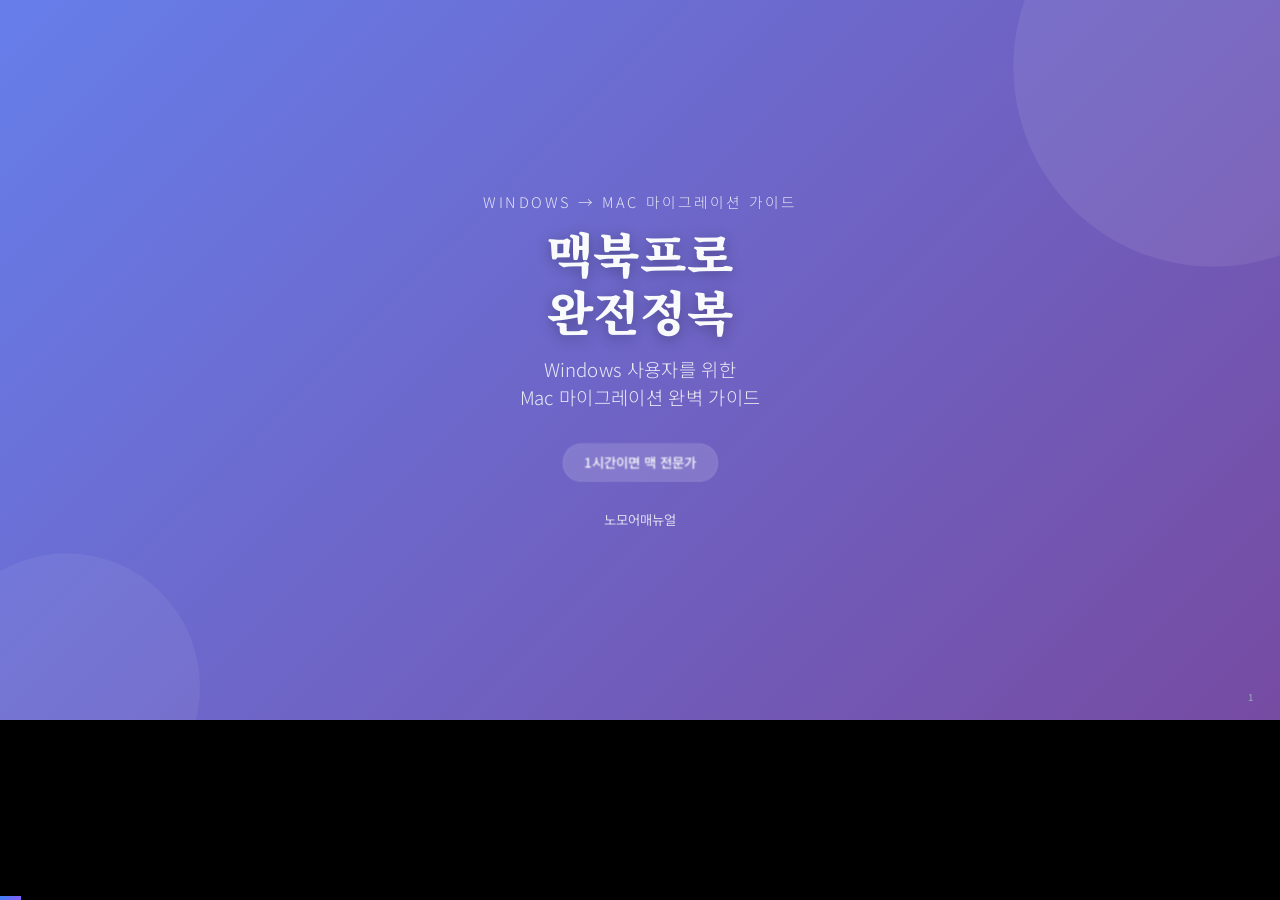
==== index.html @ 78702ee7 "feat: 맥북프로 완전정복 웹 ebook 초판 (61 슬라이드) Windows→Mac 마이그레이션 가이드. 10챕터 + 부록. CH1~5 맥 기본, CH6~10 브라우저/FCP/" ====
<!DOCTYPE html>
<html lang="ko">
<head>
    <meta charset="UTF-8">
    <meta name="viewport" content="width=device-width, initial-scale=1.0">
    <title>맥북프로 완전정복 — Windows 사용자의 Mac 마이그레이션 가이드 | 노모어매뉴얼</title>
    <meta name="description" content="Windows 사용자를 위한 MacBook Pro M5 Pro 마이그레이션 완벽 가이드. 1시간이면 맥 전문가!">
    <meta name="author" content="노모어매뉴얼">
    <link rel="stylesheet" href="css/style.css">
</head>
<body>

<div class="slides-container">
<!-- ============================================
     CH1~CH5 슬라이드 콘텐츠 (슬라이드 1~27)
     맥북프로 완전정복 — Windows 사용자의 Mac 마이그레이션 가이드
     ============================================ -->

<!-- CH1-슬라이드1: 표지 -->
<div class="slide density-a cover-slide" id="slide-1">
    <div class="cover-content">
        <div class="cover-label">Windows → Mac 마이그레이션 가이드</div>
        <h1 class="cover-title">맥북프로<br>완전정복</h1>
        <p class="cover-desc">Windows 사용자를 위한<br>Mac 마이그레이션 완벽 가이드</p>
        <div class="cover-badge">1시간이면 맥 전문가</div>
        <div class="cover-author">노모어매뉴얼</div>
    </div>
    <span class="slide-number">1</span>
</div>

<!-- CH1-슬라이드2: 이 책의 사용법 -->
<div class="slide density-b bg-warm" id="slide-2">
    <span class="chapter-indicator">CH1. 환영합니다</span>
    <h2 class="slide-title">이 책의 사용법</h2>
    <div class="slide-body">
        <div class="slide-text">
            <h3 class="sub-title">누구를 위한 책인가요?</h3>
            <p style="font-size:22px; line-height:1.7; margin-bottom:20px;">
                이 책은 <span class="highlight">윈도우를 오래 쓰다가 맥으로 갈아타신 분</span>을 위해 만들었습니다.<br>
                "맥은 어렵다"는 편견, 이 책 한 권이면 완전히 사라집니다.
            </p>

            <div class="info-box" style="margin-bottom:20px;">
                <div class="box-title">이렇게 읽으세요</div>
                <p style="font-size:19px; line-height:1.7;">
                    <strong>1단계:</strong> CH1~CH2를 읽고 키보드부터 익히세요 (20분)<br>
                    <strong>2단계:</strong> CH3 Finder를 따라하며 파일 관리를 배우세요 (15분)<br>
                    <strong>3단계:</strong> CH4~CH5로 트랙패드와 생산성 기능을 마스터하세요 (15분)<br>
                    <strong>4단계:</strong> CH6 이후는 필요할 때 사전처럼 찾아보세요
                </p>
            </div>

            <div class="tip-box">
                <div class="box-title">약속드립니다</div>
                <p style="font-size:20px; line-height:1.7;">
                    <span class="highlight-green">1시간이면 충분합니다.</span><br>
                    처음부터 끝까지 천천히 따라오시면, 맥이 윈도우보다 편하게 느껴지실 거예요.
                </p>
            </div>
        </div>
        <div class="slide-visual" style="flex:0 0 380px; display:flex; align-items:center; justify-content:center;">
            <div style="text-align:center;">
                <div style="font-size:120px; margin-bottom:20px;">💻</div>
                <p style="font-size:18px; color:var(--text-medium); line-height:1.5;">
                    윈도우 경험이<br>맥에서도 통합니다
                </p>
            </div>
        </div>
    </div>
    <span class="slide-number">2</span>
</div>

<!-- CH1-슬라이드3: M5 Pro가 뭐가 다른가요? -->
<div class="slide density-c bg-cool" id="slide-3">
    <span class="chapter-indicator">CH1. 환영합니다</span>
    <h2 class="slide-title">M5 Pro가 뭐가 다른가요?</h2>
    <div class="slide-body">
        <p style="font-size:22px; margin-bottom:24px; color:var(--text-medium);">
            여러분의 맥북프로에 탑재된 M5 Pro 칩, 어떤 성능인지 한눈에 확인해보세요.
        </p>

        <!-- 스펙 카드 그리드: 5개 주요 스펙 -->
        <div class="spec-grid">
            <div class="spec-card">
                <div class="spec-icon">⚡</div>
                <div class="spec-label">CPU</div>
                <div class="spec-value">12코어</div>
                <p style="font-size:14px; color:var(--text-light); margin-top:8px;">고성능 6 + 효율 6</p>
            </div>
            <div class="spec-card">
                <div class="spec-icon">🎮</div>
                <div class="spec-label">GPU</div>
                <div class="spec-value">16코어</div>
                <p style="font-size:14px; color:var(--text-light); margin-top:8px;">영상편집도 거뜬</p>
            </div>
            <div class="spec-card">
                <div class="spec-icon">🧠</div>
                <div class="spec-label">메모리</div>
                <div class="spec-value">24GB</div>
                <p style="font-size:14px; color:var(--text-light); margin-top:8px;">통합 메모리 구조</p>
            </div>
            <div class="spec-card">
                <div class="spec-icon">🔋</div>
                <div class="spec-label">배터리</div>
                <div class="spec-value">22시간</div>
                <p style="font-size:14px; color:var(--text-light); margin-top:8px;">하루 종일 사용 가능</p>
            </div>
            <div class="spec-card">
                <div class="spec-icon">🔌</div>
                <div class="spec-label">포트</div>
                <div class="spec-value">6개</div>
                <p style="font-size:14px; color:var(--text-light); margin-top:8px;">TB5×3, HDMI, SD, MagSafe</p>
            </div>
        </div>

        <div class="tip-box" style="margin-top:24px;">
            <div class="box-title">윈도우 노트북과 뭐가 다를까요?</div>
            <p style="font-size:18px; line-height:1.6;">
                M5 Pro는 CPU·GPU·메모리가 <span class="highlight-green">하나의 칩에 통합</span>되어 있어요.
                그래서 같은 사양의 윈도우 노트북보다 <strong>발열이 적고, 배터리가 2~3배 오래 가고, 소음이 거의 없습니다.</strong>
                충전기 없이 카페에서 하루 종일 쓸 수 있어요!
            </p>
        </div>
    </div>
    <span class="slide-number">3</span>
</div>

<!-- CH1-슬라이드4: 윈도우 vs 맥 — 핵심 차이 5가지 -->
<div class="slide density-c" id="slide-4">
    <span class="chapter-indicator">CH1. 환영합니다</span>
    <h2 class="slide-title">윈도우 vs 맥 — 핵심 차이 5가지</h2>
    <div class="slide-body">
        <p style="font-size:20px; margin-bottom:20px; color:var(--text-medium);">
            맥을 처음 쓰면 가장 당황하는 5가지! 미리 알면 헤매지 않습니다.
        </p>
        <table class="comparison-table">
            <thead>
                <tr>
                    <th style="width:5%">#</th>
                    <th style="width:20%">항목</th>
                    <th style="width:35%">Windows (익숙한 방식)</th>
                    <th style="width:35%">Mac (새로운 방식)</th>
                </tr>
            </thead>
            <tbody>
                <tr>
                    <td><strong>1</strong></td>
                    <td><strong>창 닫기</strong></td>
                    <td>X 버튼 = 프로그램 종료</td>
                    <td>X 버튼 = 창만 닫힘 (앱은 살아있음!)<br><span class="highlight">진짜 종료: <kbd>Cmd</kbd>+<kbd>Q</kbd></span></td>
                </tr>
                <tr>
                    <td><strong>2</strong></td>
                    <td><strong>메뉴바 위치</strong></td>
                    <td>각 창 위에 메뉴 표시</td>
                    <td><span class="highlight">화면 최상단에 고정</span> (현재 앱의 메뉴가 표시됨)</td>
                </tr>
                <tr>
                    <td><strong>3</strong></td>
                    <td><strong>마우스 vs 트랙패드</strong></td>
                    <td>마우스가 기본</td>
                    <td><span class="highlight">트랙패드가 핵심!</span> 제스처로 모든 걸 제어</td>
                </tr>
                <tr>
                    <td><strong>4</strong></td>
                    <td><strong>앱 설치</strong></td>
                    <td>setup.exe 실행 → Next 클릭</td>
                    <td>.dmg 열기 → 앱을 Applications 폴더로 드래그<br>또는 <span class="highlight">App Store에서 클릭 한 번</span></td>
                </tr>
                <tr>
                    <td><strong>5</strong></td>
                    <td><strong>파일 경로</strong></td>
                    <td><code>C:\Users\이름\Documents</code></td>
                    <td><code>/Users/이름/Documents</code><br>역슬래시(\) 대신 슬래시(/)</td>
                </tr>
            </tbody>
        </table>

        <div class="warning-box" style="margin-top:16px;">
            <p style="font-size:18px;"><strong>가장 중요한 차이:</strong> 맥에서 <span class="highlight-orange">빨간 X 버튼은 "종료"가 아닙니다!</span> 창만 닫히고 앱은 계속 실행 중이에요. 완전히 끄려면 <kbd>Cmd</kbd>+<kbd>Q</kbd>를 누르세요.</p>
        </div>
    </div>
    <span class="slide-number">4</span>
</div>

<!-- CH1-슬라이드5: 처음 켜면 바로 하세요! 10가지 설정 -->
<div class="slide density-d bg-cool" id="slide-5">
    <span class="chapter-indicator">CH1. 환영합니다</span>
    <h2 class="slide-title">처음 켜면 바로 하세요! 10가지 설정</h2>
    <div class="slide-body">
        <p style="font-size:18px; margin-bottom:16px; color:var(--text-medium);">
            맥을 처음 켠 뒤, 아래 10가지만 설정하면 훨씬 편하게 쓸 수 있습니다.
        </p>
        <div class="two-column">
            <!-- 왼쪽 컬럼: 1~5번 -->
            <div>
                <ol class="numbered-list" style="font-size:17px;">
                    <li>
                        <strong>스크롤 방향 바꾸기</strong><br>
                        <span style="font-size:15px; color:var(--text-medium);">시스템 설정 → 트랙패드 → 스크롤 및 확대/축소 → "자연스러운 스크롤" 끄기<br>
                        <em>(윈도우처럼 아래로 밀면 아래로 갑니다)</em></span>
                    </li>
                    <li>
                        <strong>우클릭 활성화</strong><br>
                        <span style="font-size:15px; color:var(--text-medium);">시스템 설정 → 트랙패드 → 포인트 및 클릭 → 보조 클릭 → "두 손가락으로 클릭"</span>
                    </li>
                    <li>
                        <strong>Dock 크기 및 위치 조절</strong><br>
                        <span style="font-size:15px; color:var(--text-medium);">시스템 설정 → 데스크톱 및 Dock → 크기 줄이기 + 위치: 왼쪽 추천<br>
                        <em>(화면 공간을 더 넓게 활용)</em></span>
                    </li>
                    <li>
                        <strong>FileVault 켜기 (보안)</strong><br>
                        <span style="font-size:15px; color:var(--text-medium);">시스템 설정 → 개인정보 보호 및 보안 → FileVault 켜기<br>
                        <em>(디스크 전체 암호화 — 분실 시 데이터 보호)</em></span>
                    </li>
                    <li>
                        <strong>핫코너 설정</strong><br>
                        <span style="font-size:15px; color:var(--text-medium);">시스템 설정 → 데스크톱 및 Dock → 핫코너<br>
                        <em>(마우스를 화면 모서리에 대면 기능 실행)</em></span>
                    </li>
                </ol>
            </div>
            <!-- 오른쪽 컬럼: 6~10번 -->
            <div>
                <ol class="numbered-list" start="6" style="font-size:17px;">
                    <li>
                        <strong>배터리 퍼센트 표시</strong><br>
                        <span style="font-size:15px; color:var(--text-medium);">시스템 설정 → 제어 센터 → 배터리 → "퍼센트 보기" 켜기</span>
                    </li>
                    <li>
                        <strong>잠금 시간 설정</strong><br>
                        <span style="font-size:15px; color:var(--text-medium);">시스템 설정 → 잠금 화면 → 화면 보호기 시작 후 암호 요구 → "즉시"</span>
                    </li>
                    <li>
                        <strong>Night Shift 켜기</strong><br>
                        <span style="font-size:15px; color:var(--text-medium);">시스템 설정 → 디스플레이 → Night Shift → 예약: 일몰~일출<br>
                        <em>(밤에 눈이 편안해집니다)</em></span>
                    </li>
                    <li>
                        <strong>iCloud 설정</strong><br>
                        <span style="font-size:15px; color:var(--text-medium);">시스템 설정 → Apple ID → iCloud → 필요한 항목만 켜기<br>
                        <em>(사진, 문서 자동 백업)</em></span>
                    </li>
                    <li>
                        <strong>Time Machine 백업</strong><br>
                        <span style="font-size:15px; color:var(--text-medium);">시스템 설정 → 일반 → Time Machine → 외장하드 연결 후 백업 디스크 지정<br>
                        <em>(실수로 삭제해도 복구 가능!)</em></span>
                    </li>
                </ol>
            </div>
        </div>
    </div>
    <span class="slide-number">5</span>
</div>

<!-- ============================================
     CH2. 키보드 — 가장 혼란스러운 부분 완벽 정리
     ============================================ -->

<!-- CH2-슬라이드6: 키보드 배치 비교 -->
<div class="slide density-b" id="slide-6">
    <span class="chapter-indicator">CH2. 키보드</span>
    <h2 class="slide-title">키보드 배치 비교</h2>
    <div class="slide-body">
        <div class="vs-layout" style="flex:1;">
            <!-- 윈도우 키보드 -->
            <div class="vs-side windows">
                <div class="vs-side-title" style="color:var(--primary);">Windows 키보드</div>
                <ul class="styled-list" style="font-size:18px;">
                    <li><kbd>Ctrl</kbd> — 단축키의 핵심</li>
                    <li><kbd>Alt</kbd> — 보조 기능</li>
                    <li><kbd>Win</kbd> — 시작 메뉴</li>
                    <li><kbd>Fn</kbd> — 기능키 전환</li>
                </ul>
                <p style="font-size:16px; color:var(--text-medium); margin-top:16px; text-align:center;">
                    배열: <kbd>Ctrl</kbd> <kbd>Fn</kbd> <kbd>Win</kbd> <kbd>Alt</kbd> <strong>[스페이스]</strong>
                </p>
            </div>

            <!-- VS 구분선 -->
            <div class="vs-divider">VS</div>

            <!-- 맥 키보드 -->
            <div class="vs-side mac">
                <div class="vs-side-title" style="color:var(--secondary);">Mac 키보드</div>
                <ul class="styled-list" style="font-size:18px;">
                    <li><kbd>⌘</kbd> <strong>Command(Cmd)</strong> — 단축키의 핵심 (Ctrl 역할!)</li>
                    <li><kbd>⌥</kbd> <strong>Option(Alt)</strong> — 대체 기능, 특수문자</li>
                    <li><kbd>⌃</kbd> <strong>Control</strong> — 터미널, 우클릭</li>
                    <li><kbd>fn</kbd> — 기능키, 이모지 입력</li>
                </ul>
                <p style="font-size:16px; color:var(--text-medium); margin-top:16px; text-align:center;">
                    배열: <kbd>fn</kbd> <kbd>⌃</kbd> <kbd>⌥</kbd> <kbd>⌘</kbd> <strong>[스페이스]</strong>
                </p>
            </div>
        </div>
    </div>
    <span class="slide-number">6</span>
</div>

<!-- CH2-슬라이드7: 핵심 규칙: Ctrl → Cmd -->
<div class="slide density-b bg-warm" id="slide-7">
    <span class="chapter-indicator">CH2. 키보드</span>
    <h2 class="slide-title">핵심 규칙: Ctrl → Cmd</h2>
    <div class="slide-body">
        <div class="slide-text" style="flex:1;">
            <div style="background:var(--gradient-blue); color:white; padding:32px 40px; border-radius:var(--radius-lg); margin-bottom:28px; text-align:center;">
                <p style="font-size:36px; font-weight:900; margin-bottom:8px;">대원칙 하나만 기억하세요!</p>
                <p style="font-size:28px; font-weight:400;">
                    윈도우에서 <kbd style="background:rgba(255,255,255,0.2); border-color:rgba(255,255,255,0.3); color:white; box-shadow:none; font-size:22px;">Ctrl</kbd> 누르던 걸
                    → 맥에서는 <kbd style="background:rgba(255,255,255,0.2); border-color:rgba(255,255,255,0.3); color:white; box-shadow:none; font-size:22px;">⌘ Cmd</kbd> 로!
                </p>
            </div>

            <div class="icon-grid" style="grid-template-columns: 1fr 1fr 1fr;">
                <div class="icon-card">
                    <div class="card-icon">📋</div>
                    <div class="card-content">
                        <h4>복사</h4>
                        <p><kbd>Ctrl</kbd>+<kbd>C</kbd> → <kbd>Cmd</kbd>+<kbd>C</kbd></p>
                    </div>
                </div>
                <div class="icon-card">
                    <div class="card-icon">📌</div>
                    <div class="card-content">
                        <h4>붙여넣기</h4>
                        <p><kbd>Ctrl</kbd>+<kbd>V</kbd> → <kbd>Cmd</kbd>+<kbd>V</kbd></p>
                    </div>
                </div>
                <div class="icon-card">
                    <div class="card-icon">💾</div>
                    <div class="card-content">
                        <h4>저장</h4>
                        <p><kbd>Ctrl</kbd>+<kbd>S</kbd> → <kbd>Cmd</kbd>+<kbd>S</kbd></p>
                    </div>
                </div>
            </div>

            <div class="warning-box" style="margin-top:20px;">
                <div class="box-title">예외 3가지 (이것만 주의!)</div>
                <p style="font-size:18px; line-height:1.7;">
                    <strong>1.</strong> <span class="highlight-orange">터미널(Terminal)에서는 Ctrl 그대로 사용</span> — 복사/붙여넣기만 Cmd<br>
                    <strong>2.</strong> <kbd>Ctrl</kbd>+<kbd>클릭</kbd> = 우클릭 (마우스 없을 때 유용)<br>
                    <strong>3.</strong> <kbd>Ctrl</kbd>+<kbd>↑</kbd> = Mission Control (맥 전용 기능)
                </p>
            </div>
        </div>
    </div>
    <span class="slide-number">7</span>
</div>

<!-- CH2-슬라이드8: 기본 단축키 변환표 -->
<div class="slide density-d" id="slide-8">
    <span class="chapter-indicator">CH2. 키보드</span>
    <h2 class="slide-title">기본 단축키 변환표</h2>
    <div class="slide-body">
        <p style="font-size:17px; margin-bottom:12px; color:var(--text-medium);">
            윈도우에서 쓰던 단축키, 맥에서는 이렇게 바뀝니다. <span class="highlight">Ctrl → Cmd</span>만 기억하면 90%는 해결!
        </p>
        <div class="two-column" style="gap:28px;">
            <!-- 왼쪽 테이블 -->
            <div>
                <table class="shortcut-table">
                    <thead>
                        <tr><th>기능</th><th>Windows</th><th>Mac</th></tr>
                    </thead>
                    <tbody>
                        <tr class="category-row"><td colspan="3">편집 기본</td></tr>
                        <tr><td>복사</td><td><kbd>Ctrl</kbd>+<kbd>C</kbd></td><td><kbd>Cmd</kbd>+<kbd>C</kbd></td></tr>
                        <tr><td>붙여넣기</td><td><kbd>Ctrl</kbd>+<kbd>V</kbd></td><td><kbd>Cmd</kbd>+<kbd>V</kbd></td></tr>
                        <tr><td>잘라내기</td><td><kbd>Ctrl</kbd>+<kbd>X</kbd></td><td><kbd>Cmd</kbd>+<kbd>X</kbd></td></tr>
                        <tr><td>실행 취소</td><td><kbd>Ctrl</kbd>+<kbd>Z</kbd></td><td><kbd>Cmd</kbd>+<kbd>Z</kbd></td></tr>
                        <tr><td>다시 실행</td><td><kbd>Ctrl</kbd>+<kbd>Y</kbd></td><td><kbd>Cmd</kbd>+<kbd>Shift</kbd>+<kbd>Z</kbd></td></tr>
                        <tr><td>전체 선택</td><td><kbd>Ctrl</kbd>+<kbd>A</kbd></td><td><kbd>Cmd</kbd>+<kbd>A</kbd></td></tr>
                        <tr><td>저장</td><td><kbd>Ctrl</kbd>+<kbd>S</kbd></td><td><kbd>Cmd</kbd>+<kbd>S</kbd></td></tr>
                        <tr class="category-row"><td colspan="3">찾기 / 인쇄</td></tr>
                        <tr><td>찾기</td><td><kbd>Ctrl</kbd>+<kbd>F</kbd></td><td><kbd>Cmd</kbd>+<kbd>F</kbd></td></tr>
                        <tr><td>찾기+바꾸기</td><td><kbd>Ctrl</kbd>+<kbd>H</kbd></td><td><kbd>Cmd</kbd>+<kbd>H</kbd>*</td></tr>
                        <tr><td>인쇄</td><td><kbd>Ctrl</kbd>+<kbd>P</kbd></td><td><kbd>Cmd</kbd>+<kbd>P</kbd></td></tr>
                    </tbody>
                </table>
                <p style="font-size:13px; color:var(--text-light); margin-top:6px;">
                    *Cmd+H는 앱에 따라 "숨기기"일 수 있음. 바꾸기는 Cmd+Option+F인 앱도 있음
                </p>
            </div>
            <!-- 오른쪽 테이블 -->
            <div>
                <table class="shortcut-table">
                    <thead>
                        <tr><th>기능</th><th>Windows</th><th>Mac</th></tr>
                    </thead>
                    <tbody>
                        <tr class="category-row"><td colspan="3">브라우저 / 탭</td></tr>
                        <tr><td>새 탭</td><td><kbd>Ctrl</kbd>+<kbd>T</kbd></td><td><kbd>Cmd</kbd>+<kbd>T</kbd></td></tr>
                        <tr><td>탭 닫기</td><td><kbd>Ctrl</kbd>+<kbd>W</kbd></td><td><kbd>Cmd</kbd>+<kbd>W</kbd></td></tr>
                        <tr><td>닫은 탭 복구</td><td><kbd>Ctrl</kbd>+<kbd>Shift</kbd>+<kbd>T</kbd></td><td><kbd>Cmd</kbd>+<kbd>Shift</kbd>+<kbd>T</kbd></td></tr>
                        <tr><td>주소창 이동</td><td><kbd>Ctrl</kbd>+<kbd>L</kbd></td><td><kbd>Cmd</kbd>+<kbd>L</kbd></td></tr>
                        <tr><td>새 창</td><td><kbd>Ctrl</kbd>+<kbd>N</kbd></td><td><kbd>Cmd</kbd>+<kbd>N</kbd></td></tr>
                        <tr class="category-row"><td colspan="3">앱 / 시스템</td></tr>
                        <tr><td>앱 종료</td><td><kbd>Alt</kbd>+<kbd>F4</kbd></td><td><kbd>Cmd</kbd>+<kbd>Q</kbd></td></tr>
                        <tr><td>앱 전환</td><td><kbd>Alt</kbd>+<kbd>Tab</kbd></td><td><kbd>Cmd</kbd>+<kbd>Tab</kbd></td></tr>
                        <tr><td>창 최소화</td><td><kbd>Win</kbd>+<kbd>↓</kbd></td><td><kbd>Cmd</kbd>+<kbd>M</kbd></td></tr>
                        <tr><td>창 숨기기</td><td>—</td><td><kbd>Cmd</kbd>+<kbd>H</kbd></td></tr>
                        <tr><td>설정 열기</td><td><kbd>Win</kbd>+<kbd>I</kbd></td><td><kbd>Cmd</kbd>+<kbd>,</kbd></td></tr>
                    </tbody>
                </table>
            </div>
        </div>
    </div>
    <span class="slide-number">8</span>
</div>

<!-- CH2-슬라이드9: 텍스트 편집 단축키 -->
<div class="slide density-c bg-mint" id="slide-9">
    <span class="chapter-indicator">CH2. 키보드</span>
    <h2 class="slide-title">텍스트 편집 단축키</h2>
    <div class="slide-body">
        <p style="font-size:20px; margin-bottom:20px; color:var(--text-medium);">
            문서 작성할 때 가장 많이 쓰는 커서 이동 & 삭제 단축키입니다.
        </p>
        <table class="comparison-table" style="font-size:17px;">
            <thead>
                <tr>
                    <th style="width:30%">하고 싶은 동작</th>
                    <th style="width:30%">Windows</th>
                    <th style="width:30%">Mac</th>
                </tr>
            </thead>
            <tbody>
                <tr>
                    <td><strong>줄 맨 앞으로 이동</strong></td>
                    <td><kbd>Home</kbd></td>
                    <td><kbd>Cmd</kbd>+<kbd>←</kbd></td>
                </tr>
                <tr>
                    <td><strong>줄 맨 끝으로 이동</strong></td>
                    <td><kbd>End</kbd></td>
                    <td><kbd>Cmd</kbd>+<kbd>→</kbd></td>
                </tr>
                <tr>
                    <td><strong>문서 맨 위로</strong></td>
                    <td><kbd>Ctrl</kbd>+<kbd>Home</kbd></td>
                    <td><kbd>Cmd</kbd>+<kbd>↑</kbd></td>
                </tr>
                <tr>
                    <td><strong>문서 맨 아래로</strong></td>
                    <td><kbd>Ctrl</kbd>+<kbd>End</kbd></td>
                    <td><kbd>Cmd</kbd>+<kbd>↓</kbd></td>
                </tr>
                <tr>
                    <td><strong>단어 단위 이동</strong></td>
                    <td><kbd>Ctrl</kbd>+<kbd>←</kbd>/<kbd>→</kbd></td>
                    <td><kbd>Option</kbd>+<kbd>←</kbd>/<kbd>→</kbd></td>
                </tr>
                <tr>
                    <td><strong>뒤로 삭제 (Delete)</strong></td>
                    <td><kbd>Delete</kbd></td>
                    <td><kbd>fn</kbd>+<kbd>Delete</kbd></td>
                </tr>
                <tr>
                    <td><strong>단어 삭제 (뒤)</strong></td>
                    <td><kbd>Ctrl</kbd>+<kbd>Delete</kbd></td>
                    <td><kbd>fn</kbd>+<kbd>Option</kbd>+<kbd>Delete</kbd></td>
                </tr>
                <tr>
                    <td><strong>줄 끝까지 선택</strong></td>
                    <td><kbd>Shift</kbd>+<kbd>End</kbd></td>
                    <td><kbd>Cmd</kbd>+<kbd>Shift</kbd>+<kbd>→</kbd></td>
                </tr>
            </tbody>
        </table>

        <div class="tip-box" style="margin-top:16px;">
            <p style="font-size:18px;">
                <strong>맥에는 Home/End 키가 없어요!</strong> 대신 <kbd>Cmd</kbd>+<kbd>방향키</kbd>로 같은 동작을 합니다.
                처음엔 어색하지만 며칠이면 손에 익습니다.
            </p>
        </div>
    </div>
    <span class="slide-number">9</span>
</div>

<!-- CH2-슬라이드10: 시스템 단축키 -->
<div class="slide density-c" id="slide-10">
    <span class="chapter-indicator">CH2. 키보드</span>
    <h2 class="slide-title">시스템 단축키</h2>
    <div class="slide-body">
        <p style="font-size:20px; margin-bottom:20px; color:var(--text-medium);">
            맥을 쓰면서 매일 사용하게 될 시스템 단축키입니다. 특히 <span class="highlight">스크린샷은 꼭 외우세요!</span>
        </p>

        <div class="icon-grid" style="grid-template-columns: 1fr 1fr; gap:16px;">
            <!-- 스크린샷 3종 -->
            <div class="icon-card">
                <div class="card-icon">📸</div>
                <div class="card-content">
                    <h4>스크린샷 — 전체 화면</h4>
                    <p><kbd>Cmd</kbd>+<kbd>Shift</kbd>+<kbd>3</kbd><br>화면 전체를 캡처합니다</p>
                </div>
            </div>
            <div class="icon-card">
                <div class="card-icon">✂️</div>
                <div class="card-content">
                    <h4>스크린샷 — 영역 선택</h4>
                    <p><kbd>Cmd</kbd>+<kbd>Shift</kbd>+<kbd>4</kbd><br>드래그로 원하는 부분만 캡처</p>
                </div>
            </div>
            <div class="icon-card">
                <div class="card-icon">🖥️</div>
                <div class="card-content">
                    <h4>스크린샷 — 도구 모음</h4>
                    <p><kbd>Cmd</kbd>+<kbd>Shift</kbd>+<kbd>5</kbd><br>캡처/녹화 옵션 선택 가능</p>
                </div>
            </div>
            <div class="icon-card">
                <div class="card-icon">🔒</div>
                <div class="card-content">
                    <h4>화면 잠금</h4>
                    <p><kbd>Ctrl</kbd>+<kbd>Cmd</kbd>+<kbd>Q</kbd><br>자리 비울 때 꼭 잠그세요!</p>
                </div>
            </div>
            <div class="icon-card">
                <div class="card-icon">🚨</div>
                <div class="card-content">
                    <h4>강제 종료</h4>
                    <p><kbd>Cmd</kbd>+<kbd>Option</kbd>+<kbd>Esc</kbd><br>앱이 멈췄을 때 (Ctrl+Alt+Del 대체)</p>
                </div>
            </div>
            <div class="icon-card">
                <div class="card-icon">🔍</div>
                <div class="card-content">
                    <h4>Spotlight 검색</h4>
                    <p><kbd>Cmd</kbd>+<kbd>Space</kbd><br>앱 실행, 파일 검색, 계산까지!</p>
                </div>
            </div>
        </div>

        <div class="info-box" style="margin-top:12px;">
            <p style="font-size:17px;">
                <strong>윈도우의 Ctrl+Alt+Delete</strong> = 맥에서는 <kbd>Cmd</kbd>+<kbd>Option</kbd>+<kbd>Esc</kbd> (강제 종료 창)
            </p>
        </div>
    </div>
    <span class="slide-number">10</span>
</div>

<!-- CH2-슬라이드11: 작업 속도 2배! 고급 단축키 -->
<div class="slide density-c bg-cool" id="slide-11">
    <span class="chapter-indicator">CH2. 키보드</span>
    <h2 class="slide-title">작업 속도 2배! 고급 단축키</h2>
    <div class="slide-body">
        <p style="font-size:20px; margin-bottom:20px; color:var(--text-medium);">
            이 단축키들을 익히면 마우스 없이도 척척 작업할 수 있습니다.
        </p>
        <table class="comparison-table" style="font-size:17px;">
            <thead>
                <tr>
                    <th style="width:30%">기능</th>
                    <th style="width:35%">단축키</th>
                    <th style="width:35%">설명</th>
                </tr>
            </thead>
            <tbody>
                <tr>
                    <td><strong>Mission Control</strong></td>
                    <td><kbd>Ctrl</kbd>+<kbd>↑</kbd></td>
                    <td>열린 모든 창을 한눈에 보기</td>
                </tr>
                <tr>
                    <td><strong>Spaces 전환 (좌)</strong></td>
                    <td><kbd>Ctrl</kbd>+<kbd>←</kbd></td>
                    <td>왼쪽 가상 데스크톱으로 이동</td>
                </tr>
                <tr>
                    <td><strong>Spaces 전환 (우)</strong></td>
                    <td><kbd>Ctrl</kbd>+<kbd>→</kbd></td>
                    <td>오른쪽 가상 데스크톱으로 이동</td>
                </tr>
                <tr>
                    <td><strong>앱 전환</strong></td>
                    <td><kbd>Cmd</kbd>+<kbd>Tab</kbd></td>
                    <td>실행 중인 앱 사이를 빠르게 이동</td>
                </tr>
                <tr>
                    <td><strong>같은 앱 창 전환</strong></td>
                    <td><kbd>Cmd</kbd>+<kbd>`</kbd></td>
                    <td>같은 앱의 여러 창 사이를 이동<br><em>(윈도우에 없는 맥 전용!)</em></td>
                </tr>
                <tr>
                    <td><strong>전체 화면</strong></td>
                    <td><kbd>Ctrl</kbd>+<kbd>Cmd</kbd>+<kbd>F</kbd></td>
                    <td>현재 창을 전체 화면으로</td>
                </tr>
                <tr>
                    <td><strong>앱 숨기기</strong></td>
                    <td><kbd>Cmd</kbd>+<kbd>H</kbd></td>
                    <td>현재 앱을 숨김 (최소화와 다름)</td>
                </tr>
                <tr>
                    <td><strong>나머지 전부 숨기기</strong></td>
                    <td><kbd>Cmd</kbd>+<kbd>Option</kbd>+<kbd>H</kbd></td>
                    <td>현재 앱 빼고 나머지 다 숨김</td>
                </tr>
            </tbody>
        </table>

        <div class="tip-box" style="margin-top:12px;">
            <p style="font-size:18px;">
                <strong>가장 유용한 것:</strong> <kbd>Cmd</kbd>+<kbd>`</kbd> (같은 앱 창 전환) — 예를 들어 Safari 창이 3개 열려있을 때, 이 단축키로 빠르게 전환할 수 있어요!
            </p>
        </div>
    </div>
    <span class="slide-number">11</span>
</div>

<!-- CH2-슬라이드12: 꿀팁: 나만의 단축키 만들기 -->
<div class="slide density-b bg-warm" id="slide-12">
    <span class="chapter-indicator">CH2. 키보드</span>
    <h2 class="slide-title">나만의 단축키 만들기</h2>
    <div class="slide-body">
        <div class="slide-text">
            <h3 class="sub-title">시스템 설정에서 커스텀 단축키 등록하기</h3>
            <p style="font-size:20px; line-height:1.7; margin-bottom:20px;">
                맥은 <span class="highlight">어떤 앱의 메뉴 항목이든</span> 나만의 단축키를 만들 수 있어요.
                윈도우에서는 별도 프로그램이 필요했지만, 맥은 기본 기능입니다!
            </p>

            <ol class="numbered-list" style="font-size:18px;">
                <li><strong>시스템 설정</strong>을 엽니다 (<kbd>Cmd</kbd>+<kbd>,</kbd>)</li>
                <li><strong>키보드</strong> → <strong>키보드 단축키</strong>를 클릭합니다</li>
                <li>왼쪽 목록에서 <strong>앱 단축키</strong>를 선택합니다</li>
                <li><strong>+</strong> 버튼을 클릭합니다</li>
                <li>앱을 선택하고, <strong>메뉴 제목을 정확히</strong> 입력합니다</li>
                <li>원하는 <strong>단축키 조합</strong>을 누릅니다</li>
            </ol>

            <div class="tip-box" style="margin-top:20px;">
                <div class="box-title">예시: Safari에서 "탭 고정" 단축키 만들기</div>
                <p style="font-size:17px; line-height:1.7;">
                    앱: <strong>Safari</strong><br>
                    메뉴 제목: <strong>탭 고정</strong> (메뉴에 있는 이름 그대로!)<br>
                    단축키: <kbd>Cmd</kbd>+<kbd>Shift</kbd>+<kbd>L</kbd>
                </p>
            </div>

            <div class="warning-box" style="margin-top:16px;">
                <p style="font-size:17px;">
                    <strong>주의:</strong> 메뉴 제목은 <span class="highlight-orange">한 글자도 틀리면 안 됩니다!</span>
                    앱의 메뉴바에서 정확한 이름을 먼저 확인하세요.
                </p>
            </div>
        </div>
    </div>
    <span class="slide-number">12</span>
</div>

<!-- ============================================
     CH3. Finder 마스터 — 파일 관리의 모든 것
     ============================================ -->

<!-- CH3-슬라이드13: Finder vs 탐색기 -->
<div class="slide density-c" id="slide-13">
    <span class="chapter-indicator">CH3. Finder</span>
    <h2 class="slide-title">Finder vs 탐색기</h2>
    <div class="slide-body">
        <p style="font-size:20px; margin-bottom:20px; color:var(--text-medium);">
            맥의 <strong>Finder</strong>는 윈도우의 <strong>파일 탐색기</strong>와 같은 역할입니다. 하지만 몇 가지 다른 점이 있어요.
        </p>
        <table class="comparison-table">
            <thead>
                <tr>
                    <th style="width:20%">항목</th>
                    <th style="width:35%">Windows 탐색기</th>
                    <th style="width:35%">Mac Finder</th>
                </tr>
            </thead>
            <tbody>
                <tr>
                    <td><strong>사이드바</strong></td>
                    <td>즐겨찾기, 내 PC, 네트워크</td>
                    <td>즐겨찾기, iCloud, 태그 (색상별 정리!)</td>
                </tr>
                <tr>
                    <td><strong>경로 표시</strong></td>
                    <td>주소창에 항상 표시</td>
                    <td><span class="highlight-orange">기본 숨김!</span> → 보기 > 경로 막대 켜야 함</td>
                </tr>
                <tr>
                    <td><strong>잘라내기</strong></td>
                    <td><kbd>Ctrl</kbd>+<kbd>X</kbd> 바로 가능</td>
                    <td><span class="highlight">Cmd+C → Cmd+Option+V</span><br>(복사 후 "이동 붙여넣기")</td>
                </tr>
                <tr>
                    <td><strong>탭</strong></td>
                    <td>Windows 11부터 지원</td>
                    <td><kbd>Cmd</kbd>+<kbd>T</kbd>로 새 탭 (오래전부터!)</td>
                </tr>
                <tr>
                    <td><strong>미리보기</strong></td>
                    <td>미리보기 패널 (느림)</td>
                    <td><span class="highlight-green">Quick Look</span> — Space바 한 번이면 끝!</td>
                </tr>
                <tr>
                    <td><strong>검색</strong></td>
                    <td>파일 탐색기 검색 (느림)</td>
                    <td>Spotlight 연동 (초고속!)</td>
                </tr>
                <tr>
                    <td><strong>숨김 파일</strong></td>
                    <td>폴더 옵션에서 설정</td>
                    <td><kbd>Cmd</kbd>+<kbd>Shift</kbd>+<kbd>.</kbd></td>
                </tr>
            </tbody>
        </table>

        <div class="info-box" style="margin-top:12px;">
            <p style="font-size:18px;">
                <strong>핵심 차이:</strong> Finder에는 <span class="highlight">"잘라내기(Cmd+X)"가 없습니다!</span>
                파일 이동은 Cmd+C 후 Cmd+Option+V로 합니다. 다음 슬라이드에서 자세히 설명합니다.
            </p>
        </div>
    </div>
    <span class="slide-number">13</span>
</div>

<!-- CH3-슬라이드14: 반드시 켜야 할 숨겨진 기능 3가지 -->
<div class="slide density-b bg-cool" id="slide-14">
    <span class="chapter-indicator">CH3. Finder</span>
    <h2 class="slide-title">반드시 켜야 할 숨겨진 기능 3가지</h2>
    <div class="slide-body">
        <div class="slide-text" style="flex:1;">
            <p style="font-size:22px; line-height:1.7; margin-bottom:24px;">
                Finder를 처음 열면 중요한 기능 3가지가 <span class="highlight-orange">기본적으로 꺼져 있습니다.</span><br>
                지금 바로 켜세요!
            </p>

            <div class="icon-grid" style="grid-template-columns: 1fr;">
                <div class="icon-card" style="padding:28px;">
                    <div class="card-icon" style="font-size:36px; width:56px; height:56px;">📍</div>
                    <div class="card-content">
                        <h4 style="font-size:22px;">1. 경로 막대 (Path Bar)</h4>
                        <p style="font-size:18px; line-height:1.6;">
                            Finder 하단에 현재 위치 경로가 표시됩니다.<br>
                            <strong>켜는 법:</strong> Finder 메뉴 → <strong>보기</strong> → <strong>경로 막대 보기</strong><br>
                            단축키: <kbd>Cmd</kbd>+<kbd>Option</kbd>+<kbd>P</kbd>
                        </p>
                    </div>
                </div>
                <div class="icon-card" style="padding:28px;">
                    <div class="card-icon" style="font-size:36px; width:56px; height:56px;">📊</div>
                    <div class="card-content">
                        <h4 style="font-size:22px;">2. 상태 막대 (Status Bar)</h4>
                        <p style="font-size:18px; line-height:1.6;">
                            폴더 안의 파일 개수와 남은 저장 공간을 보여줍니다.<br>
                            <strong>켜는 법:</strong> Finder 메뉴 → <strong>보기</strong> → <strong>상태 막대 보기</strong><br>
                            단축키: <kbd>Cmd</kbd>+<kbd>/</kbd>
                        </p>
                    </div>
                </div>
                <div class="icon-card" style="padding:28px;">
                    <div class="card-icon" style="font-size:36px; width:56px; height:56px;">👁️</div>
                    <div class="card-content">
                        <h4 style="font-size:22px;">3. 숨김 파일 보기</h4>
                        <p style="font-size:18px; line-height:1.6;">
                            점(.)으로 시작하는 숨김 파일/폴더를 표시합니다.<br>
                            <strong>단축키:</strong> <kbd>Cmd</kbd>+<kbd>Shift</kbd>+<kbd>.</kbd> (토글 — 누를 때마다 켜고 꺼짐)
                        </p>
                    </div>
                </div>
            </div>
        </div>
    </div>
    <span class="slide-number">14</span>
</div>

<!-- CH3-슬라이드15: 파일 이동의 비밀: 잘라내기가 없다?! -->
<div class="slide density-b bg-warm" id="slide-15">
    <span class="chapter-indicator">CH3. Finder</span>
    <h2 class="slide-title">파일 이동의 비밀: 잘라내기가 없다?!</h2>
    <div class="slide-body">
        <div class="slide-text" style="flex:1;">
            <div class="danger-box" style="margin-bottom:24px;">
                <div class="box-title">맥 초보가 가장 당황하는 순간</div>
                <p style="font-size:20px; line-height:1.7;">
                    "파일을 다른 폴더로 옮기려고 <kbd>Cmd</kbd>+<kbd>X</kbd>를 눌렀는데...<br>
                    <span class="highlight-orange">아무 일도 안 일어나요!</span>"
                </p>
            </div>

            <p style="font-size:22px; line-height:1.7; margin-bottom:24px;">
                맞습니다. Finder에서는 <strong>파일 잘라내기(Cmd+X)가 작동하지 않습니다.</strong><br>
                대신 맥만의 독특한 방법이 있어요:
            </p>

            <div style="background:var(--gradient-blue); color:white; padding:32px 40px; border-radius:var(--radius-lg); margin-bottom:24px; text-align:center;">
                <p style="font-size:20px; margin-bottom:12px;">파일 이동 방법</p>
                <p style="font-size:32px; font-weight:700;">
                    <kbd style="background:rgba(255,255,255,0.2); border-color:rgba(255,255,255,0.3); color:white; box-shadow:none; font-size:24px;">Cmd</kbd>+<kbd style="background:rgba(255,255,255,0.2); border-color:rgba(255,255,255,0.3); color:white; box-shadow:none; font-size:24px;">C</kbd>
                    <span style="margin:0 16px;">→</span>
                    <kbd style="background:rgba(255,255,255,0.2); border-color:rgba(255,255,255,0.3); color:white; box-shadow:none; font-size:24px;">Cmd</kbd>+<kbd style="background:rgba(255,255,255,0.2); border-color:rgba(255,255,255,0.3); color:white; box-shadow:none; font-size:24px;">Option</kbd>+<kbd style="background:rgba(255,255,255,0.2); border-color:rgba(255,255,255,0.3); color:white; box-shadow:none; font-size:24px;">V</kbd>
                </p>
                <p style="font-size:18px; margin-top:12px; opacity:0.9;">복사(Copy) → 이동 붙여넣기(Move)</p>
            </div>

            <div class="tip-box">
                <div class="box-title">쉽게 기억하세요</div>
                <p style="font-size:20px; line-height:1.7;">
                    <strong>"복사는 그냥 V, 이동은 Option+V"</strong><br>
                    Option 키를 추가로 누르면 "복사" 대신 "이동"이 됩니다.
                </p>
            </div>
        </div>
    </div>
    <span class="slide-number">15</span>
</div>

<!-- CH3-슬라이드16: Quick Look — 맥의 최고 기능 -->
<div class="slide density-b" id="slide-16">
    <span class="chapter-indicator">CH3. Finder</span>
    <h2 class="slide-title">Quick Look — 맥의 최고 기능</h2>
    <div class="slide-body">
        <div class="slide-text" style="flex:1;">
            <div style="background:var(--gradient-green); color:white; padding:28px 36px; border-radius:var(--radius-lg); margin-bottom:24px; text-align:center;">
                <p style="font-size:24px; font-weight:300; margin-bottom:8px;">파일을 열지 않고 미리보기</p>
                <p style="font-size:48px; font-weight:900;">
                    <kbd style="background:rgba(255,255,255,0.2); border-color:rgba(255,255,255,0.3); color:white; box-shadow:none; font-size:36px;">Space</kbd> 한 번이면 끝!
                </p>
            </div>

            <p style="font-size:22px; line-height:1.7; margin-bottom:20px;">
                파일을 선택하고 <kbd>Space</kbd>바만 누르면 즉시 미리보기가 뜹니다.<br>
                <span class="highlight">앱을 실행할 필요 없이</span> 바로 내용을 확인할 수 있어요.
            </p>

            <div class="icon-grid" style="grid-template-columns: repeat(4, 1fr);">
                <div class="icon-card" style="flex-direction:column; text-align:center; padding:16px;">
                    <div class="card-icon" style="margin:0 auto 8px;">📄</div>
                    <div class="card-content"><h4>PDF</h4><p>페이지 넘기기 가능</p></div>
                </div>
                <div class="icon-card" style="flex-direction:column; text-align:center; padding:16px;">
                    <div class="card-icon" style="margin:0 auto 8px;">🖼️</div>
                    <div class="card-content"><h4>이미지</h4><p>확대/축소 가능</p></div>
                </div>
                <div class="icon-card" style="flex-direction:column; text-align:center; padding:16px;">
                    <div class="card-icon" style="margin:0 auto 8px;">🎬</div>
                    <div class="card-content"><h4>영상</h4><p>바로 재생 가능</p></div>
                </div>
                <div class="icon-card" style="flex-direction:column; text-align:center; padding:16px;">
                    <div class="card-icon" style="margin:0 auto 8px;">💻</div>
                    <div class="card-content"><h4>코드</h4><p>구문 강조 표시</p></div>
                </div>
            </div>

            <div class="tip-box" style="margin-top:16px;">
                <div class="box-title">마크업도 가능!</div>
                <p style="font-size:18px; line-height:1.7;">
                    Quick Look 미리보기에서 오른쪽 상단의 <strong>"마크업"</strong> 버튼을 누르면<br>
                    이미지나 PDF에 <span class="highlight-green">바로 메모, 서명, 도형 추가</span>가 가능합니다.
                    별도 앱 설치 없이 기본 기능이에요!
                </p>
            </div>
        </div>
    </div>
    <span class="slide-number">16</span>
</div>

<!-- CH3-슬라이드17: 폴더 보기 모드 4가지 -->
<div class="slide density-c bg-cool" id="slide-17">
    <span class="chapter-indicator">CH3. Finder</span>
    <h2 class="slide-title">폴더 보기 모드 4가지</h2>
    <div class="slide-body">
        <p style="font-size:20px; margin-bottom:20px; color:var(--text-medium);">
            Finder 상단 툴바의 4개 버튼으로 보기 모드를 전환할 수 있습니다.
        </p>
        <div class="icon-grid" style="grid-template-columns: 1fr 1fr;">
            <div class="icon-card" style="flex-direction:column;">
                <div style="display:flex; align-items:center; gap:12px; margin-bottom:12px;">
                    <div class="card-icon">🔲</div>
                    <h4 style="font-size:20px; font-weight:700;">아이콘 보기</h4>
                    <span style="font-size:14px; color:var(--text-light);"><kbd>Cmd</kbd>+<kbd>1</kbd></span>
                </div>
                <p style="font-size:17px; color:var(--text-medium); line-height:1.6;">
                    큰 아이콘으로 표시. 사진 폴더에서 유용합니다.<br>
                    <strong>추천:</strong> 이미지 폴더, 바탕화면
                </p>
            </div>
            <div class="icon-card" style="flex-direction:column;">
                <div style="display:flex; align-items:center; gap:12px; margin-bottom:12px;">
                    <div class="card-icon">📋</div>
                    <h4 style="font-size:20px; font-weight:700;">리스트 보기</h4>
                    <span style="font-size:14px; color:var(--text-light);"><kbd>Cmd</kbd>+<kbd>2</kbd></span>
                </div>
                <p style="font-size:17px; color:var(--text-medium); line-height:1.6;">
                    이름, 크기, 날짜별 정렬 가능. 윈도우 탐색기와 가장 비슷합니다.<br>
                    <strong>추천:</strong> 문서 폴더, 일반 작업
                </p>
            </div>
            <div class="icon-card" style="flex-direction:column;">
                <div style="display:flex; align-items:center; gap:12px; margin-bottom:12px;">
                    <div class="card-icon">📂</div>
                    <h4 style="font-size:20px; font-weight:700;">칼럼 보기</h4>
                    <span style="font-size:14px; color:var(--text-light);"><kbd>Cmd</kbd>+<kbd>3</kbd></span>
                </div>
                <p style="font-size:17px; color:var(--text-medium); line-height:1.6;">
                    폴더 구조를 좌→우로 펼쳐서 보여줍니다. 맥 전용 보기 모드!<br>
                    <strong>추천:</strong> 깊은 폴더 탐색, 파일 정리
                </p>
            </div>
            <div class="icon-card" style="flex-direction:column;">
                <div style="display:flex; align-items:center; gap:12px; margin-bottom:12px;">
                    <div class="card-icon">🖼️</div>
                    <h4 style="font-size:20px; font-weight:700;">갤러리 보기</h4>
                    <span style="font-size:14px; color:var(--text-light);"><kbd>Cmd</kbd>+<kbd>4</kbd></span>
                </div>
                <p style="font-size:17px; color:var(--text-medium); line-height:1.6;">
                    큰 미리보기 + 하단 썸네일. 사진/영상 탐색에 최적!<br>
                    <strong>추천:</strong> 사진 선별, 디자인 작업
                </p>
            </div>
        </div>
        <div class="tip-box" style="margin-top:16px;">
            <p style="font-size:18px;">
                <strong>칼럼 보기(<kbd>Cmd</kbd>+<kbd>3</kbd>)를 꼭 써보세요!</strong>
                윈도우에 없는 맥만의 보기 모드인데, 폴더 안의 폴더를 한눈에 볼 수 있어서 정말 편합니다.
            </p>
        </div>
    </div>
    <span class="slide-number">17</span>
</div>

<!-- CH3-슬라이드18: Finder 단축키 총정리 -->
<div class="slide density-c" id="slide-18">
    <span class="chapter-indicator">CH3. Finder</span>
    <h2 class="slide-title">Finder 단축키 총정리</h2>
    <div class="slide-body">
        <p style="font-size:20px; margin-bottom:16px; color:var(--text-medium);">
            Finder에서 자주 쓰는 단축키를 모았습니다. 하나씩 써보며 익혀보세요!
        </p>
        <table class="compact-table" style="font-size:16px;">
            <thead>
                <tr>
                    <th style="width:35%">기능</th>
                    <th style="width:30%">단축키</th>
                    <th style="width:35%">설명</th>
                </tr>
            </thead>
            <tbody>
                <tr><td><strong>새 폴더 만들기</strong></td><td><kbd>Cmd</kbd>+<kbd>Shift</kbd>+<kbd>N</kbd></td><td>현재 위치에 새 폴더 생성</td></tr>
                <tr><td><strong>새 Finder 창</strong></td><td><kbd>Cmd</kbd>+<kbd>N</kbd></td><td>Finder 창 하나 더 열기</td></tr>
                <tr><td><strong>새 탭</strong></td><td><kbd>Cmd</kbd>+<kbd>T</kbd></td><td>같은 창에서 탭 추가</td></tr>
                <tr><td><strong>휴지통으로 이동</strong></td><td><kbd>Cmd</kbd>+<kbd>Delete</kbd></td><td>선택한 파일 삭제</td></tr>
                <tr><td><strong>휴지통 비우기</strong></td><td><kbd>Cmd</kbd>+<kbd>Shift</kbd>+<kbd>Delete</kbd></td><td>휴지통 완전 삭제</td></tr>
                <tr><td><strong>정보 보기</strong></td><td><kbd>Cmd</kbd>+<kbd>I</kbd></td><td>파일/폴더 상세 정보 확인</td></tr>
                <tr><td><strong>폴더로 이동</strong></td><td><kbd>Cmd</kbd>+<kbd>Shift</kbd>+<kbd>G</kbd></td><td>경로 직접 입력해서 이동</td></tr>
                <tr><td><strong>Quick Look</strong></td><td><kbd>Space</kbd></td><td>선택한 파일 미리보기</td></tr>
                <tr><td><strong>이름 변경</strong></td><td><kbd>Enter</kbd></td><td>선택한 파일 이름 편집 (F2 아님!)</td></tr>
                <tr><td><strong>파일 열기</strong></td><td><kbd>Cmd</kbd>+<kbd>O</kbd></td><td>파일을 기본 앱으로 열기</td></tr>
                <tr><td><strong>복제</strong></td><td><kbd>Cmd</kbd>+<kbd>D</kbd></td><td>파일 복사본 생성</td></tr>
                <tr><td><strong>다운로드 폴더</strong></td><td><kbd>Cmd</kbd>+<kbd>Option</kbd>+<kbd>L</kbd></td><td>다운로드 폴더로 바로 이동</td></tr>
                <tr><td><strong>데스크톱 폴더</strong></td><td><kbd>Cmd</kbd>+<kbd>Shift</kbd>+<kbd>D</kbd></td><td>데스크톱으로 바로 이동</td></tr>
                <tr><td><strong>AirDrop</strong></td><td><kbd>Cmd</kbd>+<kbd>Shift</kbd>+<kbd>R</kbd></td><td>AirDrop 창 열기</td></tr>
                <tr><td><strong>숨김 파일 토글</strong></td><td><kbd>Cmd</kbd>+<kbd>Shift</kbd>+<kbd>.</kbd></td><td>숨김 파일 보이기/숨기기</td></tr>
            </tbody>
        </table>

        <div class="warning-box" style="margin-top:12px;">
            <p style="font-size:17px;">
                <strong>주의!</strong> 맥에서 <span class="highlight-orange"><kbd>Enter</kbd> = 이름 변경</span>입니다.
                파일을 열려면 <kbd>Cmd</kbd>+<kbd>O</kbd> 또는 더블클릭! (윈도우에서 Enter는 파일 열기)
            </p>
        </div>
    </div>
    <span class="slide-number">18</span>
</div>

<!-- ============================================
     CH4. 트랙패드 & 제스처
     ============================================ -->

<!-- CH4-슬라이드19: 트랙패드 기본 설정 -->
<div class="slide density-b bg-warm" id="slide-19">
    <span class="chapter-indicator">CH4. 트랙패드</span>
    <h2 class="slide-title">트랙패드 기본 설정</h2>
    <div class="slide-body">
        <div class="slide-text">
            <p style="font-size:22px; line-height:1.7; margin-bottom:24px;">
                맥북의 트랙패드는 단순한 터치패드가 아닙니다.
                <span class="highlight">마우스보다 더 강력한 입력 장치</span>예요.
                먼저 기본 설정 3가지를 해두세요.
            </p>

            <div class="icon-grid" style="grid-template-columns: 1fr;">
                <div class="icon-card" style="padding:24px;">
                    <div class="card-icon">👆</div>
                    <div class="card-content">
                        <h4>1. 탭으로 클릭 켜기</h4>
                        <p style="font-size:18px; line-height:1.6;">
                            시스템 설정 → 트랙패드 → 포인트 및 클릭 → <strong>"탭하여 클릭"</strong> 켜기<br>
                            <em>트랙패드를 꾹 누를 필요 없이, 가볍게 톡 치면 클릭됩니다.</em>
                        </p>
                    </div>
                </div>
                <div class="icon-card" style="padding:24px;">
                    <div class="card-icon">✋</div>
                    <div class="card-content">
                        <h4>2. 3손가락 드래그 켜기</h4>
                        <p style="font-size:18px; line-height:1.6;">
                            시스템 설정 → 접근성 → 포인터 제어 → <strong>트랙패드 옵션</strong> → <strong>"3손가락으로 드래그"</strong> 켜기<br>
                            <em>파일이나 창을 3손가락으로 쉽게 끌어 옮길 수 있어요. 꼭 켜세요!</em>
                        </p>
                    </div>
                </div>
                <div class="icon-card" style="padding:24px;">
                    <div class="card-icon">⚡</div>
                    <div class="card-content">
                        <h4>3. 이동 속도 조절</h4>
                        <p style="font-size:18px; line-height:1.6;">
                            시스템 설정 → 트랙패드 → <strong>"이동 속도"</strong> 슬라이더를 중간~빠르게 설정<br>
                            <em>처음엔 중간으로, 익숙해지면 빠르게 올리세요.</em>
                        </p>
                    </div>
                </div>
            </div>

            <div class="tip-box" style="margin-top:16px;">
                <p style="font-size:18px;">
                    <strong>3손가락 드래그</strong>를 켜면 맥 사용 편의성이 <span class="highlight-green">10배</span> 올라갑니다.
                    숨겨진 위치에 있어서 모르는 분이 많아요!
                </p>
            </div>
        </div>
    </div>
    <span class="slide-number">19</span>
</div>

<!-- CH4-슬라이드20: 2손가락 제스처 -->
<div class="slide density-c" id="slide-20">
    <span class="chapter-indicator">CH4. 트랙패드</span>
    <h2 class="slide-title">2손가락 제스처</h2>
    <div class="slide-body">
        <p style="font-size:20px; margin-bottom:20px; color:var(--text-medium);">
            2손가락 제스처는 가장 자주 쓰는 기본 동작입니다. 이것만 익혀도 마우스가 필요 없어요.
        </p>
        <ul class="styled-list" style="font-size:20px;">
            <li>
                <strong>스크롤</strong> — 2손가락으로 위아래 밀기<br>
                <span style="font-size:16px; color:var(--text-medium);">웹페이지, 문서, 리스트 등 모든 곳에서 사용</span>
            </li>
            <li>
                <strong>확대 / 축소</strong> — 2손가락 벌리기(확대) / 오므리기(축소)<br>
                <span style="font-size:16px; color:var(--text-medium);">사진, 지도, 웹페이지에서 핀치 투 줌. 스마트폰과 동일!</span>
            </li>
            <li>
                <strong>우클릭</strong> — 2손가락으로 탭(톡)<br>
                <span style="font-size:16px; color:var(--text-medium);">윈도우의 마우스 오른쪽 클릭과 동일. 상황별 메뉴 표시</span>
            </li>
            <li>
                <strong>뒤로 / 앞으로</strong> — 2손가락으로 좌우 스와이프<br>
                <span style="font-size:16px; color:var(--text-medium);">Safari, Finder에서 이전 페이지/다음 페이지 이동</span>
            </li>
            <li>
                <strong>스마트 줌</strong> — 2손가락 더블탭<br>
                <span style="font-size:16px; color:var(--text-medium);">웹페이지의 텍스트 영역을 딱 맞게 확대해줍니다</span>
            </li>
            <li>
                <strong>회전</strong> — 2손가락으로 돌리기<br>
                <span style="font-size:16px; color:var(--text-medium);">사진이나 PDF를 회전할 때 사용</span>
            </li>
        </ul>

        <div class="info-box" style="margin-top:12px;">
            <p style="font-size:18px;">
                <strong>스마트폰 쓸 줄 아시면 이미 절반은 아는 겁니다!</strong>
                스마트폰의 터치 동작과 거의 동일해요.
            </p>
        </div>
    </div>
    <span class="slide-number">20</span>
</div>

<!-- CH4-슬라이드21: 3~4손가락 제스처 -->
<div class="slide density-c bg-cool" id="slide-21">
    <span class="chapter-indicator">CH4. 트랙패드</span>
    <h2 class="slide-title">3~4손가락 제스처</h2>
    <div class="slide-body">
        <p style="font-size:20px; margin-bottom:20px; color:var(--text-medium);">
            고급 제스처입니다. 익히면 작업 속도가 <span class="highlight">2배 이상</span> 빨라집니다!
        </p>
        <ul class="styled-list" style="font-size:19px;">
            <li>
                <strong>Mission Control</strong> — 3손가락 위로 스와이프<br>
                <span style="font-size:16px; color:var(--text-medium);">열린 모든 창과 데스크톱을 한눈에! 단축키: <kbd>Ctrl</kbd>+<kbd>↑</kbd></span>
            </li>
            <li>
                <strong>App Expose</strong> — 3손가락 아래로 스와이프<br>
                <span style="font-size:16px; color:var(--text-medium);">현재 사용 중인 앱의 모든 창만 모아 보기</span>
            </li>
            <li>
                <strong>Spaces(데스크톱) 전환</strong> — 3손가락 좌우 스와이프<br>
                <span style="font-size:16px; color:var(--text-medium);">가상 데스크톱 사이를 빠르게 이동. 단축키: <kbd>Ctrl</kbd>+<kbd>←</kbd>/<kbd>→</kbd></span>
            </li>
            <li>
                <strong>데스크톱 보기</strong> — 엄지 + 3손가락 벌리기<br>
                <span style="font-size:16px; color:var(--text-medium);">모든 창을 옆으로 밀어내고 바탕화면 표시. 다시 모으면 복귀!</span>
            </li>
            <li>
                <strong>Launchpad</strong> — 엄지 + 3손가락 오므리기<br>
                <span style="font-size:16px; color:var(--text-medium);">설치된 모든 앱 목록 표시. iPad의 홈 화면과 비슷!</span>
            </li>
        </ul>

        <div class="tip-box" style="margin-top:16px;">
            <div class="box-title">3손가락 드래그와 충돌 주의!</div>
            <p style="font-size:17px; line-height:1.6;">
                3손가락 드래그를 켜면, 위 제스처 중 일부가 <strong>4손가락</strong>으로 바뀝니다.
                (예: Mission Control = 4손가락 위로). 시스템 설정 → 트랙패드에서 확인하세요.
            </p>
        </div>
    </div>
    <span class="slide-number">21</span>
</div>

<!-- CH4-슬라이드22: Force Touch -->
<div class="slide density-b bg-warm" id="slide-22">
    <span class="chapter-indicator">CH4. 트랙패드</span>
    <h2 class="slide-title">Force Touch — 꾹 눌러보세요!</h2>
    <div class="slide-body">
        <div class="slide-text">
            <p style="font-size:22px; line-height:1.7; margin-bottom:24px;">
                맥북 트랙패드를 <span class="highlight">조금 더 세게 꾹 누르면</span> (Force Touch)<br>
                숨겨진 기능들이 나타납니다. 누르는 세기에 따라 다른 동작을 해요!
            </p>

            <div class="icon-grid" style="grid-template-columns: 1fr 1fr;">
                <div class="icon-card">
                    <div class="card-icon">👀</div>
                    <div class="card-content">
                        <h4>미리보기</h4>
                        <p style="font-size:17px;">웹 링크를 꾹 누르면<br>새 탭 없이 미리보기!</p>
                    </div>
                </div>
                <div class="icon-card">
                    <div class="card-icon">📖</div>
                    <div class="card-content">
                        <h4>사전 조회</h4>
                        <p style="font-size:17px;">모르는 단어를 꾹 누르면<br>바로 사전 뜻 표시</p>
                    </div>
                </div>
                <div class="icon-card">
                    <div class="card-icon">🗺️</div>
                    <div class="card-content">
                        <h4>주소 → 지도</h4>
                        <p style="font-size:17px;">주소를 꾹 누르면<br>지도에서 위치 표시</p>
                    </div>
                </div>
                <div class="icon-card">
                    <div class="card-icon">✏️</div>
                    <div class="card-content">
                        <h4>파일 이름 변경</h4>
                        <p style="font-size:17px;">파일 이름을 꾹 누르면<br>바로 수정 모드 진입</p>
                    </div>
                </div>
            </div>

            <div class="info-box" style="margin-top:20px;">
                <div class="box-title">Force Touch vs 일반 클릭, 어떻게 다를까요?</div>
                <p style="font-size:18px; line-height:1.7;">
                    트랙패드를 <strong>가볍게 누르면 = 일반 클릭</strong><br>
                    트랙패드를 <strong>좀 더 세게 꾹 누르면 = Force Touch</strong><br>
                    햅틱 피드백(진동)이 느껴지면 Force Touch가 된 겁니다!
                </p>
            </div>

            <div class="tip-box" style="margin-top:16px;">
                <p style="font-size:18px;">
                    Force Touch 감도 조절: 시스템 설정 → 트랙패드 → <strong>"클릭"</strong> → 약하게/보통/강하게
                </p>
            </div>
        </div>
    </div>
    <span class="slide-number">22</span>
</div>

<!-- ============================================
     CH5. 생산성 200%!
     ============================================ -->

<!-- CH5-슬라이드23: Spotlight -->
<div class="slide density-b" id="slide-23">
    <span class="chapter-indicator">CH5. 생산성</span>
    <h2 class="slide-title">Spotlight — 윈도우 검색보다 100배 강력</h2>
    <div class="slide-body">
        <div class="slide-text">
            <div style="background:var(--gradient-blue); color:white; padding:24px 32px; border-radius:var(--radius-lg); margin-bottom:24px; text-align:center;">
                <p style="font-size:22px; font-weight:300; margin-bottom:8px;">단축키 하나로 모든 것을 검색</p>
                <p style="font-size:42px; font-weight:900;">
                    <kbd style="background:rgba(255,255,255,0.2); border-color:rgba(255,255,255,0.3); color:white; box-shadow:none; font-size:30px;">Cmd</kbd> + <kbd style="background:rgba(255,255,255,0.2); border-color:rgba(255,255,255,0.3); color:white; box-shadow:none; font-size:30px;">Space</kbd>
                </p>
            </div>

            <p style="font-size:20px; line-height:1.7; margin-bottom:20px;">
                Spotlight는 맥의 <span class="highlight">만능 검색창</span>입니다. 앱 실행부터 계산기까지!
            </p>

            <div class="icon-grid" style="grid-template-columns: 1fr 1fr; gap:14px;">
                <div class="icon-card">
                    <div class="card-icon">🚀</div>
                    <div class="card-content">
                        <h4>앱 실행</h4>
                        <p style="font-size:16px;">"Safari", "카카오톡" 입력 → Enter</p>
                    </div>
                </div>
                <div class="icon-card">
                    <div class="card-icon">🧮</div>
                    <div class="card-content">
                        <h4>계산기</h4>
                        <p style="font-size:16px;">"125*340" 입력하면 바로 결과!</p>
                    </div>
                </div>
                <div class="icon-card">
                    <div class="card-icon">💱</div>
                    <div class="card-content">
                        <h4>단위 변환</h4>
                        <p style="font-size:16px;">"100usd in krw" → 환율 계산</p>
                    </div>
                </div>
                <div class="icon-card">
                    <div class="card-icon">📁</div>
                    <div class="card-content">
                        <h4>파일 검색</h4>
                        <p style="font-size:16px;">파일명 일부만 입력해도 찾아줍니다</p>
                    </div>
                </div>
            </div>

            <div class="tip-box" style="margin-top:16px;">
                <p style="font-size:18px;">
                    <strong>프로 팁:</strong> 맥 사용자의 90%가 앱을 실행할 때 Spotlight를 씁니다.
                    Dock이나 Launchpad 대신 <kbd>Cmd</kbd>+<kbd>Space</kbd> → 앱 이름 입력이 가장 빠릅니다!
                </p>
            </div>
        </div>
    </div>
    <span class="slide-number">23</span>
</div>

<!-- CH5-슬라이드24: Mission Control로 모든 창 한눈에 -->
<div class="slide density-b bg-cool" id="slide-24">
    <span class="chapter-indicator">CH5. 생산성</span>
    <h2 class="slide-title">Mission Control로 모든 창 한눈에</h2>
    <div class="slide-body">
        <div class="slide-text">
            <p style="font-size:22px; line-height:1.7; margin-bottom:24px;">
                창을 여러 개 열어놓으면 뒤에 깔린 창을 못 찾겠죠?<br>
                <span class="highlight">Mission Control</span>을 쓰면 모든 창이 한눈에 보입니다!
            </p>

            <div class="info-box" style="margin-bottom:20px;">
                <div class="box-title">Mission Control 실행 방법 (3가지)</div>
                <p style="font-size:19px; line-height:1.8;">
                    <strong>1.</strong> 키보드: <kbd>Ctrl</kbd>+<kbd>↑</kbd><br>
                    <strong>2.</strong> 트랙패드: 3손가락(또는 4손가락) 위로 스와이프<br>
                    <strong>3.</strong> 키보드: <kbd>F3</kbd> (기능키 모드일 때)
                </p>
            </div>

            <h3 class="sub-title" style="font-size:24px;">Mission Control에서 할 수 있는 것</h3>
            <ul class="styled-list" style="font-size:19px;">
                <li>
                    <strong>모든 열린 창 한눈에 보기</strong> — 원하는 창 클릭하면 바로 이동
                </li>
                <li>
                    <strong>새 데스크톱 추가</strong> — 상단의 <strong>+</strong> 버튼 클릭<br>
                    <span style="font-size:16px; color:var(--text-medium);">(작업별로 데스크톱을 나눠서 정리할 수 있어요)</span>
                </li>
                <li>
                    <strong>창을 다른 데스크톱으로 이동</strong> — 창을 상단 데스크톱으로 드래그
                </li>
                <li>
                    <strong>전체화면 앱 관리</strong> — 전체화면 앱도 별도 공간으로 표시
                </li>
            </ul>

            <div class="tip-box" style="margin-top:12px;">
                <p style="font-size:18px;">
                    윈도우의 <kbd>Alt</kbd>+<kbd>Tab</kbd>보다 훨씬 직관적입니다. 한번 써보면 못 끊어요!
                </p>
            </div>
        </div>
    </div>
    <span class="slide-number">24</span>
</div>

<!-- CH5-슬라이드25: Spaces (가상 데스크톱) 실전 세팅 -->
<div class="slide density-c" id="slide-25">
    <span class="chapter-indicator">CH5. 생산성</span>
    <h2 class="slide-title">Spaces (가상 데스크톱) 실전 세팅</h2>
    <div class="slide-body">
        <p style="font-size:20px; margin-bottom:20px; color:var(--text-medium);">
            데스크톱을 용도별로 나누면 작업이 깔끔해집니다. <span class="highlight">4개 추천 구성</span>을 알려드릴게요.
        </p>
        <div class="icon-grid" style="grid-template-columns: repeat(4, 1fr); gap:14px; margin-bottom:20px;">
            <div class="icon-card" style="flex-direction:column; text-align:center; padding:20px 16px; background:var(--bg-cool);">
                <div class="card-icon" style="margin:0 auto 12px; background:var(--primary); color:white;">1</div>
                <div class="card-content">
                    <h4 style="font-size:18px;">작업</h4>
                    <p style="font-size:15px;">문서 작성, 엑셀<br>메인 업무 공간</p>
                </div>
            </div>
            <div class="icon-card" style="flex-direction:column; text-align:center; padding:20px 16px; background:var(--bg-cool);">
                <div class="card-icon" style="margin:0 auto 12px; background:var(--secondary); color:white;">2</div>
                <div class="card-content">
                    <h4 style="font-size:18px;">브라우저</h4>
                    <p style="font-size:15px;">Safari, Chrome<br>웹 검색 전용</p>
                </div>
            </div>
            <div class="icon-card" style="flex-direction:column; text-align:center; padding:20px 16px; background:var(--bg-cool);">
                <div class="card-icon" style="margin:0 auto 12px; background:var(--accent-warm); color:white;">3</div>
                <div class="card-content">
                    <h4 style="font-size:18px;">커뮤니케이션</h4>
                    <p style="font-size:15px;">카카오톡, 메일<br>메시지 전용</p>
                </div>
            </div>
            <div class="icon-card" style="flex-direction:column; text-align:center; padding:20px 16px; background:var(--bg-cool);">
                <div class="card-icon" style="margin:0 auto 12px; background:var(--primary-dark); color:white;">4</div>
                <div class="card-content">
                    <h4 style="font-size:18px;">미디어</h4>
                    <p style="font-size:15px;">음악, 유튜브<br>휴식 공간</p>
                </div>
            </div>
        </div>

        <h3 class="sub-title" style="font-size:22px; margin-top:8px;">앱을 특정 데스크톱에 고정하는 방법</h3>
        <ol class="numbered-list" style="font-size:18px;">
            <li>고정하고 싶은 <strong>데스크톱으로 이동</strong>합니다 (<kbd>Ctrl</kbd>+<kbd>←</kbd>/<kbd>→</kbd>)</li>
            <li>해당 앱을 실행합니다</li>
            <li>Dock에서 앱 아이콘을 <strong>우클릭</strong> → <strong>옵션</strong> → <strong>"이 데스크톱"</strong> 선택</li>
        </ol>

        <div class="tip-box" style="margin-top:12px;">
            <p style="font-size:17px;">
                이렇게 설정하면 앱을 열 때마다 <span class="highlight-green">자동으로 지정된 데스크톱에서 열립니다.</span>
                작업 공간이 뒤섞이지 않아요!
            </p>
        </div>
    </div>
    <span class="slide-number">25</span>
</div>

<!-- CH5-슬라이드26: Stage Manager -->
<div class="slide density-b bg-mint" id="slide-26">
    <span class="chapter-indicator">CH5. 생산성</span>
    <h2 class="slide-title">Stage Manager — 자동 창 정리</h2>
    <div class="slide-body">
        <div class="slide-text">
            <p style="font-size:22px; line-height:1.7; margin-bottom:24px;">
                <span class="highlight">Stage Manager</span>는 열린 창들을 왼쪽에 작은 썸네일로 정리해주는 기능입니다.
                현재 작업에만 집중하고, 나머지 창은 옆에 대기!
            </p>

            <div class="info-box" style="margin-bottom:20px;">
                <div class="box-title">Stage Manager 켜는 법</div>
                <p style="font-size:19px; line-height:1.7;">
                    화면 오른쪽 상단의 <strong>제어 센터</strong> (스위치 아이콘) 클릭<br>
                    → <strong>Stage Manager</strong> 켜기
                </p>
            </div>

            <h3 class="sub-title" style="font-size:24px;">이런 상황에서 쓰세요!</h3>
            <div class="icon-grid" style="grid-template-columns: 1fr 1fr;">
                <div class="icon-card">
                    <div class="card-icon">📝</div>
                    <div class="card-content">
                        <h4>멀티태스킹</h4>
                        <p style="font-size:17px;">여러 앱을 번갈아 쓸 때<br>왼쪽 썸네일 클릭으로 빠르게 전환</p>
                    </div>
                </div>
                <div class="icon-card">
                    <div class="card-icon">🧹</div>
                    <div class="card-content">
                        <h4>화면 정리</h4>
                        <p style="font-size:17px;">창이 너무 많을 때<br>자동으로 깔끔하게 정리해줍니다</p>
                    </div>
                </div>
            </div>

            <div class="tip-box" style="margin-top:20px;">
                <div class="box-title">Stage Manager vs Mission Control</div>
                <p style="font-size:18px; line-height:1.7;">
                    <strong>Stage Manager:</strong> 창을 <span class="highlight-green">자동으로 정리</span>해줌 (항상 켜놓는 모드)<br>
                    <strong>Mission Control:</strong> 모든 창을 <span class="highlight">한 번에 보는</span> 기능 (필요할 때만 실행)<br>
                    둘 다 써보시고 본인 스타일에 맞는 것을 선택하세요!
                </p>
            </div>
        </div>
    </div>
    <span class="slide-number">26</span>
</div>

<!-- CH5-슬라이드27: 핫코너 세팅 -->
<div class="slide density-b bg-warm" id="slide-27">
    <span class="chapter-indicator">CH5. 생산성</span>
    <h2 class="slide-title">핫코너 세팅</h2>
    <div class="slide-body">
        <div class="slide-text">
            <p style="font-size:22px; line-height:1.7; margin-bottom:24px;">
                <span class="highlight">핫코너</span>는 마우스를 화면 모서리에 대면 특정 기능이 실행되는 기능입니다.
                한 번 설정하면 매일 쓰게 됩니다!
            </p>

            <div class="info-box" style="margin-bottom:20px;">
                <div class="box-title">설정 경로</div>
                <p style="font-size:19px;">
                    시스템 설정 → 데스크톱 및 Dock → 맨 아래 <strong>"핫코너..."</strong> 클릭
                </p>
            </div>

            <h3 class="sub-title" style="font-size:24px;">추천 핫코너 세팅</h3>
            <div class="icon-grid" style="grid-template-columns: 1fr 1fr; gap:16px;">
                <div class="icon-card" style="border-left:4px solid var(--primary);">
                    <div class="card-icon">↖️</div>
                    <div class="card-content">
                        <h4>왼쪽 상단</h4>
                        <p style="font-size:18px;"><strong>Mission Control</strong><br>모든 창 한눈에 보기</p>
                    </div>
                </div>
                <div class="icon-card" style="border-left:4px solid var(--secondary);">
                    <div class="card-icon">↗️</div>
                    <div class="card-content">
                        <h4>오른쪽 상단</h4>
                        <p style="font-size:18px;"><strong>빠른 메모</strong><br>갑자기 뭔가 적고 싶을 때</p>
                    </div>
                </div>
                <div class="icon-card" style="border-left:4px solid var(--accent);">
                    <div class="card-icon">↙️</div>
                    <div class="card-content">
                        <h4>왼쪽 하단</h4>
                        <p style="font-size:18px;"><strong>화면 보호기</strong><br>잠깐 자리 비울 때</p>
                    </div>
                </div>
                <div class="icon-card" style="border-left:4px solid var(--accent-warm);">
                    <div class="card-icon">↘️</div>
                    <div class="card-content">
                        <h4>오른쪽 하단</h4>
                        <p style="font-size:18px;"><strong>데스크톱</strong><br>바탕화면 바로 보기</p>
                    </div>
                </div>
            </div>

            <div class="tip-box" style="margin-top:16px;">
                <p style="font-size:18px;">
                    <strong>실수로 작동하는 게 싫다면?</strong> 핫코너 설정 시 <kbd>Cmd</kbd> 키를 누른 채 설정하면,
                    <span class="highlight-green">Cmd를 누른 상태에서 모서리에 갈 때만</span> 작동합니다.
                </p>
            </div>
        </div>
    </div>
    <span class="slide-number">27</span>
</div>
<!-- ============================================
     CH6~CH10 슬라이드 (28~50)
     맥북프로 완전정복 — 브라우저, 앱 설치, FCP, Claude Code, 마무리
     ============================================ -->

<!-- CH6-슬라이드28: Safari vs Chrome 비교표 -->
<div class="slide density-c">
    <span class="chapter-indicator">CH6. 브라우저 & 인터넷</span>
    <h2 class="slide-title">Safari vs Chrome — 맥에서 뭘 쓸까?</h2>
    <div class="slide-body">
        <p style="font-size:20px; margin-bottom:20px; color:var(--text-medium);">
            윈도우에서는 크롬만 썼지만, 맥에는 <span class="highlight">Safari(사파리)</span>라는 강력한 기본 브라우저가 있습니다.
        </p>
        <!-- 5가지 항목으로 Safari vs Chrome 비교 -->
        <table class="comparison-table">
            <thead>
                <tr>
                    <th style="width:20%;">비교 항목</th>
                    <th style="width:40%;">Safari (사파리)</th>
                    <th style="width:40%;">Chrome (크롬)</th>
                </tr>
            </thead>
            <tbody>
                <tr>
                    <td><strong>속도</strong></td>
                    <td>맥에 최적화되어 <span class="highlight-green">체감 속도 빠름</span></td>
                    <td>일반적으로 빠르지만 맥에서는 사파리보다 약간 느림</td>
                </tr>
                <tr>
                    <td><strong>배터리</strong></td>
                    <td><span class="highlight-green">최대 2~3시간 더 오래감</span> (Apple 최적화)</td>
                    <td>배터리 소모가 상대적으로 큼</td>
                </tr>
                <tr>
                    <td><strong>확장 프로그램</strong></td>
                    <td>종류가 적음 (App Store 경유)</td>
                    <td><span class="highlight">수만 개</span> 확장 프로그램 지원</td>
                </tr>
                <tr>
                    <td><strong>동기화</strong></td>
                    <td>iPhone, iPad와 <span class="highlight-green">자동 연동</span></td>
                    <td>안드로이드, 윈도우 PC와 연동</td>
                </tr>
                <tr>
                    <td><strong>프라이버시</strong></td>
                    <td><span class="highlight-green">추적 차단 기본 내장</span></td>
                    <td>구글 광고 기반 → 추적 많음</td>
                </tr>
            </tbody>
        </table>
        <!-- 결론 요약 박스 -->
        <div class="tip-box" style="margin-top:20px;">
            <p class="box-title">결론</p>
            <p style="font-size:19px;">
                <strong>배터리 + 프라이버시</strong>가 중요하면 → <span class="highlight-green">Safari</span> &nbsp;|&nbsp;
                <strong>확장 프로그램 + 호환성</strong>이 중요하면 → <span class="highlight">Chrome</span><br>
                둘 다 설치해두고 상황에 따라 쓰는 게 가장 좋습니다!
            </p>
        </div>
    </div>
    <span class="slide-number">28</span>
</div>

<!-- CH6-슬라이드29: Safari 전용 꿀팁 7가지 -->
<div class="slide density-c">
    <span class="chapter-indicator">CH6. 브라우저 & 인터넷</span>
    <h2 class="slide-title">Safari 전용 꿀팁 7가지</h2>
    <div class="slide-body">
        <p style="font-size:19px; margin-bottom:16px; color:var(--text-medium);">사파리에만 있는 편리한 기능들 — 알면 크롬으로 안 돌아갑니다!</p>
        <!-- 7가지 꿀팁 번호 리스트 -->
        <ol class="numbered-list" style="font-size:19px;">
            <li><strong>탭 그룹</strong> — 탭이 너무 많을 때, 주제별로 묶어서 정리할 수 있어요. (예: "쇼핑" 그룹, "뉴스" 그룹)</li>
            <li><strong>리더 모드</strong> — 광고와 메뉴를 싹 치우고 <span class="highlight">글만 깔끔하게</span> 읽을 수 있어요. 주소창 왼쪽 아이콘 클릭!</li>
            <li><strong>2손가락 뒤로/앞으로</strong> — 트랙패드에서 두 손가락으로 좌우 스와이프하면 이전/다음 페이지로 이동</li>
            <li><strong>탭 미리보기</strong> — 열려있는 탭 위에 마우스를 올리면 내용이 미리보기로 보여요</li>
            <li><strong>프라이빗 브라우징</strong> — <kbd>Cmd</kbd> + <kbd>Shift</kbd> + <kbd>N</kbd> → 방문 기록이 남지 않는 비밀 창</li>
            <li><strong>웹사이트를 앱으로 만들기</strong> — 자주 가는 사이트를 Dock(독)에 앱처럼 추가할 수 있어요</li>
            <li><strong>iCloud 탭</strong> — iPhone에서 보던 웹페이지를 맥에서 바로 이어서 볼 수 있어요</li>
        </ol>
    </div>
    <span class="slide-number">29</span>
</div>

<!-- CH6-슬라이드30: 크롬 쓸 때 vs 사파리 쓸 때 -->
<div class="slide density-b">
    <span class="chapter-indicator">CH6. 브라우저 & 인터넷</span>
    <h2 class="slide-title">크롬 쓸 때 vs 사파리 쓸 때</h2>
    <div class="slide-body">
        <!-- VS 비교 레이아웃 -->
        <div class="vs-layout" style="flex:1;">
            <!-- 크롬 추천 상황 -->
            <div class="vs-side windows" style="border-color: #4285F4;">
                <div class="vs-side-title" style="color:#4285F4;">Chrome 추천 상황</div>
                <ul class="styled-list" style="font-size:18px;">
                    <li>구글 서비스(Gmail, Drive, Docs)를 많이 쓸 때</li>
                    <li>확장 프로그램이 꼭 필요할 때 (광고 차단, 번역 등)</li>
                    <li>웹 개발이나 코딩 작업을 할 때</li>
                    <li>안드로이드 폰과 북마크를 공유하고 싶을 때</li>
                    <li>특정 사이트가 사파리에서 안 열릴 때</li>
                </ul>
            </div>
            <!-- VS 구분선 -->
            <div class="vs-divider">VS</div>
            <!-- 사파리 추천 상황 -->
            <div class="vs-side mac" style="border-color: #10B981;">
                <div class="vs-side-title" style="color:#10B981;">Safari 추천 상황</div>
                <ul class="styled-list" style="font-size:18px;">
                    <li>카페에서 배터리로 오래 쓰고 싶을 때</li>
                    <li>일반적인 웹서핑 · 뉴스 읽기 · 쇼핑</li>
                    <li>iPhone, iPad와 함께 쓸 때 (Apple 생태계)</li>
                    <li>개인정보 보호가 중요할 때</li>
                    <li>맥북이 뜨겁거나 팬이 시끄러울 때</li>
                </ul>
            </div>
        </div>
        <!-- 하단 팁 -->
        <div class="tip-box" style="margin-top:16px;">
            <p style="font-size:18px;"><strong>꿀팁:</strong> 사파리를 기본 브라우저로 쓰고, 크롬은 필요할 때만 여세요. 배터리가 확 달라집니다!</p>
        </div>
    </div>
    <span class="slide-number">30</span>
</div>

<!-- ============================================
     CH7. 앱 설치와 파일 시스템 (슬라이드 31~34)
     ============================================ -->

<!-- CH7-슬라이드31: 맥 앱 설치법 완전정복 (.dmg, .pkg 등) -->
<div class="slide density-c">
    <span class="chapter-indicator">CH7. 앱 설치 & 파일 시스템</span>
    <h2 class="slide-title">.dmg? .pkg? — 맥 앱 설치법 완전정복</h2>
    <div class="slide-body">
        <p style="font-size:19px; margin-bottom:16px; color:var(--text-medium);">
            윈도우의 .exe 파일처럼, 맥에도 여러 가지 설치 방식이 있습니다.
        </p>
        <!-- 4가지 설치 방법 비교표 -->
        <table class="comparison-table">
            <thead>
                <tr>
                    <th style="width:18%;">설치 방식</th>
                    <th style="width:30%;">설명</th>
                    <th style="width:27%;">설치 방법</th>
                    <th style="width:25%;">대표 예시</th>
                </tr>
            </thead>
            <tbody>
                <tr>
                    <td><strong>App Store</strong></td>
                    <td>아이폰 앱스토어와 같은 방식. 클릭 한 번으로 자동 설치</td>
                    <td>"받기" 버튼 클릭 → 끝!</td>
                    <td>카카오톡, LINE, Pages</td>
                </tr>
                <tr>
                    <td><strong>.dmg 파일</strong></td>
                    <td>디스크 이미지. 열면 앱 아이콘이 나옴</td>
                    <td>앱 아이콘을 <span class="highlight">Applications 폴더로 드래그</span></td>
                    <td>Chrome, VS Code, Zoom</td>
                </tr>
                <tr>
                    <td><strong>.pkg 파일</strong></td>
                    <td>설치 마법사 형태. 윈도우 설치와 비슷함</td>
                    <td>"계속" 클릭하며 단계별 진행</td>
                    <td>Office, Adobe, 프린터 드라이버</td>
                </tr>
                <tr>
                    <td><strong>Homebrew</strong></td>
                    <td>터미널(명령어)로 설치. 개발자용</td>
                    <td><code>brew install 앱이름</code> 입력</td>
                    <td>Node.js, Git, FFmpeg</td>
                </tr>
            </tbody>
        </table>
        <!-- 주의사항 박스 -->
        <div class="warning-box" style="margin-top:16px;">
            <p class="box-title">"확인되지 않은 개발자" 경고가 뜨면?</p>
            <p style="font-size:18px;">
                시스템 설정 → 개인정보 보호 및 보안 → 아래쪽 "확인 없이 열기" 클릭하면 됩니다. App Store 외 앱은 처음에 이 경고가 나올 수 있어요.
            </p>
        </div>
    </div>
    <span class="slide-number">31</span>
</div>

<!-- CH7-슬라이드32: 맥 파일 경로 구조 (윈도우 vs 맥) -->
<div class="slide density-c">
    <span class="chapter-indicator">CH7. 앱 설치 & 파일 시스템</span>
    <h2 class="slide-title">맥 파일 경로 구조</h2>
    <div class="slide-body">
        <p style="font-size:19px; margin-bottom:16px; color:var(--text-medium);">
            윈도우의 <code>C:\</code> 대신, 맥은 <code>/</code>(슬래시)로 시작합니다. 역슬래시(\) 대신 슬래시(/)를 씁니다.
        </p>
        <!-- 경로 비교표: 윈도우 → 맥 10개+ -->
        <table class="comparison-table" style="font-size:17px;">
            <thead>
                <tr>
                    <th style="width:45%;">윈도우 경로</th>
                    <th style="width:45%;">맥 경로</th>
                    <th style="width:10%;">용도</th>
                </tr>
            </thead>
            <tbody>
                <tr><td><code>C:\Users\이름</code></td><td><code>/Users/이름</code></td><td>내 홈</td></tr>
                <tr><td><code>C:\Users\이름\Desktop</code></td><td><code>~/Desktop</code></td><td>바탕화면</td></tr>
                <tr><td><code>C:\Users\이름\Documents</code></td><td><code>~/Documents</code></td><td>내 문서</td></tr>
                <tr><td><code>C:\Users\이름\Downloads</code></td><td><code>~/Downloads</code></td><td>다운로드</td></tr>
                <tr><td><code>C:\Program Files</code></td><td><code>/Applications</code></td><td>설치된 앱</td></tr>
                <tr><td><code>C:\Windows</code></td><td><code>/System</code></td><td>운영체제</td></tr>
                <tr><td><code>C:\Users\이름\AppData</code></td><td><code>~/Library</code></td><td>앱 설정</td></tr>
                <tr><td><code>C:\Temp</code></td><td><code>/tmp</code></td><td>임시 파일</td></tr>
                <tr><td><code>D:\</code> (다른 드라이브)</td><td><code>/Volumes/드라이브명</code></td><td>외장 디스크</td></tr>
                <tr><td><code>C:\ProgramData</code></td><td><code>/Library</code></td><td>전체 앱 설정</td></tr>
            </tbody>
        </table>
        <div class="info-box" style="margin-top:12px;">
            <p style="font-size:18px;"><strong>~(물결표)</strong>는 "내 홈 폴더"의 줄임말입니다. <code>~/Desktop</code> = <code>/Users/내이름/Desktop</code></p>
        </div>
    </div>
    <span class="slide-number">32</span>
</div>

<!-- CH7-슬라이드33: 숨겨진 파일과 .DS_Store -->
<div class="slide density-b">
    <span class="chapter-indicator">CH7. 앱 설치 & 파일 시스템</span>
    <h2 class="slide-title">숨겨진 파일과 .DS_Store</h2>
    <div class="slide-body">
        <div class="slide-text">
            <h3 class="sub-title">숨김 파일 보기/숨기기</h3>
            <p style="font-size:20px; margin-bottom:16px;">
                맥에는 <strong>점(.)으로 시작하는 파일</strong>들이 숨겨져 있습니다.<br>
                보통은 볼 필요가 없지만, 가끔 설정 파일을 찾을 때 필요해요.
            </p>
            <div class="info-box" style="margin-bottom:20px;">
                <p class="box-title">숨김 파일 보기 단축키</p>
                <p style="font-size:22px; text-align:center; margin:8px 0;">
                    <kbd>Cmd</kbd> + <kbd>Shift</kbd> + <kbd>.</kbd>
                </p>
                <p style="font-size:17px; color:var(--text-medium);">한 번 누르면 보이고, 다시 누르면 숨겨집니다.</p>
            </div>

            <h3 class="sub-title">.DS_Store가 뭔가요?</h3>
            <p style="font-size:20px; margin-bottom:12px;">
                모든 폴더에 숨어있는 <code>.DS_Store</code> 파일은<br>
                <span class="highlight">폴더의 보기 설정</span>(아이콘 크기, 정렬 방식 등)을 저장하는 파일입니다.
            </p>
            <div class="tip-box">
                <p style="font-size:18px;"><strong>삭제해도 안전합니다!</strong> 삭제하면 폴더 보기 설정만 초기화될 뿐, 파일에는 아무 영향이 없어요.</p>
            </div>
        </div>
        <div class="slide-visual" style="flex: 0 0 360px;">
            <!-- 숨김 파일 시각 카드 -->
            <div style="background:var(--bg-dark); border-radius:var(--radius-lg); padding:28px; color:var(--text-white); width:100%;">
                <p style="font-size:16px; color:var(--primary-light); margin-bottom:16px; font-weight:600;">숨김 파일 예시</p>
                <div style="font-family:'SF Mono',monospace; font-size:15px; line-height:2;">
                    <p style="opacity:0.5;">.DS_Store</p>
                    <p style="opacity:0.5;">.Trash</p>
                    <p style="opacity:0.5;">.claude</p>
                    <p style="opacity:0.5;">.zshrc</p>
                    <p style="opacity:0.5;">.gitconfig</p>
                    <p style="color:#10B981;">Documents/</p>
                    <p style="color:#10B981;">Desktop/</p>
                    <p style="color:#10B981;">Downloads/</p>
                </div>
                <p style="font-size:13px; color:var(--text-light); margin-top:12px;">흐린 파일 = 숨김 파일</p>
            </div>
        </div>
    </div>
    <span class="slide-number">33</span>
</div>

<!-- CH7-슬라이드34: USB/외장하드 호환 (파일 시스템) -->
<div class="slide density-b">
    <span class="chapter-indicator">CH7. 앱 설치 & 파일 시스템</span>
    <h2 class="slide-title">USB / 외장하드 호환</h2>
    <div class="slide-body">
        <div class="slide-text">
            <p style="font-size:20px; margin-bottom:20px;">
                윈도우에서 쓰던 USB를 맥에 꽂았는데 <span class="highlight-orange">"읽기만 가능"</span>이라고 나온 적 있으신가요?<br>
                이건 <strong>파일 시스템(포맷 형식)</strong>이 다르기 때문입니다.
            </p>

            <div class="info-box" style="margin-bottom:16px;">
                <p class="box-title">파일 시스템 종류</p>
                <table class="compact-table" style="margin-top:8px;">
                    <thead>
                        <tr>
                            <th>형식</th>
                            <th>맥</th>
                            <th>윈도우</th>
                            <th>추천</th>
                        </tr>
                    </thead>
                    <tbody>
                        <tr>
                            <td><strong>APFS</strong></td>
                            <td>읽기+쓰기</td>
                            <td>인식 안 됨</td>
                            <td>맥 전용</td>
                        </tr>
                        <tr>
                            <td><strong>NTFS</strong></td>
                            <td><span class="highlight-orange">읽기만 가능</span></td>
                            <td>읽기+쓰기</td>
                            <td>윈도우 전용</td>
                        </tr>
                        <tr>
                            <td><strong>exFAT</strong></td>
                            <td>읽기+쓰기</td>
                            <td>읽기+쓰기</td>
                            <td><span class="highlight-green">둘 다 OK!</span></td>
                        </tr>
                    </tbody>
                </table>
            </div>

            <div class="tip-box">
                <p class="box-title">맥과 윈도우 모두 쓰려면?</p>
                <p style="font-size:18px;">USB를 <strong>exFAT</strong>으로 포맷하세요!<br>
                디스크 유틸리티 앱 → USB 선택 → "지우기" → 포맷: exFAT 선택</p>
            </div>
        </div>
        <div class="slide-visual" style="flex: 0 0 340px;">
            <div style="background:var(--bg-cool); border-radius:var(--radius-lg); padding:28px; text-align:center;">
                <p style="font-size:48px; margin-bottom:16px;">💾</p>
                <p style="font-size:20px; font-weight:700; color:var(--primary-dark); margin-bottom:20px;">디스크 유틸리티</p>
                <p style="font-size:16px; color:var(--text-medium); line-height:1.7;">
                    Spotlight(<kbd>Cmd</kbd>+<kbd>Space</kbd>)에서<br>
                    "디스크 유틸리티" 검색 → 실행<br><br>
                    왼쪽에서 USB 선택 →<br>
                    상단 "지우기" 클릭 →<br>
                    포맷: <strong>exFAT</strong> 선택
                </p>
            </div>
        </div>
    </div>
    <span class="slide-number">34</span>
</div>

<!-- ============================================
     CH8. Final Cut Pro — 캡컷에서 갈아타기 (슬라이드 35~42)
     ============================================ -->

<!-- CH8-슬라이드35: 왜 Final Cut Pro인가? (캡컷 vs FCP 비교) -->
<div class="slide density-c">
    <span class="chapter-indicator">CH8. Final Cut Pro</span>
    <h2 class="slide-title">왜 Final Cut Pro인가?</h2>
    <div class="slide-body">
        <p style="font-size:19px; margin-bottom:16px; color:var(--text-medium);">
            캡컷(CapCut)으로 충분하지 않나요? 비교해보면 <span class="highlight">차원이 다릅니다.</span>
        </p>
        <!-- 캡컷 vs FCP 비교표 -->
        <table class="comparison-table">
            <thead>
                <tr>
                    <th style="width:20%;">비교 항목</th>
                    <th style="width:38%;">캡컷 (CapCut)</th>
                    <th style="width:42%;">Final Cut Pro (FCP)</th>
                </tr>
            </thead>
            <tbody>
                <tr>
                    <td><strong>가격</strong></td>
                    <td>무료 (Pro 구독 있음)</td>
                    <td>49,900원/년 또는 449,000원 일시불</td>
                </tr>
                <tr>
                    <td><strong>성능</strong></td>
                    <td>긴 영상에서 버벅임</td>
                    <td><span class="highlight-green">Apple Silicon 최적화 → 쾌적</span></td>
                </tr>
                <tr>
                    <td><strong>자동 자막</strong></td>
                    <td>내장 (한국어 지원)</td>
                    <td>Captions 기능 내장 (한국어 지원)</td>
                </tr>
                <tr>
                    <td><strong>타임라인</strong></td>
                    <td>레이어 방식 (위아래로 쌓기)</td>
                    <td><span class="highlight">마그네틱 타임라인</span> (자석처럼 자동 정렬)</td>
                </tr>
                <tr>
                    <td><strong>색보정</strong></td>
                    <td>필터 위주, 섬세한 조정 어려움</td>
                    <td><span class="highlight-green">전문가급 색보정 도구</span> (컬러 휠, 커브)</td>
                </tr>
                <tr>
                    <td><strong>내보내기 품질</strong></td>
                    <td>최대 4K, 코덱 선택 제한적</td>
                    <td>최대 8K, <span class="highlight-green">ProRes 지원</span> (방송 품질)</td>
                </tr>
            </tbody>
        </table>
        <div class="tip-box" style="margin-top:12px;">
            <p style="font-size:18px;"><strong>결론:</strong> 가볍게 쓸 때는 캡컷, 진지하게 영상을 만들 때는 FCP. 맥북 산 김에 FCP를 배워두면 평생 씁니다!</p>
        </div>
    </div>
    <span class="slide-number">35</span>
</div>

<!-- CH8-슬라이드36: 마그네틱 타임라인 개념 -->
<div class="slide density-b">
    <span class="chapter-indicator">CH8. Final Cut Pro</span>
    <h2 class="slide-title">마그네틱 타임라인</h2>
    <div class="slide-body">
        <div class="slide-text">
            <p style="font-size:21px; margin-bottom:20px;">
                FCP를 처음 쓰면 가장 당황하는 것이 바로 <span class="highlight">마그네틱 타임라인</span>입니다.<br>
                캡컷과는 완전히 다른 방식이에요.
            </p>

            <!-- 캡컷 방식 설명 -->
            <div class="info-box" style="margin-bottom:16px;">
                <p class="box-title">캡컷 = 레이어 방식</p>
                <p style="font-size:19px;">
                    클립을 위아래로 쌓습니다. 중간 클립을 삭제하면 <span class="highlight-orange">빈 공간이 그대로 남아요.</span><br>
                    → 직접 하나하나 옮겨야 합니다.
                </p>
            </div>

            <!-- FCP 방식 설명 -->
            <div class="tip-box" style="margin-bottom:16px;">
                <p class="box-title">FCP = 자석 방식</p>
                <p style="font-size:19px;">
                    클립이 자석처럼 서로 달라붙어요. 중간 클립을 삭제하면 <span class="highlight-green">뒤의 클립이 자동으로 앞으로 이동!</span><br>
                    → 빈 공간이 생기지 않습니다.
                </p>
            </div>

            <div class="warning-box">
                <p style="font-size:19px;">
                    <strong>처음엔 어색하지만</strong>, 익숙해지면 편집 속도가 <span class="highlight-green">2배 이상</span> 빨라집니다.<br>
                    "왜 자꾸 움직이지?" 하는 순간이 오면, 적응하고 있다는 뜻이에요!
                </p>
            </div>
        </div>
        <div class="slide-visual" style="flex: 0 0 380px;">
            <!-- 타임라인 시각 비교 카드 -->
            <div style="background:white; border-radius:var(--radius-lg); padding:24px; box-shadow:var(--shadow-md); width:100%;">
                <!-- 캡컷 타임라인 -->
                <p style="font-size:15px; font-weight:700; color:var(--accent-warm); margin-bottom:8px;">캡컷 타임라인</p>
                <div style="display:flex; gap:4px; margin-bottom:6px;">
                    <div style="background:#93C5FD; height:28px; flex:2; border-radius:4px;"></div>
                    <div style="background:transparent; height:28px; flex:1; border:2px dashed #EF4444; border-radius:4px;"></div>
                    <div style="background:#86EFAC; height:28px; flex:2; border-radius:4px;"></div>
                </div>
                <p style="font-size:13px; color:#EF4444; margin-bottom:20px;">↑ 빈 공간 발생!</p>

                <!-- FCP 타임라인 -->
                <p style="font-size:15px; font-weight:700; color:var(--secondary); margin-bottom:8px;">FCP 타임라인</p>
                <div style="display:flex; gap:2px; margin-bottom:6px;">
                    <div style="background:#93C5FD; height:28px; flex:2; border-radius:4px;"></div>
                    <div style="background:#86EFAC; height:28px; flex:2; border-radius:4px;"></div>
                </div>
                <p style="font-size:13px; color:var(--secondary);">↑ 자동으로 붙음!</p>
            </div>
        </div>
    </div>
    <span class="slide-number">36</span>
</div>

<!-- CH8-슬라이드37: FCP 화면 구성 (4개 영역) -->
<div class="slide density-b">
    <span class="chapter-indicator">CH8. Final Cut Pro</span>
    <h2 class="slide-title">FCP 화면 구성</h2>
    <div class="slide-body">
        <div class="slide-text">
            <p style="font-size:20px; margin-bottom:20px;">
                FCP 화면은 크게 <strong>4개 영역</strong>으로 나뉩니다.<br>
                캡컷과 위치만 다를 뿐, 역할은 비슷해요.
            </p>
            <!-- 4개 영역 아이콘 카드 -->
            <div class="icon-grid" style="grid-template-columns: 1fr 1fr;">
                <div class="icon-card">
                    <div class="card-icon" style="background:#EFF6FF;">📂</div>
                    <div class="card-content">
                        <h4>Browser (브라우저)</h4>
                        <p>소스 파일 목록이 보이는 곳.<br>캡컷의 "미디어" 패널과 같아요.</p>
                    </div>
                </div>
                <div class="icon-card">
                    <div class="card-icon" style="background:#ECFDF5;">🖥️</div>
                    <div class="card-content">
                        <h4>Viewer (뷰어)</h4>
                        <p>영상 미리보기 화면.<br>캡컷의 미리보기와 동일해요.</p>
                    </div>
                </div>
                <div class="icon-card">
                    <div class="card-icon" style="background:#FFF7ED;">🎬</div>
                    <div class="card-content">
                        <h4>Timeline (타임라인)</h4>
                        <p>편집하는 메인 작업 공간.<br>캡컷의 타임라인과 같아요.</p>
                    </div>
                </div>
                <div class="icon-card">
                    <div class="card-icon" style="background:#FEF2F2;">⚙️</div>
                    <div class="card-content">
                        <h4>Inspector (인스펙터)</h4>
                        <p>선택한 클립의 속성 조정.<br>캡컷 오른쪽 "속성" 패널과 같아요.</p>
                    </div>
                </div>
            </div>
        </div>
        <div class="slide-visual" style="flex: 0 0 400px;">
            <!-- FCP 화면 구조 시각화 -->
            <div style="background:var(--bg-dark); border-radius:var(--radius-lg); padding:20px; width:100%;">
                <p style="font-size:14px; color:var(--primary-light); margin-bottom:12px; font-weight:600;">FCP 화면 레이아웃</p>
                <div style="display:grid; grid-template-columns:1fr 1fr; grid-template-rows:1fr 1fr; gap:6px; height:260px;">
                    <div style="background:#1E40AF; border-radius:8px; display:flex; align-items:center; justify-content:center; color:white; font-size:14px; font-weight:600;">📂 Browser</div>
                    <div style="background:#059669; border-radius:8px; display:flex; align-items:center; justify-content:center; color:white; font-size:14px; font-weight:600;">🖥️ Viewer</div>
                    <div style="background:#D97706; border-radius:8px; grid-column:1/2; display:flex; align-items:center; justify-content:center; color:white; font-size:14px; font-weight:600;">🎬 Timeline</div>
                    <div style="background:#DC2626; border-radius:8px; display:flex; align-items:center; justify-content:center; color:white; font-size:14px; font-weight:600;">⚙️ Inspector</div>
                </div>
            </div>
        </div>
    </div>
    <span class="slide-number">37</span>
</div>

<!-- CH8-슬라이드38: 편집 핵심 워크플로우 7단계 -->
<div class="slide density-d">
    <span class="chapter-indicator">CH8. Final Cut Pro</span>
    <h2 class="slide-title">편집 핵심 워크플로우 7단계</h2>
    <div class="slide-body">
        <p style="font-size:18px; margin-bottom:16px; color:var(--text-medium);">FCP 편집의 기본 흐름입니다. 캡컷과 순서는 비슷해요!</p>
        <div class="two-column">
            <!-- 왼쪽: 1~4단계 -->
            <div>
                <ol class="numbered-list" style="font-size:17px;">
                    <li style="padding:10px 0 10px 48px;">
                        <strong>임포트 (소스 가져오기)</strong><br>
                        <kbd>Cmd</kbd> + <kbd>I</kbd> → 영상·사진·음악 파일 불러오기<br>
                        <span style="color:var(--text-light); font-size:15px;">캡컷의 "미디어 추가"와 같아요</span>
                    </li>
                    <li style="padding:10px 0 10px 48px;">
                        <strong>구간 선택</strong><br>
                        브라우저에서 쓸 부분만 골라요<br>
                        <kbd>I</kbd> = 시작점, <kbd>O</kbd> = 끝점
                    </li>
                    <li style="padding:10px 0 10px 48px;">
                        <strong>타임라인에 추가</strong><br>
                        <kbd>E</kbd> = 끝에 추가, <kbd>W</kbd> = 삽입<br>
                        <kbd>Q</kbd> = 위에 연결 (자막·워터마크용)
                    </li>
                    <li style="padding:10px 0 10px 48px;">
                        <strong>트림 (자르기)</strong><br>
                        <kbd>B</kbd> = 블레이드(칼로 자르기)<br>
                        <kbd>T</kbd> = 트림(정밀 다듬기)
                    </li>
                </ol>
            </div>
            <!-- 오른쪽: 5~7단계 -->
            <div>
                <ol class="numbered-list" style="font-size:17px; counter-reset: item 4;">
                    <li style="padding:10px 0 10px 48px;">
                        <strong>자막 넣기</strong><br>
                        메뉴 Edit → Captions → 자동 자막 생성<br>
                        또는 <kbd>Cmd</kbd> + <kbd>T</kbd> → 텍스트 추가
                    </li>
                    <li style="padding:10px 0 10px 48px;">
                        <strong>색보정</strong><br>
                        Inspector → 색상 보드(Color Board)<br>
                        밝기, 채도, 색조를 직관적으로 조절
                    </li>
                    <li style="padding:10px 0 10px 48px;">
                        <strong>내보내기</strong><br>
                        <kbd>Cmd</kbd> + <kbd>E</kbd> 또는<br>
                        메뉴 File → Share → Export File
                    </li>
                </ol>
                <div class="tip-box" style="margin-top:8px;">
                    <p style="font-size:16px;"><strong>핵심:</strong> "가져오기 → 선택 → 배치 → 자르기 → 꾸미기 → 내보내기" 이 순서만 기억하세요!</p>
                </div>
            </div>
        </div>
    </div>
    <span class="slide-number">38</span>
</div>

<!-- CH8-슬라이드39: FCP 필수 단축키 30개 -->
<div class="slide density-d">
    <span class="chapter-indicator">CH8. Final Cut Pro</span>
    <h2 class="slide-title">FCP 필수 단축키 30개</h2>
    <div class="slide-body">
        <div class="two-column">
            <!-- 왼쪽 열: 재생/편집 단축키 -->
            <div>
                <table class="shortcut-table">
                    <thead><tr><th>기능</th><th>단축키</th></tr></thead>
                    <tbody>
                        <tr class="category-row"><td colspan="2">재생 & 탐색</td></tr>
                        <tr><td>재생 / 정지</td><td><kbd>Space</kbd></td></tr>
                        <tr><td>앞으로 재생</td><td><kbd>L</kbd></td></tr>
                        <tr><td>뒤로 재생</td><td><kbd>J</kbd></td></tr>
                        <tr><td>정지</td><td><kbd>K</kbd></td></tr>
                        <tr><td>1프레임 앞으로</td><td><kbd>→</kbd></td></tr>
                        <tr><td>1프레임 뒤로</td><td><kbd>←</kbd></td></tr>
                        <tr><td>처음으로</td><td><kbd>Home</kbd> / <kbd>Fn</kbd>+<kbd>←</kbd></td></tr>
                        <tr class="category-row"><td colspan="2">편집 도구</td></tr>
                        <tr><td>선택 도구</td><td><kbd>A</kbd></td></tr>
                        <tr><td>블레이드 (자르기)</td><td><kbd>B</kbd></td></tr>
                        <tr><td>트림</td><td><kbd>T</kbd></td></tr>
                        <tr><td>범위 선택</td><td><kbd>R</kbd></td></tr>
                        <tr><td>확대</td><td><kbd>Cmd</kbd>+<kbd>+</kbd></td></tr>
                        <tr><td>축소</td><td><kbd>Cmd</kbd>+<kbd>-</kbd></td></tr>
                        <tr><td>전체보기</td><td><kbd>Shift</kbd>+<kbd>Z</kbd></td></tr>
                    </tbody>
                </table>
            </div>
            <!-- 오른쪽 열: 삽입/기타 단축키 -->
            <div>
                <table class="shortcut-table">
                    <thead><tr><th>기능</th><th>단축키</th></tr></thead>
                    <tbody>
                        <tr class="category-row"><td colspan="2">클립 삽입</td></tr>
                        <tr><td>끝에 추가</td><td><kbd>E</kbd></td></tr>
                        <tr><td>삽입</td><td><kbd>W</kbd></td></tr>
                        <tr><td>위에 연결</td><td><kbd>Q</kbd></td></tr>
                        <tr><td>덮어쓰기</td><td><kbd>D</kbd></td></tr>
                        <tr><td>시작점 지정</td><td><kbd>I</kbd></td></tr>
                        <tr><td>끝점 지정</td><td><kbd>O</kbd></td></tr>
                        <tr class="category-row"><td colspan="2">기타 필수</td></tr>
                        <tr><td>마커 추가</td><td><kbd>M</kbd></td></tr>
                        <tr><td>텍스트 추가</td><td><kbd>Cmd</kbd>+<kbd>T</kbd></td></tr>
                        <tr><td>실행 취소</td><td><kbd>Cmd</kbd>+<kbd>Z</kbd></td></tr>
                        <tr><td>삭제 (빈공간 메움)</td><td><kbd>Delete</kbd></td></tr>
                        <tr><td>삭제 (빈공간 유지)</td><td><kbd>Shift</kbd>+<kbd>Delete</kbd></td></tr>
                        <tr><td>전체화면 미리보기</td><td><kbd>Shift</kbd>+<kbd>Cmd</kbd>+<kbd>F</kbd></td></tr>
                        <tr><td>내보내기</td><td><kbd>Cmd</kbd>+<kbd>E</kbd></td></tr>
                        <tr><td>임포트</td><td><kbd>Cmd</kbd>+<kbd>I</kbd></td></tr>
                    </tbody>
                </table>
            </div>
        </div>
    </div>
    <span class="slide-number">39</span>
</div>

<!-- CH8-슬라이드40: 내보내기 설정 (유튜브, 인스타, 아카이브) -->
<div class="slide density-c">
    <span class="chapter-indicator">CH8. Final Cut Pro</span>
    <h2 class="slide-title">내보내기 설정</h2>
    <div class="slide-body">
        <p style="font-size:19px; margin-bottom:16px; color:var(--text-medium);">
            용도에 따라 설정이 다릅니다. 아래 표를 참고하세요. (<kbd>Cmd</kbd> + <kbd>E</kbd> → File > Share > Export File)
        </p>
        <!-- 내보내기 설정 비교표 -->
        <table class="comparison-table">
            <thead>
                <tr>
                    <th>용도</th>
                    <th>코덱</th>
                    <th>해상도</th>
                    <th>비트레이트</th>
                    <th>참고</th>
                </tr>
            </thead>
            <tbody>
                <tr>
                    <td><strong>유튜브</strong></td>
                    <td>H.264</td>
                    <td>1920x1080 (60fps)</td>
                    <td>15~20 Mbps</td>
                    <td>가장 많이 쓰는 설정</td>
                </tr>
                <tr>
                    <td><strong>인스타그램</strong></td>
                    <td>H.264</td>
                    <td>1080x1350 (세로)</td>
                    <td>10 Mbps</td>
                    <td>릴스는 1080x1920</td>
                </tr>
                <tr>
                    <td><strong>아카이브 (원본 보관)</strong></td>
                    <td>ProRes 422</td>
                    <td>원본 그대로</td>
                    <td>최고 품질</td>
                    <td>파일 크기 매우 큼</td>
                </tr>
            </tbody>
        </table>

        <!-- 설정 경로 안내 -->
        <div class="info-box" style="margin-top:20px;">
            <p class="box-title">내보내기 경로</p>
            <p style="font-size:18px;">
                메뉴 <strong>File</strong> → <strong>Share</strong> → <strong>Export File...</strong><br>
                Settings 탭에서 Format(형식), Resolution(해상도) 설정 → <strong>Next</strong> → 저장 위치 선택 → <strong>Save</strong>
            </p>
        </div>

        <div class="tip-box" style="margin-top:16px;">
            <p style="font-size:18px;">
                <strong>꿀팁:</strong> 유튜브용은 H.264로 충분합니다. ProRes는 용량이 10배 이상 크니, 원본 백업용으로만 쓰세요!
            </p>
        </div>
    </div>
    <span class="slide-number">40</span>
</div>

<!-- CH8-슬라이드41: 캡컷 기능 → FCP 대응표 -->
<div class="slide density-c">
    <span class="chapter-indicator">CH8. Final Cut Pro</span>
    <h2 class="slide-title">캡컷 기능 → FCP 대응표</h2>
    <div class="slide-body">
        <p style="font-size:19px; margin-bottom:16px; color:var(--text-medium);">
            "캡컷에서 쓰던 그 기능, FCP에서는 어디 있지?" — 이 표 하나면 해결!
        </p>
        <!-- 캡컷→FCP 대응표 -->
        <table class="comparison-table">
            <thead>
                <tr>
                    <th style="width:25%;">캡컷 기능</th>
                    <th style="width:30%;">FCP 대응 기능</th>
                    <th style="width:45%;">찾는 방법</th>
                </tr>
            </thead>
            <tbody>
                <tr>
                    <td><strong>자동 자막</strong></td>
                    <td>Captions (캡션)</td>
                    <td>Edit → Captions → Transcribe to Captions</td>
                </tr>
                <tr>
                    <td><strong>비트 싱크</strong></td>
                    <td>없음 (수동)</td>
                    <td>마커(<kbd>M</kbd>)로 비트 찍고 수동 맞춤</td>
                </tr>
                <tr>
                    <td><strong>템플릿</strong></td>
                    <td>Generator / Title</td>
                    <td>사이드바 → Titles & Generators 브라우저</td>
                </tr>
                <tr>
                    <td><strong>배경 제거</strong></td>
                    <td>Draw Mask / 크로마키</td>
                    <td>Effects → Keying → Keyer (그린스크린용)</td>
                </tr>
                <tr>
                    <td><strong>속도 조절</strong></td>
                    <td>Retime (리타임)</td>
                    <td>클립 우클릭 → Retime → 속도 선택</td>
                </tr>
                <tr>
                    <td><strong>트랜지션 (전환)</strong></td>
                    <td>Transitions</td>
                    <td>사이드바 → Transitions 브라우저에서 드래그</td>
                </tr>
                <tr>
                    <td><strong>스티커/이모지</strong></td>
                    <td>없음 (외부 소스)</td>
                    <td>PNG 이미지를 연결 클립(<kbd>Q</kbd>)으로 추가</td>
                </tr>
            </tbody>
        </table>
        <div class="warning-box" style="margin-top:12px;">
            <p style="font-size:17px;"><strong>참고:</strong> FCP는 캡컷처럼 "원클릭 자동화"보다 <span class="highlight">수동이지만 정밀한 컨트롤</span>에 강점이 있습니다.</p>
        </div>
    </div>
    <span class="slide-number">41</span>
</div>

<!-- CH8-슬라이드42: 실전: 유튜브 영상 편집 워크플로우 -->
<div class="slide density-c">
    <span class="chapter-indicator">CH8. Final Cut Pro</span>
    <h2 class="slide-title">실전: 유튜브 10분 영상 편집</h2>
    <div class="slide-body">
        <p style="font-size:19px; margin-bottom:14px; color:var(--text-medium);">처음부터 끝까지, 실제로 유튜브 영상을 편집하는 순서입니다.</p>
        <ol class="numbered-list" style="font-size:18px;">
            <li style="padding:8px 0 8px 48px;">
                <strong>소스 정리</strong> — 촬영 파일을 폴더별로 정리하고 FCP에 임포트 (<kbd>Cmd</kbd>+<kbd>I</kbd>)
            </li>
            <li style="padding:8px 0 8px 48px;">
                <strong>거친 편집 (Rough Cut)</strong> — 쓸 부분만 골라서(<kbd>I</kbd>/<kbd>O</kbd>) 타임라인에 배치(<kbd>E</kbd>). NG, 침묵 구간 과감히 삭제
            </li>
            <li style="padding:8px 0 8px 48px;">
                <strong>정밀 편집 (Fine Cut)</strong> — 블레이드(<kbd>B</kbd>)로 불필요한 부분 자르고, 트림(<kbd>T</kbd>)으로 연결 부분 다듬기
            </li>
            <li style="padding:8px 0 8px 48px;">
                <strong>자막 추가</strong> — Edit → Captions으로 자동 자막 생성, 오타 교정
            </li>
            <li style="padding:8px 0 8px 48px;">
                <strong>배경음악 + 효과음</strong> — 음악 파일을 연결 클립(<kbd>Q</kbd>)으로 추가. 볼륨은 -12~-18dB 정도
            </li>
            <li style="padding:8px 0 8px 48px;">
                <strong>색보정 + 인트로/아웃트로</strong> — Inspector에서 색상 보정. Titles에서 인트로·엔딩 카드 추가
            </li>
            <li style="padding:8px 0 8px 48px;">
                <strong>내보내기</strong> — <kbd>Cmd</kbd>+<kbd>E</kbd> → H.264, 1080p60, 15~20Mbps로 내보내기 → 유튜브 업로드!
            </li>
        </ol>
        <div class="tip-box" style="margin-top:8px;">
            <p style="font-size:17px;"><strong>소요 시간 기준:</strong> 10분 영상 기준 약 2~4시간 (익숙해지면 1~2시간). 캡컷보다 초기 러닝커브가 있지만, 결과물 퀄리티는 확실히 올라갑니다!</p>
        </div>
    </div>
    <span class="slide-number">42</span>
</div>

<!-- ============================================
     CH9. Claude Code & 터미널 (슬라이드 43~47)
     ============================================ -->

<!-- CH9-슬라이드43: 맥 터미널 = PowerShell (명령어 비교표) -->
<div class="slide density-c">
    <span class="chapter-indicator">CH9. Claude Code & 터미널</span>
    <h2 class="slide-title">맥 터미널 = PowerShell (근데 더 강력)</h2>
    <div class="slide-body">
        <p style="font-size:19px; margin-bottom:14px; color:var(--text-medium);">
            윈도우의 PowerShell(파워쉘)처럼, 맥에도 <span class="highlight">터미널</span>이 있습니다. 명령어만 다를 뿐, 하는 일은 같아요!
        </p>
        <!-- 명령어 비교표 15개+ -->
        <table class="comparison-table" style="font-size:16px;">
            <thead>
                <tr>
                    <th style="width:15%;">기능</th>
                    <th style="width:30%;">윈도우 (PowerShell)</th>
                    <th style="width:30%;">맥 (터미널)</th>
                    <th style="width:25%;">설명</th>
                </tr>
            </thead>
            <tbody>
                <tr><td>파일 목록</td><td><code>dir</code></td><td><code>ls</code></td><td>폴더 내 파일 보기</td></tr>
                <tr><td>폴더 이동</td><td><code>cd 경로</code></td><td><code>cd 경로</code></td><td>같음!</td></tr>
                <tr><td>파일 복사</td><td><code>copy</code></td><td><code>cp</code></td><td>파일 복사하기</td></tr>
                <tr><td>파일 이동</td><td><code>move</code></td><td><code>mv</code></td><td>이동 또는 이름 변경</td></tr>
                <tr><td>파일 삭제</td><td><code>del</code></td><td><code>rm</code></td><td>파일 삭제</td></tr>
                <tr><td>화면 지우기</td><td><code>cls</code></td><td><code>clear</code></td><td>터미널 화면 정리</td></tr>
                <tr><td>파일 내용 보기</td><td><code>type</code></td><td><code>cat</code></td><td>파일 내용 출력</td></tr>
                <tr><td>폴더 만들기</td><td><code>mkdir</code></td><td><code>mkdir</code></td><td>같음!</td></tr>
                <tr><td>현재 경로</td><td><code>pwd</code></td><td><code>pwd</code></td><td>같음!</td></tr>
                <tr><td>파일 찾기</td><td><code>where</code></td><td><code>which</code></td><td>명령어 위치 찾기</td></tr>
                <tr><td>프로세스 보기</td><td><code>tasklist</code></td><td><code>ps aux</code></td><td>실행 중인 프로그램</td></tr>
                <tr><td>프로세스 종료</td><td><code>taskkill</code></td><td><code>kill</code></td><td>프로그램 강제 종료</td></tr>
                <tr><td>텍스트 검색</td><td><code>findstr</code></td><td><code>grep</code></td><td>파일에서 텍스트 찾기</td></tr>
                <tr><td>파일 생성</td><td><code>echo. > 파일</code></td><td><code>touch 파일</code></td><td>빈 파일 만들기</td></tr>
                <tr><td>관리자 실행</td><td>"관리자로 실행"</td><td><code>sudo</code></td><td>관리자 권한으로 실행</td></tr>
            </tbody>
        </table>
    </div>
    <span class="slide-number">43</span>
</div>

<!-- CH9-슬라이드44: Homebrew — 맥의 만능 설치 도구 -->
<div class="slide density-b">
    <span class="chapter-indicator">CH9. Claude Code & 터미널</span>
    <h2 class="slide-title">Homebrew — 맥의 만능 설치 도구</h2>
    <div class="slide-body">
        <div class="slide-text">
            <p style="font-size:20px; margin-bottom:16px;">
                <span class="highlight">Homebrew(홈브루)</span>는 맥에서 개발 도구를 쉽게 설치하는 프로그램입니다.<br>
                윈도우의 "프로그램 추가/제거" 같은 건데, <strong>터미널에서 한 줄로 설치</strong>합니다.
            </p>

            <!-- Homebrew 설치 명령어 -->
            <div class="info-box" style="margin-bottom:16px;">
                <p class="box-title">Homebrew 설치 (최초 1회)</p>
                <pre style="font-size:14px; margin-top:8px;"><code>/bin/bash -c "$(curl -fsSL https://raw.githubusercontent.com/Homebrew/install/HEAD/install.sh)"</code></pre>
                <p style="font-size:15px; color:var(--text-medium); margin-top:8px;">위 명령어를 터미널에 복사+붙여넣기 → Enter → 비밀번호 입력</p>
            </div>

            <!-- 필수 brew 명령어 -->
            <h3 class="sub-title" style="font-size:20px;">자주 쓰는 brew 명령어</h3>
            <pre style="font-size:15px; line-height:1.8;"><code># 프로그램 설치
brew install git
brew install node
brew install python
brew install ffmpeg

# 설치된 목록 보기
brew list

# 전체 업데이트
brew update && brew upgrade</code></pre>
        </div>
        <div class="slide-visual" style="flex: 0 0 360px;">
            <!-- 필수 brew 프로그램 카드 -->
            <div style="background:var(--bg-cool); border-radius:var(--radius-lg); padding:24px;">
                <p style="font-size:18px; font-weight:700; color:var(--primary-dark); margin-bottom:16px;">추천 brew 프로그램</p>
                <div style="font-size:16px; line-height:2.2;">
                    <p><strong>git</strong> — 코드 버전 관리</p>
                    <p><strong>node</strong> — JavaScript 실행기</p>
                    <p><strong>python</strong> — 파이썬 (AI 필수)</p>
                    <p><strong>ffmpeg</strong> — 영상/음성 변환</p>
                    <p><strong>playwright</strong> — 웹 자동화</p>
                </div>
                <div class="tip-box" style="margin-top:16px; padding:12px 16px;">
                    <p style="font-size:15px;"><strong>꿀팁:</strong> <code>brew search 키워드</code>로 프로그램 검색 가능!</p>
                </div>
            </div>
        </div>
    </div>
    <span class="slide-number">44</span>
</div>

<!-- CH9-슬라이드45: Claude Code 맥 설치 & 세팅 -->
<div class="slide density-c">
    <span class="chapter-indicator">CH9. Claude Code & 터미널</span>
    <h2 class="slide-title">Claude Code 맥 설치 & 세팅</h2>
    <div class="slide-body">
        <p style="font-size:19px; margin-bottom:14px; color:var(--text-medium);">
            AI 코딩 비서 <span class="highlight">Claude Code</span>를 맥에 설치하는 방법입니다. 6단계만 따라하세요!
        </p>
        <ol class="numbered-list" style="font-size:18px;">
            <li style="padding:8px 0 8px 48px;">
                <strong>Node.js 설치</strong> — 터미널에서 입력:
                <pre style="margin-top:6px; padding:10px 16px; font-size:14px;"><code>brew install node</code></pre>
            </li>
            <li style="padding:8px 0 8px 48px;">
                <strong>Claude Code 설치</strong> — npm(노드 패키지 매니저)으로 설치:
                <pre style="margin-top:6px; padding:10px 16px; font-size:14px;"><code>npm install -g @anthropic-ai/claude-code</code></pre>
            </li>
            <li style="padding:8px 0 8px 48px;">
                <strong>실행</strong> — 터미널에 <code>claude</code> 입력 후 Enter. 첫 실행 시 로그인 안내가 나와요.
            </li>
            <li style="padding:8px 0 8px 48px;">
                <strong>API 키 설정</strong> — Anthropic 사이트에서 API 키 발급 → Claude Code에서 자동 연결
            </li>
            <li style="padding:8px 0 8px 48px;">
                <strong>.claude/ 폴더</strong> — 홈 폴더에 자동 생성. 설정·메모리·에이전트가 저장되는 곳
            </li>
            <li style="padding:8px 0 8px 48px;">
                <strong>프로젝트 연결</strong> — 작업할 폴더로 이동 후 <code>claude</code> 실행:
                <pre style="margin-top:6px; padding:10px 16px; font-size:14px;"><code>cd ~/Desktop/내프로젝트
claude</code></pre>
            </li>
        </ol>
        <div class="tip-box" style="margin-top:8px;">
            <p style="font-size:17px;"><strong>확인:</strong> <code>claude --version</code>을 입력하면 설치된 버전이 나옵니다. 버전이 보이면 설치 성공!</p>
        </div>
    </div>
    <span class="slide-number">45</span>
</div>

<!-- CH9-슬라이드46: Claude Code 맥 전용 꿀팁 -->
<div class="slide density-c">
    <span class="chapter-indicator">CH9. Claude Code & 터미널</span>
    <h2 class="slide-title">Claude Code 맥 전용 꿀팁</h2>
    <div class="slide-body">
        <div class="icon-grid" style="grid-template-columns: repeat(3, 1fr); gap:16px;">
            <!-- 클립보드 -->
            <div class="icon-card">
                <div class="card-icon" style="background:#EFF6FF;">📋</div>
                <div class="card-content">
                    <h4>pbcopy / pbpaste</h4>
                    <p>터미널 결과를 클립보드에 복사하거나 붙여넣기</p>
                    <pre style="font-size:13px; margin-top:6px; padding:6px 10px;"><code>echo "복사할 텍스트" | pbcopy
pbpaste</code></pre>
                </div>
            </div>
            <!-- Finder 열기 -->
            <div class="icon-card">
                <div class="card-icon" style="background:#ECFDF5;">📁</div>
                <div class="card-content">
                    <h4>open . (Finder 열기)</h4>
                    <p>현재 터미널 위치를 Finder로 바로 열기</p>
                    <pre style="font-size:13px; margin-top:6px; padding:6px 10px;"><code>open .
open ~/Desktop</code></pre>
                </div>
            </div>
            <!-- 앱 실행 -->
            <div class="icon-card">
                <div class="card-icon" style="background:#FFF7ED;">🚀</div>
                <div class="card-content">
                    <h4>open -a "앱이름"</h4>
                    <p>터미널에서 앱을 바로 실행</p>
                    <pre style="font-size:13px; margin-top:6px; padding:6px 10px;"><code>open -a "Safari"
open -a "Final Cut Pro"</code></pre>
                </div>
            </div>
            <!-- iTerm2 -->
            <div class="icon-card">
                <div class="card-icon" style="background:#F0FDF4;">💻</div>
                <div class="card-content">
                    <h4>iTerm2 추천</h4>
                    <p>기본 터미널보다 훨씬 강력! 분할 화면, 자동완성 지원</p>
                    <pre style="font-size:13px; margin-top:6px; padding:6px 10px;"><code>brew install --cask iterm2</code></pre>
                </div>
            </div>
            <!-- Oh My Zsh -->
            <div class="icon-card">
                <div class="card-icon" style="background:#EFF6FF;">🎨</div>
                <div class="card-content">
                    <h4>Oh My Zsh</h4>
                    <p>터미널을 예쁘게 꾸미고 편리한 단축 명령 추가</p>
                    <pre style="font-size:13px; margin-top:6px; padding:6px 10px;"><code>sh -c "$(curl -fsSL
https://raw.github.com/
ohmyzsh/ohmyzsh/
master/tools/install.sh)"</code></pre>
                </div>
            </div>
            <!-- defaults write -->
            <div class="icon-card">
                <div class="card-icon" style="background:#FEF2F2;">🔧</div>
                <div class="card-content">
                    <h4>defaults write</h4>
                    <p>맥의 숨은 설정을 터미널로 변경</p>
                    <pre style="font-size:13px; margin-top:6px; padding:6px 10px;"><code># Dock 애니메이션 빠르게
defaults write com.apple.dock
autohide-time-modifier
-float 0.3 && killall Dock</code></pre>
                </div>
            </div>
        </div>
    </div>
    <span class="slide-number">46</span>
</div>

<!-- CH9-슬라이드47: PowerShell → zsh 명령어 변환표 -->
<div class="slide density-d">
    <span class="chapter-indicator">CH9. Claude Code & 터미널</span>
    <h2 class="slide-title">PowerShell → zsh 명령어 변환표</h2>
    <div class="slide-body">
        <p style="font-size:17px; margin-bottom:12px; color:var(--text-medium);">윈도우 PowerShell 명령어를 맥 zsh(터미널)로 바꿔주는 치트시트입니다.</p>
        <div class="two-column">
            <!-- 왼쪽 열: 파일/폴더 관련 -->
            <div>
                <table class="shortcut-table">
                    <thead><tr><th>PowerShell</th><th>맥 zsh</th><th>설명</th></tr></thead>
                    <tbody>
                        <tr class="category-row"><td colspan="3">파일 & 폴더</td></tr>
                        <tr><td><code>Get-ChildItem</code></td><td><code>ls -la</code></td><td>파일 목록 (상세)</td></tr>
                        <tr><td><code>Get-Content</code></td><td><code>cat</code></td><td>파일 내용 보기</td></tr>
                        <tr><td><code>Set-Location</code></td><td><code>cd</code></td><td>폴더 이동</td></tr>
                        <tr><td><code>New-Item -Type File</code></td><td><code>touch</code></td><td>파일 만들기</td></tr>
                        <tr><td><code>New-Item -Type Dir</code></td><td><code>mkdir</code></td><td>폴더 만들기</td></tr>
                        <tr><td><code>Remove-Item</code></td><td><code>rm / rm -r</code></td><td>삭제 / 폴더삭제</td></tr>
                        <tr><td><code>Copy-Item</code></td><td><code>cp / cp -r</code></td><td>복사 / 폴더복사</td></tr>
                        <tr><td><code>Move-Item</code></td><td><code>mv</code></td><td>이동/이름변경</td></tr>
                        <tr><td><code>Select-String</code></td><td><code>grep</code></td><td>텍스트 검색</td></tr>
                        <tr><td><code>Resolve-Path</code></td><td><code>realpath</code></td><td>절대 경로 보기</td></tr>
                    </tbody>
                </table>
            </div>
            <!-- 오른쪽 열: 시스템/네트워크 관련 -->
            <div>
                <table class="shortcut-table">
                    <thead><tr><th>PowerShell</th><th>맥 zsh</th><th>설명</th></tr></thead>
                    <tbody>
                        <tr class="category-row"><td colspan="3">시스템 & 네트워크</td></tr>
                        <tr><td><code>Get-Process</code></td><td><code>ps aux</code></td><td>프로세스 목록</td></tr>
                        <tr><td><code>Stop-Process</code></td><td><code>kill</code></td><td>프로세스 종료</td></tr>
                        <tr><td><code>Get-Service</code></td><td><code>launchctl list</code></td><td>서비스 목록</td></tr>
                        <tr><td><code>Test-Connection</code></td><td><code>ping</code></td><td>네트워크 테스트</td></tr>
                        <tr><td><code>Invoke-WebRequest</code></td><td><code>curl</code></td><td>웹 요청</td></tr>
                        <tr><td><code>$env:PATH</code></td><td><code>echo $PATH</code></td><td>환경변수 보기</td></tr>
                        <tr><td><code>Set-ExecutionPolicy</code></td><td><code>chmod +x</code></td><td>실행 권한 부여</td></tr>
                        <tr><td><code>Start-Process</code></td><td><code>open</code></td><td>파일/앱 열기</td></tr>
                        <tr><td><code>Write-Output</code></td><td><code>echo</code></td><td>텍스트 출력</td></tr>
                        <tr><td><code>Clear-Host</code></td><td><code>clear</code></td><td>화면 지우기</td></tr>
                    </tbody>
                </table>
            </div>
        </div>
    </div>
    <span class="slide-number">47</span>
</div>

<!-- ============================================
     CH10. 마무리 — 맥 생활 꿀팁 모음 (슬라이드 48~50)
     ============================================ -->

<!-- CH10-슬라이드48: 윈도우 사용자 실수 TOP 10 -->
<div class="slide density-c">
    <span class="chapter-indicator">CH10. 마무리 꿀팁</span>
    <h2 class="slide-title">윈도우 사용자 실수 TOP 10</h2>
    <div class="slide-body">
        <p style="font-size:19px; margin-bottom:14px; color:var(--text-medium);">맥으로 넘어온 분들이 가장 많이 하는 실수! 미리 알면 당황하지 않아요.</p>
        <ol class="numbered-list" style="font-size:18px;">
            <li style="padding:7px 0 7px 48px;">
                <strong>X 버튼 = 종료라고 착각</strong> — 맥에서 X(빨간 버튼)는 창 닫기일 뿐, 앱은 계속 실행 중! 종료는 <kbd>Cmd</kbd>+<kbd>Q</kbd>
            </li>
            <li style="padding:7px 0 7px 48px;">
                <strong>Ctrl 대신 Cmd 써야 함</strong> — 복사 <kbd>Cmd</kbd>+<kbd>C</kbd>, 붙여넣기 <kbd>Cmd</kbd>+<kbd>V</kbd>. Ctrl 키는 맥에서 다른 용도!
            </li>
            <li style="padding:7px 0 7px 48px;">
                <strong>오른쪽 클릭이 안 됨</strong> — 트랙패드 <strong>두 손가락 클릭</strong> = 오른쪽 클릭. 또는 <kbd>Ctrl</kbd>+클릭
            </li>
            <li style="padding:7px 0 7px 48px;">
                <strong>잘라내기(<kbd>Ctrl</kbd>+<kbd>X</kbd>)가 없음</strong> — 맥은 복사(<kbd>Cmd</kbd>+<kbd>C</kbd>) 후 <kbd>Cmd</kbd>+<kbd>Option</kbd>+<kbd>V</kbd> = 이동
            </li>
            <li style="padding:7px 0 7px 48px;">
                <strong>.exe 파일 실행 시도</strong> — 맥은 .exe를 실행할 수 없어요. 맥용 앱(.dmg/.pkg)을 따로 다운받아야 합니다
            </li>
            <li style="padding:7px 0 7px 48px;">
                <strong>NTFS USB가 읽기 전용</strong> — exFAT으로 포맷하면 해결! (CH7 참고)
            </li>
            <li style="padding:7px 0 7px 48px;">
                <strong>Delete 키가 Backspace처럼 동작</strong> — 앞 글자 삭제는 <kbd>Fn</kbd>+<kbd>Delete</kbd>
            </li>
            <li style="padding:7px 0 7px 48px;">
                <strong><kbd>Alt</kbd>+<kbd>F4</kbd>가 안 됨</strong> — 맥에서 앱 종료는 <kbd>Cmd</kbd>+<kbd>Q</kbd>
            </li>
            <li style="padding:7px 0 7px 48px;">
                <strong>작업관리자를 못 찾음</strong> — <kbd>Cmd</kbd>+<kbd>Option</kbd>+<kbd>Esc</kbd> = 강제 종료 / 활성 상태 보기 앱도 있어요
            </li>
            <li style="padding:7px 0 7px 48px;">
                <strong>제어판을 못 찾음</strong> — 맥에서는 <strong>시스템 설정</strong> (왼쪽 위 Apple 로고 → 시스템 설정)
            </li>
        </ol>
    </div>
    <span class="slide-number">48</span>
</div>

<!-- CH10-슬라이드49: 추천 앱 10선 (모두 무료) -->
<div class="slide density-c">
    <span class="chapter-indicator">CH10. 마무리 꿀팁</span>
    <h2 class="slide-title">추천 앱 10선 (모두 무료!)</h2>
    <div class="slide-body">
        <p style="font-size:19px; margin-bottom:14px; color:var(--text-medium);">맥을 쓴다면 꼭 설치해야 할 무료 앱들입니다.</p>
        <table class="comparison-table" style="font-size:16px;">
            <thead>
                <tr>
                    <th style="width:18%;">앱 이름</th>
                    <th style="width:42%;">기능</th>
                    <th style="width:25%;">윈도우 대응</th>
                    <th style="width:15%;">설치 방법</th>
                </tr>
            </thead>
            <tbody>
                <tr>
                    <td><strong>AltTab</strong></td>
                    <td>윈도우처럼 <kbd>Alt</kbd>+<kbd>Tab</kbd> 미리보기 전환</td>
                    <td>Alt+Tab (기본)</td>
                    <td>brew / 공식사이트</td>
                </tr>
                <tr>
                    <td><strong>Rectangle</strong></td>
                    <td>단축키로 창 왼쪽/오른쪽/최대화 정렬</td>
                    <td>Win+방향키</td>
                    <td>brew / 공식사이트</td>
                </tr>
                <tr>
                    <td><strong>Raycast</strong></td>
                    <td>Spotlight 강화판. 계산, 번역, 앱 실행 한 곳에서</td>
                    <td>PowerToys Run</td>
                    <td>공식사이트</td>
                </tr>
                <tr>
                    <td><strong>AppCleaner</strong></td>
                    <td>앱 삭제 시 찌꺼기 파일까지 완전 삭제</td>
                    <td>Revo Uninstaller</td>
                    <td>공식사이트</td>
                </tr>
                <tr>
                    <td><strong>IINA</strong></td>
                    <td>맥 전용 동영상 플레이어. 모든 포맷 지원</td>
                    <td>PotPlayer</td>
                    <td>brew / 공식사이트</td>
                </tr>
                <tr>
                    <td><strong>Keka</strong></td>
                    <td>압축/해제 (zip, 7z, rar 등 모두 지원)</td>
                    <td>반디집</td>
                    <td>공식사이트</td>
                </tr>
                <tr>
                    <td><strong>MonitorControl</strong></td>
                    <td>외부 모니터 밝기/볼륨을 키보드로 조절</td>
                    <td>모니터 OSD</td>
                    <td>brew</td>
                </tr>
                <tr>
                    <td><strong>Stats</strong></td>
                    <td>메뉴바에 CPU, 메모리, 네트워크 속도 표시</td>
                    <td>작업관리자</td>
                    <td>brew</td>
                </tr>
                <tr>
                    <td><strong>Hidden Bar</strong></td>
                    <td>메뉴바 아이콘이 너무 많을 때 숨기기</td>
                    <td>없음</td>
                    <td>App Store</td>
                </tr>
                <tr>
                    <td><strong>Amphetamine</strong></td>
                    <td>맥이 잠자기 모드로 들어가는 것을 방지</td>
                    <td>없음</td>
                    <td>App Store</td>
                </tr>
            </tbody>
        </table>
    </div>
    <span class="slide-number">49</span>
</div>

<!-- CH10-슬라이드50: 축하합니다! 이제 맥 전문가입니다 (마지막 슬라이드) -->
<div class="slide density-a bg-gradient-blue">
    <span class="chapter-indicator" style="color:rgba(255,255,255,0.7);">CH10. 마무리</span>

    <div style="max-width:1000px; text-align:center;">
        <!-- 메인 타이틀 -->
        <h2 class="slide-title" style="color:white; font-size:52px; margin-bottom:16px;">
            축하합니다!<br>이제 맥 전문가입니다
        </h2>

        <!-- 서브 타이틀 -->
        <p class="slide-subtitle" style="color:rgba(255,255,255,0.9); font-size:26px; margin-bottom:40px;">
            1시간의 투자로 윈도우에서 맥으로 완벽하게 전환하셨습니다.
        </p>

        <!-- 핵심 수치 카드 -->
        <div style="display:flex; gap:24px; justify-content:center; margin-bottom:40px;">
            <div style="background:rgba(255,255,255,0.15); backdrop-filter:blur(10px); border-radius:16px; padding:24px 36px; border:1px solid rgba(255,255,255,0.2);">
                <p style="font-size:36px; font-weight:900; color:white;">50</p>
                <p style="font-size:16px; color:rgba(255,255,255,0.8);">슬라이드</p>
            </div>
            <div style="background:rgba(255,255,255,0.15); backdrop-filter:blur(10px); border-radius:16px; padding:24px 36px; border:1px solid rgba(255,255,255,0.2);">
                <p style="font-size:36px; font-weight:900; color:white;">10</p>
                <p style="font-size:16px; color:rgba(255,255,255,0.8);">챕터</p>
            </div>
            <div style="background:rgba(255,255,255,0.15); backdrop-filter:blur(10px); border-radius:16px; padding:24px 36px; border:1px solid rgba(255,255,255,0.2);">
                <p style="font-size:36px; font-weight:900; color:white;">100+</p>
                <p style="font-size:16px; color:rgba(255,255,255,0.8);">단축키 & 명령어</p>
            </div>
        </div>

        <!-- CTA 영역 -->
        <div style="background:rgba(255,255,255,0.1); backdrop-filter:blur(10px); border-radius:20px; padding:28px 40px; border:1px solid rgba(255,255,255,0.15); display:inline-block;">
            <p style="font-size:22px; font-weight:700; color:white; margin-bottom:12px;">더 많은 AI 꿀팁이 궁금하다면?</p>
            <p style="font-size:18px; color:rgba(255,255,255,0.85); margin-bottom:8px;">
                유튜브 <strong>@nomore_manual</strong> 에서 AI 자동화, 꿀조합 영상을 만나보세요.
            </p>
            <p style="font-size:16px; color:rgba(255,255,255,0.7);">
                문의: korealofigirl@gmail.com
            </p>
        </div>

        <!-- 저작권 -->
        <p style="font-size:14px; color:rgba(255,255,255,0.4); margin-top:32px;">
            &copy; 2026 노모어매뉴얼. All Rights Reserved. 무단 복제 및 재배포를 금합니다.
        </p>
    </div>

    <span class="slide-number" style="color:rgba(255,255,255,0.5);">50</span>
</div>

<!-- ============================================
     부록: 크리에이터를 위한 맥 활용 심화
     슬라이드 51~58
     ============================================ -->

<!-- 부록-슬라이드51: 부록 표지 -->
<div class="slide density-a bg-dark">
    <span class="chapter-indicator" style="color:var(--primary-light);">APPENDIX</span>

    <div style="max-width:1000px; text-align:center;">
        <p style="font-size:18px; color:var(--primary-light); letter-spacing:4px; text-transform:uppercase; margin-bottom:16px;">Appendix</p>
        <h2 class="slide-title" style="color:white; font-size:52px; margin-bottom:24px;">
            크리에이터를 위한<br>맥 활용 심화 가이드
        </h2>
        <p class="slide-subtitle" style="color:var(--text-light); font-size:24px; line-height:1.6;">
            Safari 완전 공략 &middot; 유튜버 맥 활용법 &middot; AI 강사를 위한 최적화
        </p>
    </div>

    <span class="slide-number" style="color:rgba(255,255,255,0.5);">51</span>
</div>

<!-- 부록-슬라이드52: Safari 완전 가이드 — 크롬 유저가 갈아타야 할 이유 -->
<div class="slide density-c">
    <span class="chapter-indicator">부록. Safari 완전 가이드</span>
    <h2 class="slide-title">Safari — 크롬만 쓰던 당신이 꼭 써봐야 할 이유</h2>
    <div class="slide-body">
        <p style="font-size:19px; margin-bottom:16px; color:var(--text-medium);">
            "크롬이면 충분한데 왜 사파리?" — 맥에서는 사파리가 <span class="highlight">압도적으로 유리한 상황</span>이 있습니다.
        </p>

        <!-- 핵심 장점 카드 -->
        <div class="icon-grid" style="grid-template-columns: 1fr 1fr; gap:16px; margin-bottom:16px;">
            <div class="icon-card">
                <div class="card-icon">🔋</div>
                <div class="card-content">
                    <h4>배터리 2~3시간 더</h4>
                    <p>Apple Silicon 최적화로 크롬 대비 배터리 소모 30~40% 적음. 카페에서 충전기 없이 하루 작업 가능</p>
                </div>
            </div>
            <div class="icon-card">
                <div class="card-icon">🚀</div>
                <div class="card-content">
                    <h4>메모리 절약 왕</h4>
                    <p>크롬은 탭 하나에 200~500MB, 사파리는 50~150MB. 탭 30개 열어도 맥이 느려지지 않음</p>
                </div>
            </div>
            <div class="icon-card">
                <div class="card-icon">🔒</div>
                <div class="card-content">
                    <h4>프라이버시 기본 내장</h4>
                    <p>지능형 추적 방지(ITP)가 광고 추적을 자동 차단. 확장 프로그램 없이도 깔끔</p>
                </div>
            </div>
            <div class="icon-card">
                <div class="card-icon">📱</div>
                <div class="card-content">
                    <h4>Apple 생태계 연동</h4>
                    <p>iPhone에서 보던 페이지를 맥에서 바로 이어보기. AirDrop으로 링크 즉시 전송</p>
                </div>
            </div>
        </div>

        <div class="warning-box">
            <p class="box-title">결론: 둘 다 쓰세요!</p>
            <p style="font-size:18px;">
                <strong>사파리</strong> = 일반 브라우징, 영상 시청, 리서치, 장시간 작업<br>
                <strong>크롬</strong> = 구글 서비스(YouTube Studio, Analytics), 확장 필요 시, 웹 개발<br>
                <span class="highlight">기본은 사파리, 특정 작업만 크롬</span> — 이게 맥 고수들의 패턴입니다.
            </p>
        </div>
    </div>
    <span class="slide-number">52</span>
</div>

<!-- 부록-슬라이드53: Safari 크리에이터 워크플로우 -->
<div class="slide density-c bg-cool">
    <span class="chapter-indicator">부록. Safari 워크플로우</span>
    <h2 class="slide-title">Safari 크리에이터 워크플로우</h2>
    <div class="slide-body">
        <p style="font-size:19px; margin-bottom:16px; color:var(--text-medium);">
            유튜버 &middot; AI 강사 &middot; 전자책 제작자가 사파리를 200% 활용하는 방법
        </p>

        <table class="comparison-table" style="font-size:17px;">
            <thead>
                <tr>
                    <th style="width:25%">기능</th>
                    <th style="width:35%">활용법</th>
                    <th style="width:40%">크리에이터 시나리오</th>
                </tr>
            </thead>
            <tbody>
                <tr>
                    <td><strong>탭 그룹</strong></td>
                    <td>주제별 탭 묶음 저장 &middot; 전환</td>
                    <td>"영상 리서치" 그룹, "경쟁 채널" 그룹, "AI 도구" 그룹으로 분리. 작업 전환 시 한 클릭</td>
                </tr>
                <tr>
                    <td><strong>리더 모드</strong></td>
                    <td>광고/메뉴 제거 → 텍스트만 표시</td>
                    <td>블로그 리서치 시 핵심 내용만 빠르게 스캔. 전자책 원고 참고자료 읽기에 최적</td>
                </tr>
                <tr>
                    <td><strong>웹 앱 (Dock 추가)</strong></td>
                    <td>사이트를 독립 앱처럼 사용</td>
                    <td>ChatGPT, Claude, Canva, Notion을 Dock에 앱으로 추가 → 브라우저 탭 낭비 제로</td>
                </tr>
                <tr>
                    <td><strong>프로필 분리</strong></td>
                    <td>개인용 / 업무용 프로필 전환</td>
                    <td>개인 구글 계정 vs 채널 관리 계정을 프로필로 분리. 로그인 충돌 없음</td>
                </tr>
                <tr>
                    <td><strong>하이라이트</strong></td>
                    <td>웹페이지 텍스트 하이라이트 공유</td>
                    <td>참고 자료에서 핵심 문장을 하이라이트 → 팀원에게 정확한 부분 공유</td>
                </tr>
                <tr>
                    <td><strong>번역 내장</strong></td>
                    <td>페이지 자체 번역 (확장 불필요)</td>
                    <td>해외 AI 뉴스, 영어 문서를 바로 번역. 해외 트렌드 리서치 속도 2배</td>
                </tr>
            </tbody>
        </table>

        <div class="tip-box" style="margin-top:12px;">
            <p style="font-size:17px;">
                <strong>꿀팁:</strong> <kbd>Cmd</kbd>+<kbd>Shift</kbd>+<kbd>\</kbd> → 탭 전체 미리보기. 탭이 20개 넘어도 원하는 페이지를 눈으로 찾아 바로 이동!
            </p>
        </div>
    </div>
    <span class="slide-number">53</span>
</div>

<!-- 부록-슬라이드54: Safari에만 있는 숨은 기능 -->
<div class="slide density-c">
    <span class="chapter-indicator">부록. Safari 숨은 기능</span>
    <h2 class="slide-title">Safari에만 있는 숨은 기능 8가지</h2>
    <div class="slide-body">
        <p style="font-size:19px; margin-bottom:16px; color:var(--text-medium);">
            크롬에는 없는, 사파리만의 특별한 기능들입니다.
        </p>

        <ol class="numbered-list" style="font-size:18px;">
            <li>
                <strong>Handoff (핸드오프)</strong> — iPhone에서 보던 웹페이지를 맥에서 바로 이어보기. Dock 왼쪽에 Safari 아이콘이 뜹니다
            </li>
            <li>
                <strong>AirPlay로 영상 미러링</strong> — 사파리에서 재생 중인 영상을 TV/모니터로 바로 전송. 발표/시연에 유용
            </li>
            <li>
                <strong>자동 강력 암호</strong> — 회원가입 시 초강력 비밀번호 자동 생성 + iCloud 키체인에 저장. 모든 Apple 기기에서 자동 입력
            </li>
            <li>
                <strong>패스키 (Passkey)</strong> — 비밀번호 없이 Touch ID/Face ID로 로그인. 피싱 100% 차단
            </li>
            <li>
                <strong>에너지 소모 표시</strong> — 탭별 에너지 사용량 확인 가능. 배터리 잡아먹는 사이트를 바로 찾아 닫기
            </li>
            <li>
                <strong>웹 앱 알림</strong> — Dock에 추가한 웹 앱에서 macOS 알림 수신 가능 (크롬은 브라우저 켜야 함)
            </li>
            <li>
                <strong>비디오 PIP 자동</strong> — 영상 재생 중 다른 탭으로 이동하면 자동으로 PIP(화면 속 화면) 전환. 튜토리얼 보면서 따라하기에 최고
            </li>
            <li>
                <strong>프라이빗 브라우징 잠금</strong> — 사파리 비공개 탭을 Touch ID로 잠금. 공유 맥에서도 안심
            </li>
        </ol>
    </div>
    <span class="slide-number">54</span>
</div>

<!-- 부록-슬라이드55: 유튜버 & 크리에이터를 위한 맥북 활용법 -->
<div class="slide density-c bg-warm">
    <span class="chapter-indicator">부록. 크리에이터 맥 활용</span>
    <h2 class="slide-title">유튜버가 맥북을 써야 하는 진짜 이유</h2>
    <div class="slide-body">
        <p style="font-size:19px; margin-bottom:16px; color:var(--text-medium);">
            유튜브 운영 &middot; 영상 편집 &middot; 썸네일 제작 — 맥북이 윈도우보다 유리한 이유가 있습니다.
        </p>

        <div class="icon-grid" style="grid-template-columns: 1fr 1fr; gap:16px;">
            <div class="icon-card">
                <div class="card-icon">🎬</div>
                <div class="card-content">
                    <h4>Final Cut Pro = 맥 전용</h4>
                    <p>프리미어보다 빠른 렌더링, 마그네틱 타임라인, Apple Silicon 완벽 최적화. M5 Pro에서 4K 60fps 실시간 편집</p>
                </div>
            </div>
            <div class="icon-card">
                <div class="card-icon">🎨</div>
                <div class="card-content">
                    <h4>레티나 디스플레이</h4>
                    <p>색 정확도 P3 와이드 컬러. 썸네일 색상이 모니터마다 다르게 보이는 문제 최소화. 캘리브레이션 불필요</p>
                </div>
            </div>
            <div class="icon-card">
                <div class="card-icon">🔇</div>
                <div class="card-content">
                    <h4>무소음 편집</h4>
                    <p>M5 Pro는 일반 편집 시 팬 소리 제로. 마이크 녹음 중에도 노트북 소음이 들어가지 않음</p>
                </div>
            </div>
            <div class="icon-card">
                <div class="card-icon">🔋</div>
                <div class="card-content">
                    <h4>어디서든 편집</h4>
                    <p>22시간 배터리 → 카페, 촬영 현장에서 충전기 없이 편집 가능. 윈도우 노트북은 편집 시 2~3시간이 한계</p>
                </div>
            </div>
            <div class="icon-card">
                <div class="card-icon">📱</div>
                <div class="card-content">
                    <h4>iPhone 연동</h4>
                    <p>AirDrop으로 촬영 영상을 초고속 전송. iPhone으로 찍고 → 맥에서 바로 편집. 케이블/USB 불필요</p>
                </div>
            </div>
            <div class="icon-card">
                <div class="card-icon">🎙️</div>
                <div class="card-content">
                    <h4>내장 마이크 품질</h4>
                    <p>맥북프로 내장 마이크 = 저가 콘덴서급. 급할 때 외장 마이크 없이도 나레이션 녹음 가능</p>
                </div>
            </div>
        </div>

        <div class="info-box" style="margin-top:12px;">
            <p style="font-size:17px;">
                <strong>핵심:</strong> 맥북은 "영상 편집 전용 기기"가 아닙니다. <span class="highlight">편집 + 촬영 연동 + 이동성 + 무소음</span>이 결합된 <strong>크리에이터 올인원 워크스테이션</strong>입니다.
            </p>
        </div>
    </div>
    <span class="slide-number">55</span>
</div>

<!-- 부록-슬라이드56: AI 강사 & 전자책 제작자를 위한 맥 활용 -->
<div class="slide density-c">
    <span class="chapter-indicator">부록. AI 강사 맥 활용</span>
    <h2 class="slide-title">AI 강사 & 전자책 제작자 — 맥이 유리한 7가지</h2>
    <div class="slide-body">
        <p style="font-size:19px; margin-bottom:16px; color:var(--text-medium);">
            AI 도구 활용, 강의 제작, 전자책 집필 — 맥에서 더 효율적인 이유
        </p>

        <table class="comparison-table" style="font-size:17px;">
            <thead>
                <tr>
                    <th style="width:5%">#</th>
                    <th style="width:25%">활용 영역</th>
                    <th style="width:70%">맥북의 장점</th>
                </tr>
            </thead>
            <tbody>
                <tr>
                    <td><strong>1</strong></td>
                    <td><strong>Claude Code 터미널</strong></td>
                    <td>맥 터미널(zsh)은 리눅스 기반 → Claude Code와 AI 개발 도구가 <span class="highlight">설치 한 줄</span>이면 끝. 윈도우는 WSL 설정부터 복잡</td>
                </tr>
                <tr>
                    <td><strong>2</strong></td>
                    <td><strong>화면 녹화 강의</strong></td>
                    <td><kbd>Cmd</kbd>+<kbd>Shift</kbd>+<kbd>5</kbd>로 별도 프로그램 없이 고화질 화면 녹화. OBS 없이도 강의 영상 제작 가능</td>
                </tr>
                <tr>
                    <td><strong>3</strong></td>
                    <td><strong>전자책 PDF 제작</strong></td>
                    <td>맥의 Pages/Keynote → PDF 내보내기 품질이 윈도우 대비 우수. 인쇄용 CMYK 프로파일 기본 지원</td>
                </tr>
                <tr>
                    <td><strong>4</strong></td>
                    <td><strong>Keynote 프레젠테이션</strong></td>
                    <td>파워포인트보다 세련된 템플릿 + 애니메이션. 온라인 강의 슬라이드 제작에 최적. 무료!</td>
                </tr>
                <tr>
                    <td><strong>5</strong></td>
                    <td><strong>Continuity Camera</strong></td>
                    <td>iPhone을 웹캠으로 사용! 줌/구글미트 강의 시 맥북 웹캠 대신 iPhone 카메라 연결 → 화질 10배 향상</td>
                </tr>
                <tr>
                    <td><strong>6</strong></td>
                    <td><strong>유니버설 클립보드</strong></td>
                    <td>iPhone에서 복사 → 맥에서 붙여넣기. 스크린샷/텍스트를 기기 간 자유롭게 이동. 강의 자료 준비 속도 UP</td>
                </tr>
                <tr>
                    <td><strong>7</strong></td>
                    <td><strong>Homebrew 생태계</strong></td>
                    <td><code>brew install</code> 한 줄로 ffmpeg, node, python, pandoc 설치. AI 파이프라인 구축이 윈도우보다 3배 빠름</td>
                </tr>
            </tbody>
        </table>

        <div class="tip-box" style="margin-top:12px;">
            <p style="font-size:17px;">
                <strong>Continuity Camera 꿀팁:</strong> iPhone을 맥북 위에 거치 → 시스템 설정 > 카메라에서 iPhone 선택. 별도 앱 설치 없이 바로 고화질 웹캠!
            </p>
        </div>
    </div>
    <span class="slide-number">56</span>
</div>

<!-- 부록-슬라이드57: 본편에서 빠진 맥 필수 팁 모음 -->
<div class="slide density-d bg-cool">
    <span class="chapter-indicator">부록. 빠진 꿀팁 보충</span>
    <h2 class="slide-title">본편에서 미처 다루지 못한 맥 필수 팁</h2>
    <div class="slide-body">
        <div class="two-column" style="gap:32px;">
            <!-- 왼쪽: 시스템 & 생산성 -->
            <div>
                <h3 class="sub-title" style="font-size:20px; margin-top:0;">시스템 & 생산성</h3>
                <ul class="styled-list" style="font-size:16px;">
                    <li>
                        <strong>Sidecar (사이드카)</strong> — iPad를 맥의 보조 모니터로 사용. 듀얼 모니터 없이 화면 확장. 영상 편집 시 타임라인을 iPad에 표시
                    </li>
                    <li>
                        <strong>Focus Mode (집중 모드)</strong> — "영상 편집" 모드 만들기 → 특정 앱 알림만 허용. 편집 중 카톡/메일 알림 자동 차단
                    </li>
                    <li>
                        <strong>빠른 메모 (Quick Note)</strong> — 핫코너나 <kbd>fn</kbd>+<kbd>Q</kbd>로 어디서든 메모 팝업. 리서치 중 아이디어 즉시 기록
                    </li>
                    <li>
                        <strong>음성 제어 (Voice Control)</strong> — "다음 슬라이드", "스크롤 다운" 등 음성으로 맥 제어. 손이 바쁠 때 유용
                    </li>
                    <li>
                        <strong>Automator / 단축어</strong> — 반복 작업 자동화. 예: "매주 월요일 유튜브 분석 폴더 자동 생성" 같은 루틴 설정
                    </li>
                </ul>
            </div>
            <!-- 오른쪽: 파일 & 미디어 -->
            <div>
                <h3 class="sub-title" style="font-size:20px; margin-top:0;">파일 & 미디어</h3>
                <ul class="styled-list" style="font-size:16px;">
                    <li>
                        <strong>태그 시스템</strong> — 파일/폴더에 색상 태그 지정. "빨강=긴급", "파랑=편집중", "초록=완료" 식으로 프로젝트 관리
                    </li>
                    <li>
                        <strong>스마트 폴더</strong> — 조건에 맞는 파일을 자동 수집. "최근 7일 내 .mp4 파일" 폴더 → 촬영 영상 자동 정리
                    </li>
                    <li>
                        <strong>미리보기(Preview) 편집</strong> — PDF 합치기, 이미지 크기 조정, 서명 삽입이 기본 앱으로 가능. 포토샵/아크로뱃 없이도 OK
                    </li>
                    <li>
                        <strong>HEIF/HEVC 기본 지원</strong> — iPhone 촬영 포맷을 변환 없이 바로 편집. 윈도우는 코덱 설치 필요
                    </li>
                    <li>
                        <strong>AirDrop 대용량 전송</strong> — 10GB 영상 파일도 AirDrop으로 iPhone↔Mac 초고속 전송. USB 메모리/클라우드 업로드 불필요
                    </li>
                </ul>
            </div>
        </div>
    </div>
    <span class="slide-number">57</span>
</div>

<!-- 부록-슬라이드58: 크리에이터 맥 세팅 최종 체크리스트 -->
<div class="slide density-c bg-mint">
    <span class="chapter-indicator">부록. 최종 체크리스트</span>
    <h2 class="slide-title">크리에이터 맥 세팅 — 최종 체크리스트</h2>
    <div class="slide-body">
        <p style="font-size:19px; margin-bottom:16px; color:var(--text-medium);">
            유튜버 &middot; AI 강사 &middot; 전자책 제작자라면, 맥 초기 세팅 시 이것까지 챙기세요.
        </p>

        <div class="two-column" style="gap:32px;">
            <div>
                <h3 class="sub-title" style="font-size:20px; margin-top:0;">영상 편집 세팅</h3>
                <ul class="styled-list" style="font-size:17px;">
                    <li><strong>Final Cut Pro</strong> 설치 (App Store, 1회 구매)</li>
                    <li><strong>Compressor</strong> 설치 (다양한 내보내기 프리셋)</li>
                    <li>영상 소스 폴더 구조 통일: <code>~/Movies/프로젝트명/</code></li>
                    <li><strong>외장 SSD</strong> 연결 → 라이브러리를 외장으로 이동 (내장 용량 절약)</li>
                    <li><kbd>Cmd</kbd>+<kbd>Shift</kbd>+<kbd>5</kbd> 녹화 설정: 마이크 선택, 저장 위치 지정</li>
                </ul>

                <h3 class="sub-title" style="font-size:20px;">AI 도구 세팅</h3>
                <ul class="styled-list" style="font-size:17px;">
                    <li><strong>Homebrew</strong> 설치 → <code>brew install node python git</code></li>
                    <li><strong>Claude Code</strong> 설치 → <code>npm i -g @anthropic-ai/claude-code</code></li>
                    <li>ChatGPT, Claude, Gemini → Safari 웹 앱으로 Dock에 추가</li>
                    <li><strong>Oh My Zsh</strong> 설치 → 터미널 생산성 극대화</li>
                </ul>
            </div>
            <div>
                <h3 class="sub-title" style="font-size:20px; margin-top:0;">강의 & 전자책 세팅</h3>
                <ul class="styled-list" style="font-size:17px;">
                    <li><strong>Keynote</strong> 기본 설치 확인 (강의 슬라이드)</li>
                    <li><strong>Continuity Camera</strong> 설정 (iPhone 웹캠)</li>
                    <li><strong>Focus Mode</strong> → "강의 모드" 프로필 생성</li>
                    <li>화면 녹화 시 "마우스 클릭 표시" 켜기 (시스템 설정 > 접근성)</li>
                    <li><strong>Pages</strong>로 전자책 → PDF 내보내기 테스트</li>
                </ul>

                <h3 class="sub-title" style="font-size:20px;">Safari 세팅</h3>
                <ul class="styled-list" style="font-size:17px;">
                    <li>탭 그룹 3개 생성: "리서치", "경쟁 분석", "도구"</li>
                    <li>프로필 분리: "개인용" vs "채널 관리용"</li>
                    <li>자주 쓰는 AI 도구 → Dock에 웹 앱 추가</li>
                    <li>리더 모드 자동 켜기: 설정 > 웹사이트 > 리더</li>
                </ul>
            </div>
        </div>
    </div>
    <span class="slide-number">58</span>
</div>

<!-- 부록-슬라이드59: 맥북프로 포트 완전 가이드 — 카메라/마이크/외장장치 연결 주의사항 -->
<div class="slide density-c">
    <span class="chapter-indicator">부록. 포트 & 장비 연결</span>
    <h2 class="slide-title">맥북프로 포트 완전 가이드 — 장비 연결 주의사항</h2>
    <div class="slide-body">
        <p style="font-size:19px; margin-bottom:16px; color:var(--text-medium);">
            맥북프로 M5 Pro의 포트는 윈도우 노트북과 <span class="highlight-orange">모양과 규격이 다릅니다!</span> 카메라, 마이크 연결 전 반드시 확인하세요.
        </p>

        <table class="comparison-table" style="font-size:16px;">
            <thead>
                <tr>
                    <th style="width:18%;">포트</th>
                    <th style="width:18%;">규격</th>
                    <th style="width:32%;">연결 가능한 장비</th>
                    <th style="width:32%;">주의사항</th>
                </tr>
            </thead>
            <tbody>
                <tr>
                    <td><strong>Thunderbolt 5<br>(USB-C) ×3</strong></td>
                    <td>USB-C 형태<br>최대 120Gbps</td>
                    <td>외장 SSD, 모니터, 카메라(USB-C), 오디오 인터페이스, 허브</td>
                    <td><span class="highlight-orange">USB-A 포트가 없습니다!</span><br>기존 USB-A 마이크/카메라 → <strong>USB-C 허브 또는 어댑터</strong> 필수</td>
                </tr>
                <tr>
                    <td><strong>HDMI ×1</strong></td>
                    <td>HDMI 2.1<br>8K 지원</td>
                    <td>외부 모니터, TV, 프로젝터, 캡처보드</td>
                    <td>모니터 연결은 HDMI로 바로 가능. 별도 어댑터 불필요</td>
                </tr>
                <tr>
                    <td><strong>SD 카드 ×1</strong></td>
                    <td>SDXC<br>UHS-II</td>
                    <td>카메라 SD카드 직접 삽입 → 영상/사진 바로 가져오기</td>
                    <td>Micro SD는 어댑터 필요. <span class="highlight-green">DSLR/미러리스 SD는 바로 삽입!</span></td>
                </tr>
                <tr>
                    <td><strong>MagSafe ×1</strong></td>
                    <td>자석 충전 전용</td>
                    <td>충전 전용 (USB-C로도 충전 가능)</td>
                    <td>자석이라 살짝 걸려도 안전하게 분리. 충전은 MagSafe 추천 (USB-C 포트를 장비용으로 남겨둠)</td>
                </tr>
                <tr>
                    <td><strong>3.5mm 오디오</strong></td>
                    <td>헤드폰/마이크<br>하이임피던스</td>
                    <td>이어폰, 헤드폰, 3.5mm 마이크(TRRS)</td>
                    <td><span class="highlight-green">고급 헤드폰도 별도 앰프 없이 구동</span> (하이임피던스 지원)</td>
                </tr>
            </tbody>
        </table>

        <div class="danger-box" style="margin-top:12px;">
            <p class="box-title">가장 많이 하는 실수</p>
            <p style="font-size:17px;">
                <strong>USB-A 마이크(Blue Yeti 등), USB-A 웹캠</strong>을 맥북에 바로 꽂으려 하면 안 됩니다!<br>
                → <strong>USB-C to USB-A 어댑터</strong> (1만원대) 또는 <strong>USB-C 멀티 허브</strong> (USB-A 2~3개 포함) 하나 구매하세요.<br>
                추천: Apple USB-C to USB 어댑터, Anker USB-C 허브, CalDigit TS4 (프로급)
            </p>
        </div>
    </div>
    <span class="slide-number">59</span>
</div>

<!-- 부록-슬라이드60: 내장 카메라 & 마이크로 영상 촬영하기 -->
<div class="slide density-c bg-warm">
    <span class="chapter-indicator">부록. 내장 카메라 & 마이크</span>
    <h2 class="slide-title">맥북 내장 카메라 & 마이크로 영상 촬영하기</h2>
    <div class="slide-body">
        <p style="font-size:19px; margin-bottom:16px; color:var(--text-medium);">
            맥북프로 M5 Pro에는 <span class="highlight">12MP 웹캠 + 스튜디오급 3마이크 어레이</span>가 내장되어 있습니다. 별도 장비 없이도 촬영 가능!
        </p>

        <div class="two-column" style="gap:32px;">
            <div>
                <h3 class="sub-title" style="font-size:20px; margin-top:0;">내장 카메라 (12MP FaceTime HD)</h3>
                <ul class="styled-list" style="font-size:17px;">
                    <li><strong>화질:</strong> 1080p (기존 맥 720p에서 대폭 업그레이드). 화상 강의/미팅에 충분</li>
                    <li><strong>Center Stage:</strong> 움직이면 자동으로 따라가며 프레임 유지. 강의 중 이동해도 OK</li>
                    <li><strong>Desk View:</strong> 책상 위를 내려다보는 뷰 제공. 손으로 작업하는 모습 촬영에 유용</li>
                    <li><strong>Studio Light:</strong> 소프트웨어로 얼굴 조명 보정. 역광이나 어두운 곳에서도 얼굴 밝게</li>
                    <li><strong>한계:</strong> 전문 유튜브 영상에는 부족 → <span class="highlight">Continuity Camera로 iPhone 연결</span> 추천</li>
                </ul>
            </div>
            <div>
                <h3 class="sub-title" style="font-size:20px; margin-top:0;">내장 마이크 (3마이크 어레이)</h3>
                <ul class="styled-list" style="font-size:17px;">
                    <li><strong>품질:</strong> 지향성 빔포밍 → 내 목소리에 집중, 주변 소음 자동 차단</li>
                    <li><strong>SNR:</strong> 신호 대 잡음비가 높아 저가 USB 마이크보다 오히려 깨끗</li>
                    <li><strong>나레이션 녹음:</strong> 조용한 환경이면 내장 마이크만으로 전자책 오디오북, 강의 녹음 가능</li>
                    <li><strong>음성 격리:</strong> macOS 설정에서 "음성 격리" 모드 → 타자 소리, 에어컨 소음 자동 제거</li>
                    <li><strong>한계:</strong> 전문 팟캐스트급은 외장 마이크 필요 → Blue Yeti, Elgato Wave 추천</li>
                </ul>
            </div>
        </div>

        <div class="tip-box" style="margin-top:12px;">
            <p style="font-size:17px;">
                <strong>음성 격리 켜기:</strong> 제어 센터 → 마이크 모드 → <span class="highlight-green">"음성 격리"</span> 선택. Zoom, FaceTime, 화면 녹화 등 모든 앱에서 자동 적용!
            </p>
        </div>
    </div>
    <span class="slide-number">60</span>
</div>

<!-- 부록-슬라이드61: 맥 내장 앱으로 영상 촬영 & 녹화하기 -->
<div class="slide density-c bg-cool">
    <span class="chapter-indicator">부록. 내장 앱 촬영 가이드</span>
    <h2 class="slide-title">맥 내장 앱으로 영상 촬영 & 녹화하기</h2>
    <div class="slide-body">
        <p style="font-size:19px; margin-bottom:16px; color:var(--text-medium);">
            OBS, 캠타시아 같은 별도 프로그램 없이, <span class="highlight">맥에 기본 설치된 앱만으로</span> 영상을 촬영하고 녹화할 수 있습니다.
        </p>

        <table class="comparison-table" style="font-size:16px;">
            <thead>
                <tr>
                    <th style="width:15%;">앱</th>
                    <th style="width:15%;">용도</th>
                    <th style="width:35%;">사용법</th>
                    <th style="width:35%;">크리에이터 활용 시나리오</th>
                </tr>
            </thead>
            <tbody>
                <tr>
                    <td><strong>스크린샷 도구</strong></td>
                    <td>화면 녹화</td>
                    <td><kbd>Cmd</kbd>+<kbd>Shift</kbd>+<kbd>5</kbd> → "전체 화면 기록" 또는 "선택 영역 기록" → 옵션에서 마이크 선택 → "기록" 클릭</td>
                    <td><span class="highlight-green">AI 도구 튜토리얼</span> 녹화, 화면 시연 강의, 버그 리포트 영상</td>
                </tr>
                <tr>
                    <td><strong>FaceTime</strong></td>
                    <td>화상 녹화</td>
                    <td>FaceTime 통화 중 → 화면 녹화(<kbd>Cmd</kbd>+<kbd>Shift</kbd>+<kbd>5</kbd>) 병행. Continuity Camera로 iPhone 화질</td>
                    <td>온라인 인터뷰 촬영, 1:1 코칭 녹화 (상대방 동의 필수)</td>
                </tr>
                <tr>
                    <td><strong>Photo Booth</strong></td>
                    <td>얼굴 촬영</td>
                    <td>앱 실행 → 비디오 모드 선택 → 빨간 버튼 클릭. 3초 카운트다운 후 녹화 시작</td>
                    <td>간단한 인트로/아웃트로 셀프 촬영. 테스트 녹화용</td>
                </tr>
                <tr>
                    <td><strong>QuickTime Player</strong></td>
                    <td>화면+카메라<br>동시 녹화</td>
                    <td>파일 → 새로운 화면 기록 (또는 새로운 동영상 기록). 마이크/카메라 소스 선택 가능. <strong>외장 카메라 지원!</strong></td>
                    <td><span class="highlight">가장 추천!</span> 화면 녹화 + PIP(내 얼굴) 동시에. 강의 영상 원본 촬영에 최적</td>
                </tr>
                <tr>
                    <td><strong>Voice Memos<br>(음성 메모)</strong></td>
                    <td>오디오 녹음</td>
                    <td>앱 실행 → 빨간 버튼. 녹음 후 트리밍(자르기) 편집도 앱 내에서 가능</td>
                    <td>나레이션 원본 녹음, 아이디어 메모, 팟캐스트 초안. iCloud로 iPhone과 자동 동기화</td>
                </tr>
                <tr>
                    <td><strong>iMovie</strong></td>
                    <td>간단 편집</td>
                    <td>무료 기본 앱. 드래그&드롭 편집, 자동 색보정, 자막, 배경음악 추가. 내보내기 4K 지원</td>
                    <td>FCP 배우기 전 연습용. 숏폼/릴스 빠른 편집. 간단한 브이로그</td>
                </tr>
            </tbody>
        </table>

        <div class="info-box" style="margin-top:12px;">
            <p style="font-size:16px;">
                <strong>추천 워크플로우:</strong>
                QuickTime으로 화면+얼굴 녹화 → Final Cut Pro로 편집 → <kbd>Cmd</kbd>+<kbd>E</kbd>로 내보내기<br>
                <strong>간단 버전:</strong> <kbd>Cmd</kbd>+<kbd>Shift</kbd>+<kbd>5</kbd>로 화면 녹화 → iMovie로 자르기+자막 → 바로 유튜브 업로드
            </p>
        </div>
    </div>
    <span class="slide-number">61</span>
</div>

</div><!-- /.slides-container -->

<script src="js/navigation.js"></script>
</body>
</html>
---- css/style.css ----
/* ============================================
   맥북프로 완전정복 — 슬라이드 스타일
   해상도: 1920x1080 (16:9)
   overflow: hidden 절대 불변
   ============================================ */

@import url('https://fonts.googleapis.com/css2?family=Noto+Sans+KR:wght@300;400;500;700;900&family=Noto+Serif+KR:wght@400;700;900&display=swap');

/* ============================================
   CSS 리셋 & 루트 변수
   ============================================ */
* {
    margin: 0;
    padding: 0;
    box-sizing: border-box;
}

:root {
    /* 브랜드 색상 — warm, friendly, pastel 톤 */
    --primary: #3B82F6;        /* 맥 블루 계열 */
    --primary-dark: #1E40AF;
    --primary-light: #93C5FD;
    --secondary: #10B981;      /* 민트 그린 */
    --accent: #F59E0B;         /* 골드 포인트 */
    --accent-warm: #F97316;    /* 따뜻한 오렌지 */

    /* 배경 색상 */
    --bg-dark: #0F172A;        /* 다크 네이비 */
    --bg-medium: #1E293B;
    --bg-light: #F8FAFC;
    --bg-warm: #FFF7ED;
    --bg-cool: #EFF6FF;
    --bg-mint: #ECFDF5;

    /* 텍스트 색상 */
    --text-dark: #1E293B;
    --text-medium: #475569;
    --text-light: #94A3B8;
    --text-white: #F8FAFC;

    /* 그라데이션 */
    --gradient-blue: linear-gradient(135deg, #3B82F6 0%, #8B5CF6 100%);
    --gradient-dark: linear-gradient(135deg, #0F172A 0%, #1E293B 100%);
    --gradient-warm: linear-gradient(135deg, #F59E0B 0%, #F97316 100%);
    --gradient-green: linear-gradient(135deg, #10B981 0%, #059669 100%);
    --gradient-cover: linear-gradient(135deg, #667eea 0%, #764ba2 100%);

    /* 타이포그래피 */
    --font-sans: 'Noto Sans KR', -apple-system, BlinkMacSystemFont, sans-serif;
    --font-serif: 'Noto Serif KR', Georgia, serif;

    /* 그림자 */
    --shadow-sm: 0 1px 3px rgba(0,0,0,0.12);
    --shadow-md: 0 4px 12px rgba(0,0,0,0.15);
    --shadow-lg: 0 10px 30px rgba(0,0,0,0.2);
    --shadow-xl: 0 20px 60px rgba(0,0,0,0.3);

    /* 둥글기 */
    --radius-sm: 8px;
    --radius-md: 12px;
    --radius-lg: 16px;
    --radius-xl: 24px;
}

html, body {
    width: 100%;
    height: 100%;
    overflow: hidden; /* 전체 페이지 스크롤 방지 */
    font-family: var(--font-sans);
    background: #000;
}

/* ============================================
   슬라이드 컨테이너
   ============================================ */
.slides-container {
    width: 100vw;
    height: 100vh;
    overflow: hidden;
    position: relative;
}

/* 개별 슬라이드 — 1920x1080 기준 */
.slide {
    width: 1920px;
    height: 1080px;
    position: absolute;
    top: 50%;
    left: 50%;
    transform-origin: center center;
    overflow: hidden; /* 절대 불변 */
    display: none;
    padding: 60px 80px;
    font-size: 18px;
    line-height: 1.6;
    color: var(--text-dark);
    background: var(--bg-light);
}

.slide.active {
    display: flex;
    flex-direction: column;
}

/* 뷰포트에 맞춰 슬라이드 스케일링 */
@media screen {
    .slide {
        /* JS에서 scale 계산하여 적용 */
    }
}

/* ============================================
   밀도 A: 제목/이미지 중심 (텍스트 3줄 이하)
   ============================================ */
.slide.density-a {
    justify-content: center;
    align-items: center;
    text-align: center;
}

.slide.density-a .slide-title {
    font-family: var(--font-serif);
    font-size: 56px;
    font-weight: 900;
    line-height: 1.3;
    margin-bottom: 24px;
}

.slide.density-a .slide-subtitle {
    font-size: 28px;
    font-weight: 400;
    color: var(--text-medium);
    line-height: 1.5;
}

/* ============================================
   밀도 B: 설명 + 이미지/아이콘 (5~8줄)
   ============================================ */
.slide.density-b {
    justify-content: flex-start;
}

.slide.density-b .slide-title {
    font-family: var(--font-serif);
    font-size: 42px;
    font-weight: 700;
    margin-bottom: 32px;
    line-height: 1.3;
}

.slide.density-b .slide-body {
    display: flex;
    gap: 48px;
    flex: 1;
    align-items: flex-start;
}

.slide.density-b .slide-text {
    flex: 1;
    font-size: 22px;
    line-height: 1.7;
}

.slide.density-b .slide-visual {
    flex: 0 0 400px;
    display: flex;
    align-items: center;
    justify-content: center;
}

/* ============================================
   밀도 C: 표/리스트 + 설명 (10~15줄)
   ============================================ */
.slide.density-c {
    justify-content: flex-start;
}

.slide.density-c .slide-title {
    font-family: var(--font-serif);
    font-size: 38px;
    font-weight: 700;
    margin-bottom: 28px;
    line-height: 1.3;
}

.slide.density-c .slide-body {
    flex: 1;
    font-size: 20px;
    line-height: 1.6;
    overflow: hidden;
}

/* ============================================
   밀도 D: 밀집 콘텐츠 (2단 레이아웃)
   ============================================ */
.slide.density-d {
    justify-content: flex-start;
}

.slide.density-d .slide-title {
    font-family: var(--font-serif);
    font-size: 36px;
    font-weight: 700;
    margin-bottom: 24px;
    line-height: 1.3;
}

.slide.density-d .slide-body {
    flex: 1;
    font-size: 17px;
    line-height: 1.5;
    overflow: hidden;
}

.slide.density-d .two-column {
    display: grid;
    grid-template-columns: 1fr 1fr;
    gap: 40px;
}

/* ============================================
   표지 슬라이드
   ============================================ */
.slide.cover-slide {
    background: var(--gradient-cover);
    color: var(--text-white);
    justify-content: center;
    align-items: center;
    text-align: center;
    position: relative;
    padding: 0;
}

.slide.cover-slide::before {
    content: '';
    position: absolute;
    width: 600px;
    height: 600px;
    background: rgba(255,255,255,0.08);
    border-radius: 50%;
    top: -200px;
    right: -200px;
}

.slide.cover-slide::after {
    content: '';
    position: absolute;
    width: 400px;
    height: 400px;
    background: rgba(255,255,255,0.06);
    border-radius: 50%;
    bottom: -150px;
    left: -100px;
}

.cover-content {
    position: relative;
    z-index: 1;
    max-width: 1200px;
}

.cover-label {
    font-size: 22px;
    font-weight: 300;
    letter-spacing: 4px;
    text-transform: uppercase;
    opacity: 0.85;
    margin-bottom: 16px;
}

.cover-title {
    font-family: var(--font-serif);
    font-size: 72px;
    font-weight: 900;
    line-height: 1.2;
    margin-bottom: 24px;
    text-shadow: 0 4px 20px rgba(0,0,0,0.3);
}

.cover-desc {
    font-size: 28px;
    font-weight: 300;
    opacity: 0.9;
    margin-bottom: 48px;
    line-height: 1.5;
}

.cover-badge {
    display: inline-block;
    background: rgba(255,255,255,0.15);
    backdrop-filter: blur(10px);
    padding: 12px 32px;
    border-radius: 50px;
    font-size: 20px;
    font-weight: 500;
    border: 1px solid rgba(255,255,255,0.2);
}

.cover-author {
    margin-top: 40px;
    font-size: 20px;
    font-weight: 400;
    opacity: 0.8;
}

/* ============================================
   챕터 표지 슬라이드
   ============================================ */
.slide.chapter-cover {
    justify-content: center;
    align-items: center;
    text-align: center;
    position: relative;
}

.slide.chapter-cover .chapter-number {
    font-size: 120px;
    font-weight: 900;
    opacity: 0.08;
    position: absolute;
    top: 50%;
    left: 50%;
    transform: translate(-50%, -50%);
    font-family: var(--font-serif);
}

.slide.chapter-cover .chapter-label {
    font-size: 18px;
    font-weight: 700;
    color: var(--primary);
    letter-spacing: 3px;
    text-transform: uppercase;
    margin-bottom: 16px;
}

.slide.chapter-cover .chapter-title {
    font-family: var(--font-serif);
    font-size: 48px;
    font-weight: 700;
    line-height: 1.3;
    color: var(--text-dark);
}

/* ============================================
   공통 콘텐츠 요소
   ============================================ */

/* 섹션 제목 */
.section-title {
    font-family: var(--font-serif);
    font-size: 32px;
    font-weight: 700;
    color: var(--text-dark);
    margin-bottom: 20px;
    padding-bottom: 12px;
    border-bottom: 3px solid var(--primary);
    display: inline-block;
}

/* 소제목 */
h3.sub-title {
    font-size: 26px;
    font-weight: 700;
    color: var(--primary-dark);
    margin-bottom: 16px;
    margin-top: 20px;
}

h4.sub-title {
    font-size: 22px;
    font-weight: 600;
    color: var(--text-dark);
    margin-bottom: 12px;
}

/* 테이블 — 비교표 용 */
.comparison-table {
    width: 100%;
    border-collapse: separate;
    border-spacing: 0;
    border-radius: var(--radius-md);
    overflow: hidden;
    box-shadow: var(--shadow-sm);
    font-size: 18px;
}

.comparison-table thead th {
    background: var(--bg-dark);
    color: var(--text-white);
    padding: 14px 20px;
    text-align: left;
    font-weight: 700;
    font-size: 17px;
}

.comparison-table tbody td {
    padding: 12px 20px;
    border-bottom: 1px solid #E2E8F0;
    vertical-align: top;
}

.comparison-table tbody tr:nth-child(even) {
    background: var(--bg-cool);
}

.comparison-table tbody tr:last-child td {
    border-bottom: none;
}

/* 작은 테이블 — 밀집 콘텐츠용 */
.compact-table {
    width: 100%;
    border-collapse: separate;
    border-spacing: 0;
    border-radius: var(--radius-sm);
    overflow: hidden;
    font-size: 16px;
}

.compact-table thead th {
    background: var(--primary);
    color: white;
    padding: 10px 14px;
    text-align: left;
    font-weight: 600;
    font-size: 15px;
}

.compact-table tbody td {
    padding: 8px 14px;
    border-bottom: 1px solid #E2E8F0;
}

.compact-table tbody tr:nth-child(even) {
    background: rgba(59, 130, 246, 0.04);
}

/* 강조 박스 */
.info-box {
    background: var(--bg-cool);
    border-left: 5px solid var(--primary);
    padding: 20px 24px;
    border-radius: 0 var(--radius-sm) var(--radius-sm) 0;
    margin: 16px 0;
}

.tip-box {
    background: var(--bg-mint);
    border-left: 5px solid var(--secondary);
    padding: 20px 24px;
    border-radius: 0 var(--radius-sm) var(--radius-sm) 0;
    margin: 16px 0;
}

.warning-box {
    background: #FFF7ED;
    border-left: 5px solid var(--accent-warm);
    padding: 20px 24px;
    border-radius: 0 var(--radius-sm) var(--radius-sm) 0;
    margin: 16px 0;
}

.danger-box {
    background: #FEF2F2;
    border-left: 5px solid #EF4444;
    padding: 20px 24px;
    border-radius: 0 var(--radius-sm) var(--radius-sm) 0;
    margin: 16px 0;
}

.box-title {
    font-weight: 700;
    font-size: 20px;
    margin-bottom: 8px;
}

/* 아이콘 카드 그리드 */
.icon-grid {
    display: grid;
    grid-template-columns: repeat(auto-fit, minmax(300px, 1fr));
    gap: 20px;
    margin: 16px 0;
}

.icon-card {
    background: white;
    border-radius: var(--radius-md);
    padding: 24px;
    box-shadow: var(--shadow-sm);
    border: 1px solid #E2E8F0;
    display: flex;
    gap: 16px;
    align-items: flex-start;
}

.icon-card .card-icon {
    font-size: 32px;
    flex-shrink: 0;
    width: 48px;
    height: 48px;
    display: flex;
    align-items: center;
    justify-content: center;
    background: var(--bg-cool);
    border-radius: var(--radius-sm);
}

.icon-card .card-content h4 {
    font-size: 18px;
    font-weight: 700;
    margin-bottom: 6px;
    color: var(--text-dark);
}

.icon-card .card-content p {
    font-size: 16px;
    color: var(--text-medium);
    line-height: 1.5;
}

/* 스펙 카드 (M5 Pro 등) */
.spec-grid {
    display: grid;
    grid-template-columns: repeat(5, 1fr);
    gap: 16px;
    margin: 16px 0;
}

.spec-card {
    background: white;
    border-radius: var(--radius-md);
    padding: 24px 20px;
    text-align: center;
    box-shadow: var(--shadow-sm);
    border: 1px solid #E2E8F0;
}

.spec-card .spec-icon {
    font-size: 36px;
    margin-bottom: 12px;
}

.spec-card .spec-label {
    font-size: 14px;
    color: var(--text-light);
    font-weight: 500;
    text-transform: uppercase;
    letter-spacing: 1px;
    margin-bottom: 8px;
}

.spec-card .spec-value {
    font-size: 22px;
    font-weight: 700;
    color: var(--primary-dark);
}

/* 리스트 스타일 */
.styled-list {
    list-style: none;
    padding: 0;
}

.styled-list li {
    padding: 10px 0 10px 32px;
    position: relative;
    font-size: 20px;
    line-height: 1.5;
    border-bottom: 1px solid #f0f0f0;
}

.styled-list li::before {
    content: '→';
    position: absolute;
    left: 0;
    color: var(--primary);
    font-weight: 700;
}

.styled-list li:last-child {
    border-bottom: none;
}

/* 번호 리스트 */
.numbered-list {
    list-style: none;
    padding: 0;
    counter-reset: item;
}

.numbered-list li {
    padding: 12px 0 12px 48px;
    position: relative;
    font-size: 20px;
    line-height: 1.5;
    counter-increment: item;
}

.numbered-list li::before {
    content: counter(item);
    position: absolute;
    left: 0;
    width: 32px;
    height: 32px;
    background: var(--primary);
    color: white;
    border-radius: 50%;
    display: flex;
    align-items: center;
    justify-content: center;
    font-size: 16px;
    font-weight: 700;
    top: 12px;
}

/* 키보드 키 표시 */
kbd {
    display: inline-block;
    padding: 4px 10px;
    font-size: 15px;
    font-family: var(--font-sans);
    font-weight: 600;
    color: var(--text-dark);
    background: #F1F5F9;
    border: 1px solid #CBD5E1;
    border-radius: 6px;
    box-shadow: 0 2px 0 #CBD5E1;
    margin: 0 2px;
}

/* 코드 블록 */
code {
    background: #F1F5F9;
    padding: 3px 8px;
    border-radius: 4px;
    font-family: 'SF Mono', 'Fira Code', monospace;
    font-size: 0.9em;
    color: var(--primary-dark);
}

pre {
    background: var(--bg-dark);
    color: #E2E8F0;
    padding: 20px 24px;
    border-radius: var(--radius-md);
    font-family: 'SF Mono', 'Fira Code', monospace;
    font-size: 16px;
    line-height: 1.6;
    overflow: hidden;
}

pre code {
    background: transparent;
    color: inherit;
    padding: 0;
}

/* VS 비교 레이아웃 */
.vs-layout {
    display: grid;
    grid-template-columns: 1fr auto 1fr;
    gap: 24px;
    align-items: stretch;
    margin: 16px 0;
}

.vs-side {
    background: white;
    border-radius: var(--radius-md);
    padding: 28px;
    box-shadow: var(--shadow-sm);
    border: 2px solid #E2E8F0;
}

.vs-side.windows {
    border-color: #3B82F6;
}

.vs-side.mac {
    border-color: #10B981;
}

.vs-divider {
    display: flex;
    align-items: center;
    justify-content: center;
    font-size: 36px;
    font-weight: 900;
    color: var(--text-light);
}

.vs-side-title {
    font-size: 22px;
    font-weight: 700;
    margin-bottom: 16px;
    text-align: center;
    padding-bottom: 12px;
    border-bottom: 2px solid #f0f0f0;
}

/* 강조 텍스트 */
.highlight {
    color: var(--primary);
    font-weight: 700;
}

.highlight-green {
    color: var(--secondary);
    font-weight: 700;
}

.highlight-orange {
    color: var(--accent-warm);
    font-weight: 700;
}

/* 큰 이모지 */
.big-emoji {
    font-size: 48px;
    margin-bottom: 16px;
}

/* 슬라이드 번호 */
.slide-number {
    position: absolute;
    bottom: 24px;
    right: 40px;
    font-size: 14px;
    color: var(--text-light);
    font-weight: 500;
}

/* 챕터 라벨 (좌상단) */
.chapter-indicator {
    position: absolute;
    top: 24px;
    left: 40px;
    font-size: 13px;
    font-weight: 600;
    color: var(--primary);
    letter-spacing: 1px;
    text-transform: uppercase;
}

/* ============================================
   프로그레스바
   ============================================ */
.progress-bar {
    position: fixed;
    bottom: 0;
    left: 0;
    height: 4px;
    background: var(--gradient-blue);
    transition: width 0.3s ease;
    z-index: 1000;
}

/* ============================================
   네비게이션 컨트롤
   ============================================ */
.nav-controls {
    position: fixed;
    bottom: 20px;
    left: 50%;
    transform: translateX(-50%);
    display: flex;
    align-items: center;
    gap: 16px;
    z-index: 1000;
    background: rgba(15, 23, 42, 0.8);
    backdrop-filter: blur(10px);
    padding: 8px 20px;
    border-radius: 50px;
    opacity: 0;
    transition: opacity 0.3s ease;
}

.slides-container:hover .nav-controls {
    opacity: 1;
}

.nav-btn {
    width: 36px;
    height: 36px;
    border: none;
    background: rgba(255,255,255,0.15);
    color: white;
    border-radius: 50%;
    cursor: pointer;
    display: flex;
    align-items: center;
    justify-content: center;
    font-size: 18px;
    transition: background 0.2s;
}

.nav-btn:hover {
    background: rgba(255,255,255,0.3);
}

.nav-info {
    color: rgba(255,255,255,0.7);
    font-size: 14px;
    font-weight: 500;
    min-width: 60px;
    text-align: center;
}

/* ============================================
   단축키 전용 스타일 (D밀도 단축키 표)
   ============================================ */
.shortcut-table {
    width: 100%;
    border-collapse: separate;
    border-spacing: 0;
    font-size: 15px;
}

.shortcut-table thead th {
    background: var(--bg-dark);
    color: white;
    padding: 8px 12px;
    text-align: left;
    font-weight: 600;
    font-size: 14px;
}

.shortcut-table tbody td {
    padding: 6px 12px;
    border-bottom: 1px solid #E2E8F0;
    vertical-align: middle;
}

.shortcut-table tbody tr:nth-child(even) {
    background: rgba(59, 130, 246, 0.04);
}

/* 단축키 카테고리 행 */
.shortcut-table .category-row td {
    background: var(--bg-cool);
    font-weight: 700;
    color: var(--primary-dark);
    font-size: 15px;
    padding: 8px 12px;
}

/* ============================================
   배경 변형
   ============================================ */
.slide.bg-dark {
    background: var(--bg-dark);
    color: var(--text-white);
}

.slide.bg-dark .slide-title {
    color: var(--text-white);
}

.slide.bg-dark kbd {
    background: var(--bg-medium);
    border-color: #475569;
    box-shadow: 0 2px 0 #475569;
    color: var(--text-white);
}

.slide.bg-gradient-blue {
    background: var(--gradient-blue);
    color: var(--text-white);
}

.slide.bg-warm {
    background: var(--bg-warm);
}

.slide.bg-cool {
    background: var(--bg-cool);
}

.slide.bg-mint {
    background: var(--bg-mint);
}

/* ============================================
   반응형 (선택적 — 모바일 대응)
   ============================================ */
@media (max-width: 768px) {
    .nav-controls {
        opacity: 1;
        bottom: 10px;
        padding: 6px 14px;
    }
}
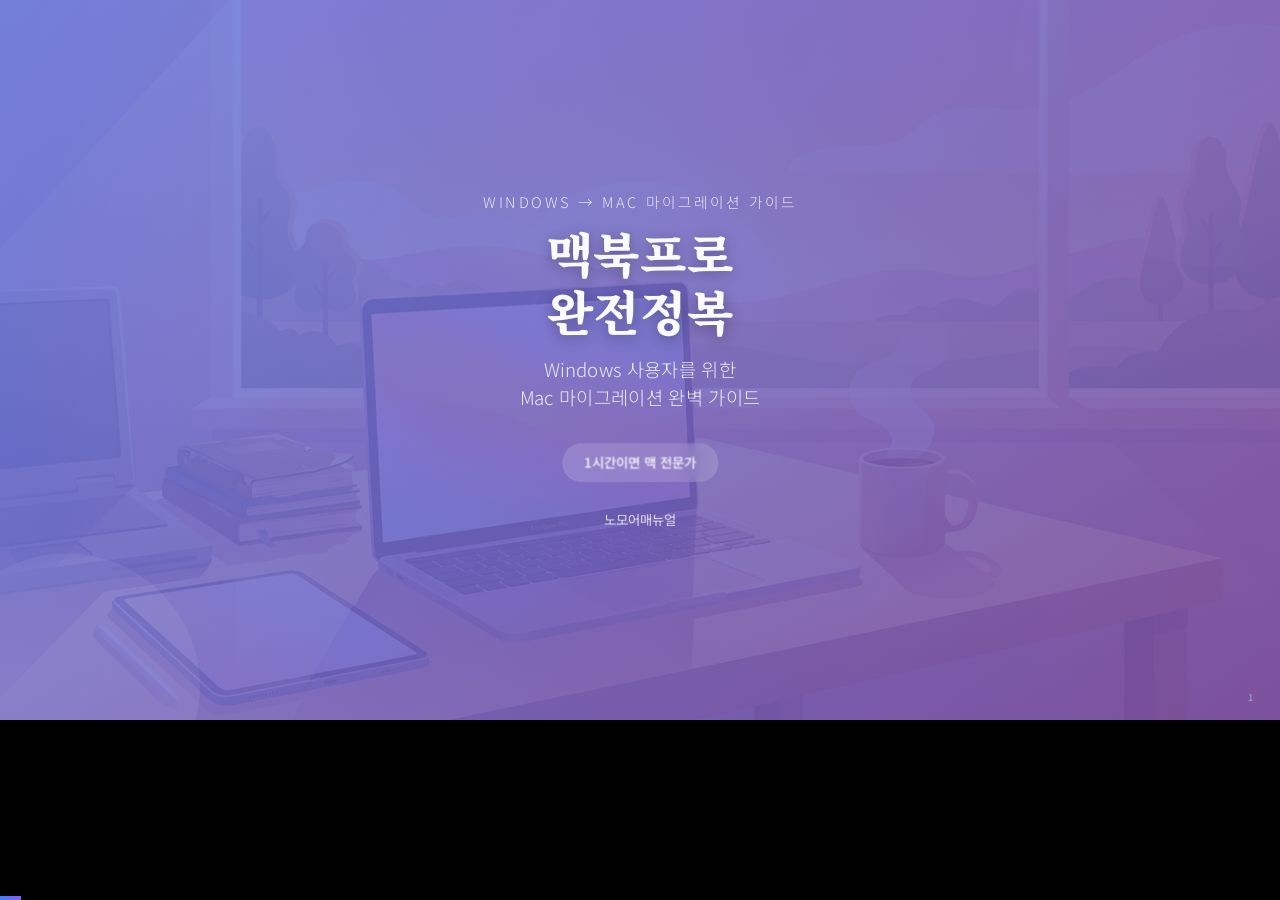
==== commit 77edbc98: "feat: Gemini 이미지 15장 생성 및 주요 슬라이드에 삽입 gemini-3-pro-image-preview로 표지/챕터별 일러스트 15장 생성. 표지 배경, CH1 사용법" ====
--- a/index.html
+++ b/index.html
@@ -17,7 +17,8 @@
      ============================================ -->
 
 <!-- CH1-슬라이드1: 표지 -->
-<div class="slide density-a cover-slide" id="slide-1">
+<div class="slide density-a cover-slide" id="slide-1" style="background: url('images/cover.png') center/cover no-repeat;">
+    <div style="position:absolute;inset:0;background:linear-gradient(135deg,rgba(102,126,234,0.85),rgba(118,75,162,0.85));"></div>
     <div class="cover-content">
         <div class="cover-label">Windows → Mac 마이그레이션 가이드</div>
         <h1 class="cover-title">맥북프로<br>완전정복</h1>
@@ -59,12 +60,7 @@
             </div>
         </div>
         <div class="slide-visual" style="flex:0 0 380px; display:flex; align-items:center; justify-content:center;">
-            <div style="text-align:center;">
-                <div style="font-size:120px; margin-bottom:20px;">💻</div>
-                <p style="font-size:18px; color:var(--text-medium); line-height:1.5;">
-                    윈도우 경험이<br>맥에서도 통합니다
-                </p>
-            </div>
+            <img src="images/ch1_welcome.png" alt="맥북 환영" style="width:100%; border-radius:16px; box-shadow:0 8px 24px rgba(0,0,0,0.15);">
         </div>
     </div>
     <span class="slide-number">2</span>
--- a/css/style.css
+++ b/css/style.css
@@ -890,3 +890,29 @@
         padding: 6px 14px;
     }
 }
+
+/* ============================================
+   챕터 배경 이미지 오버레이
+   ============================================ */
+.slide.with-bg-image {
+    position: relative;
+}
+
+.slide.with-bg-image .bg-overlay {
+    position: absolute;
+    inset: 0;
+    background: rgba(248, 250, 252, 0.88);
+    z-index: 0;
+}
+
+.slide.with-bg-image > *:not(.bg-overlay) {
+    position: relative;
+    z-index: 1;
+}
+
+.slide-side-image {
+    width: 100%;
+    border-radius: 16px;
+    box-shadow: 0 8px 24px rgba(0,0,0,0.15);
+    object-fit: cover;
+}
